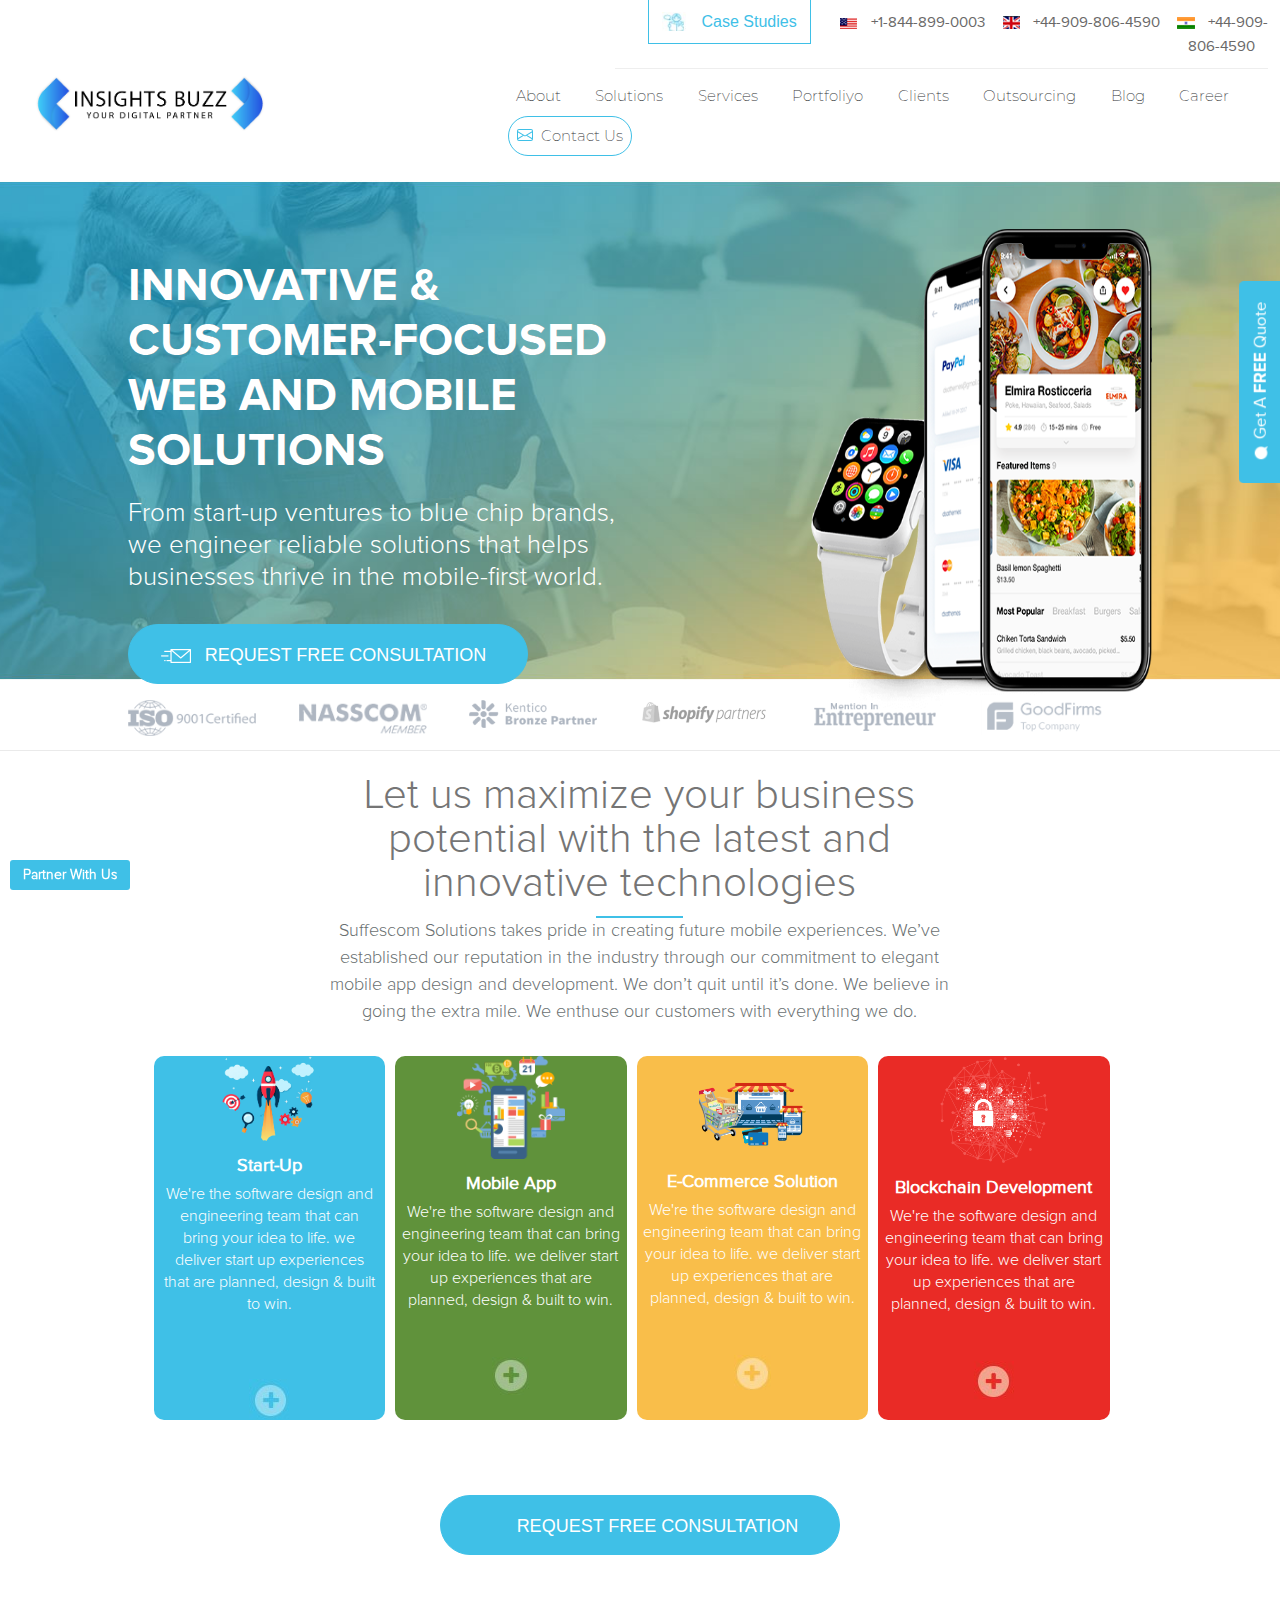
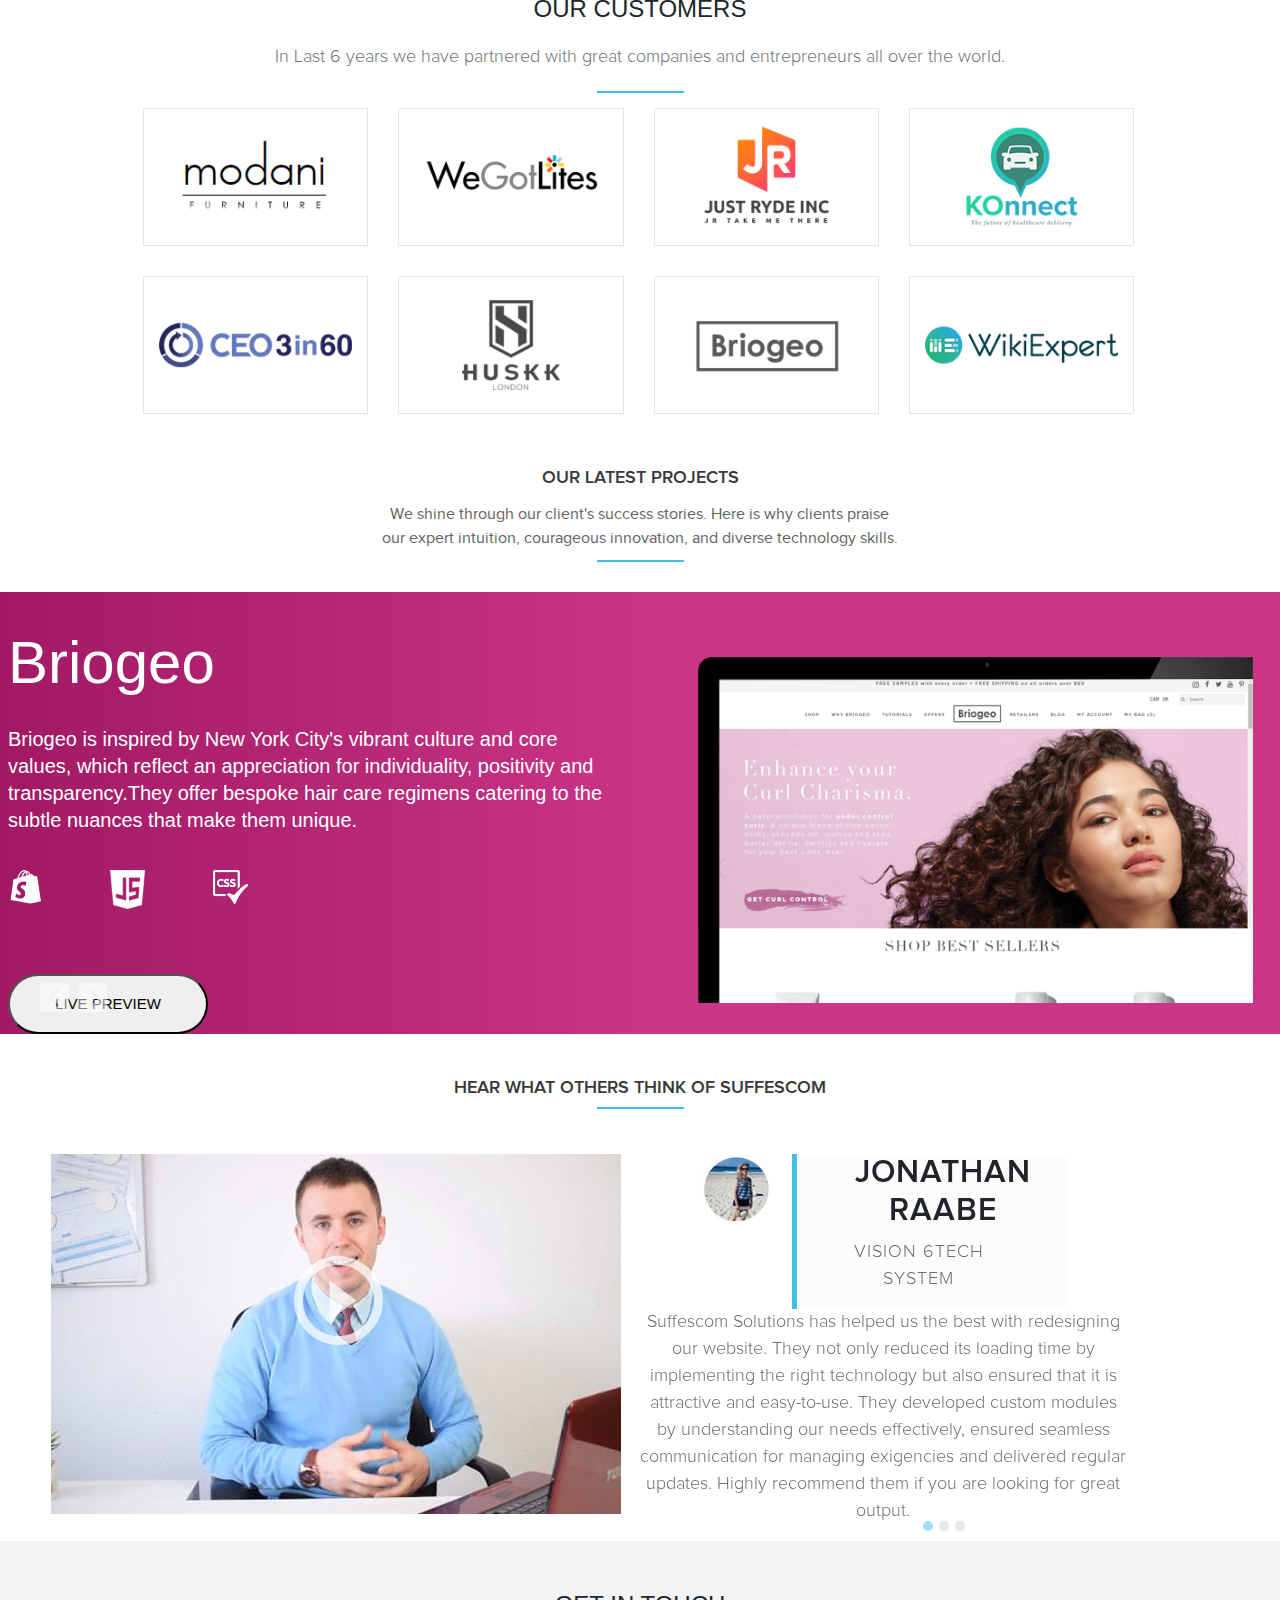
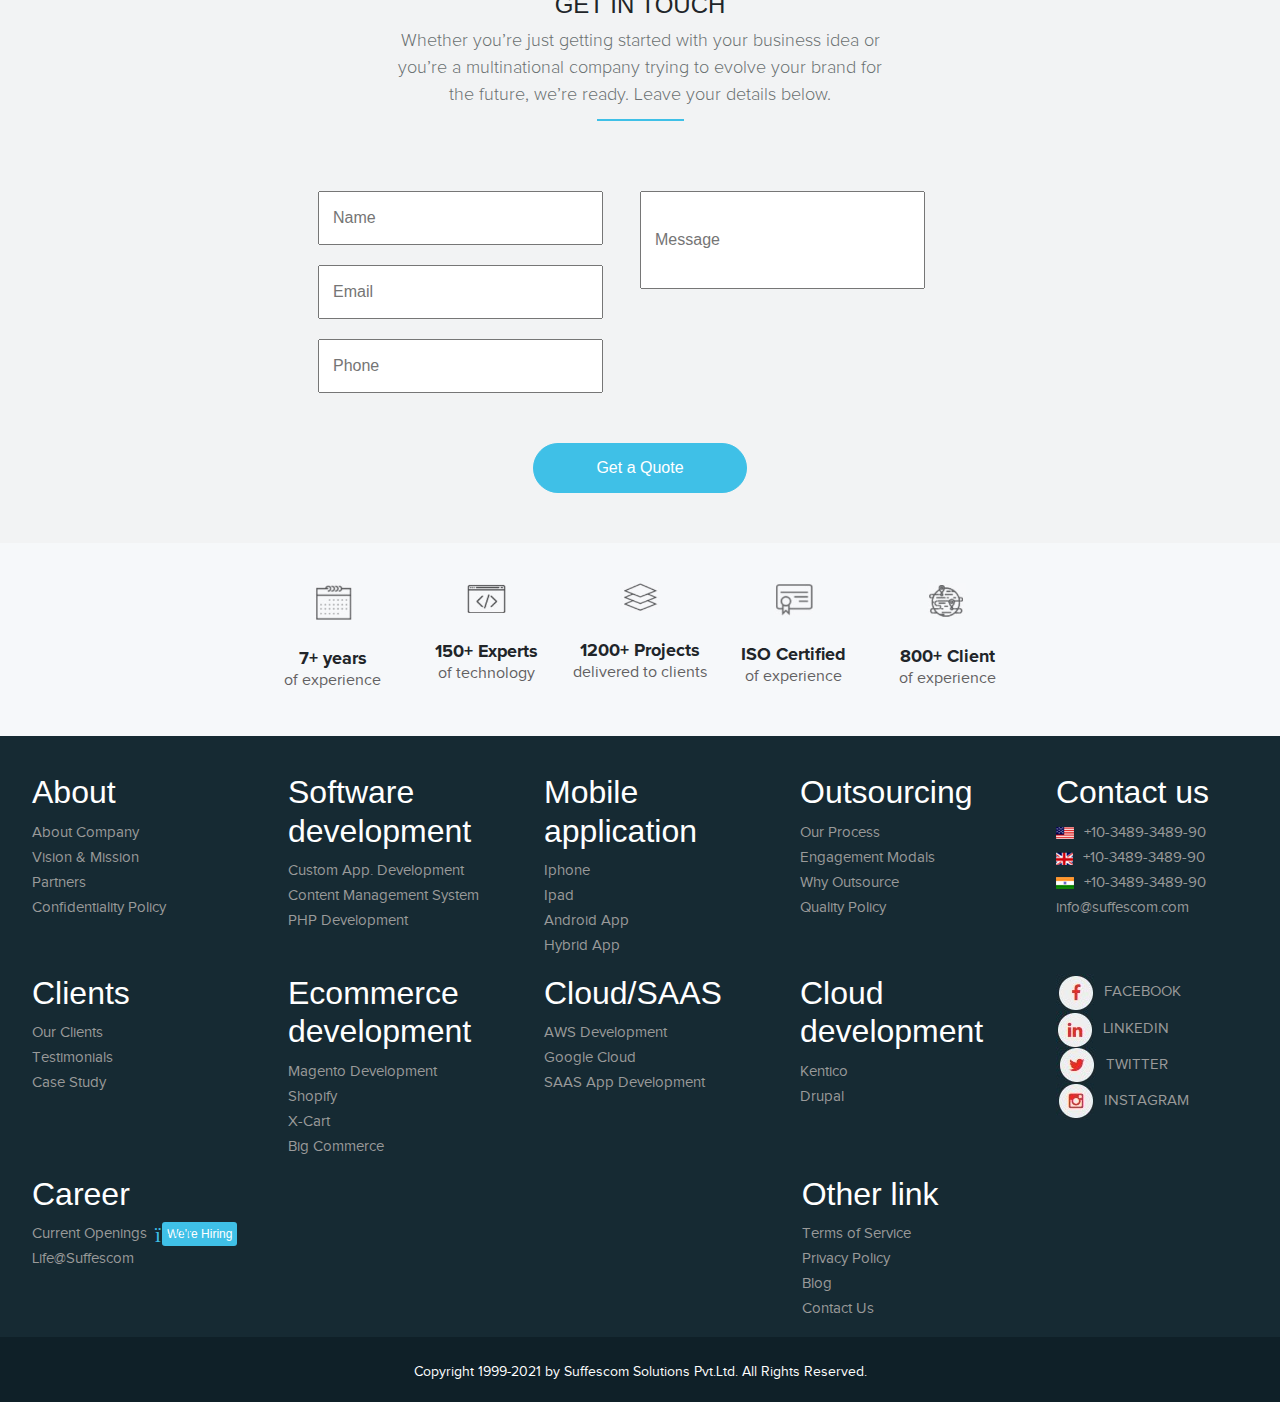
==== index.html @ 18119988 "addcode" ====
<!DOCTYPE html>
<html>
<head>
<meta name="viewport" content="width=device-width, initial-scale=1.0">
<link rel="stylesheet" href="css/bootstrap.min.css">
<link rel="stylesheet" href="css/style.css">
</head>
<body>
<div class="container-fluid">
<div class="header"> 
<div class="sub-header">
<ul>
<li class="case-border"><img src="img/hlogo.jpg" class="h-logo"><span>Case Studies</span></li>
<li class="drop-list-down">
<div class="dropdown">
  <button class="btn dropdown-toggle" type="button" id="dropdownMenuButton1" data-bs-toggle="dropdown" aria-expanded="false">
    Call Us
  </button>
  <ul class="dropdown-menu" aria-labelledby="dropdownMenuButton1">
    <li><a class="dropdown-item" href="#"><img src="img/usa.png" class="img-fluid a-img log"><span class="americ">+1-844-899-0003</span></a></li>
    <li><a class="dropdown-item" href="#"><img src="img/am.png" class="img-fluid uk-img log"><span class="americ">+4-909-806-4590</span></a></li>
    <li><a class="dropdown-item" href="#"><img src="img/india.png" class="img-fluid i-img log"><span class="americ">+4-909-806-4590</span></a></li>
  </ul>
</div>
</li>
<li><img src="" class="img-fluid a-img logo"><span class="america">+1-844-899-0003</span></li>
<li><img src="img/am.png" class="img-fluid uk-img loga"><span class="america">+44-909-806-4590</span></li>
<li><img src="" class="img-fluid i-img logo"><span class="america">+44-909-806-4590</span></li>
</ul>
</div>




<div class="bottom-header">
<nav class="navbar navbar-expand-sm navbar-light">
  <div class="container-fluid">
    
    <button class="navbar-toggler" type="button" data-bs-toggle="collapse" data-bs-target="#mobile-navbar" aria-controls="mobile-navbar" aria-expanded="false" aria-label="Toggle navigation">
      <span class="navbar-toggler-icon"></span>
    </button>
    <div class="header-logo">
    <img src="img/png50.png" class="img-fluid head-logo">
    </div>
    <div id="mobile-navbar" class="default-hidden">
      <div class="accordion accordion-flush" id="accordionFlushExample-about-ex">
        <div class="accordion-item for-col">
          <h2 class="accordion-header" id="flush-headingac">
            <button class="accordion-button collapsed bg-light-1" type="button" data-bs-toggle="collapse" data-bs-target="#flush-collapseac" aria-expanded="false" aria-controls="flush-collapseac">
              About 
            </button>
          </h2>
          <div id="flush-collapseac" class="accordion-collapse collapse" aria-labelledby="flush-headingac" data-bs-parent="#accordionFlushExample-about-ex">
            <div class="accordion-body bg-light-1">
              <ul class="a-company-list">
                <li>About Company</li>
                <li>Vision $ Mission</li>
                <li>Our Partners</li>
                <li>Confidentiality Policy</li>
              </ul>
            </div>
          </div>
        </div>
        <div class="accordion accordion-flush" id="accordionFlushExample-about-exe"></div>
        <div class="accordion-item b-color-grey for-col ">
          <h2 class="accordion-header" id="flush-headingab">
            <button class="accordion-button collapsed bg-light-1" type="button" data-bs-toggle="collapse" data-bs-target="#flush-collapseab" aria-expanded="false" aria-controls="flush-collapseab">
              Solution
            </button>
          </h2>
          <div id="flush-collapseab" class="accordion-collapse collapse" aria-labelledby="flush-headingab" data-bs-parent="#accordionFlushExample-about-exe">
            <div class="accordion-body bg-light-1">
              <div class="accordion accordion-flush" id="accordion-body-1">
                <div class="accordion-item for-col">
                  <h2 class="accordion-header" id="flush-headingO-2">
                    <button class="accordion-button collapsed bg-light-1" type="button" data-bs-toggle="collapse" data-bs-target="#flush-collapseO-2" aria-expanded="false" aria-controls="flush-collapseO-2">
                      Taxi
                    </button>
                  </h2>
                  <div id="flush-collapseO-2" class="accordion-collapse collapse" aria-labelledby="flush-headingO-2" data-bs-parent="#accordion-body-1">
                    <div class="accordion-body bg-light-1">
                      <ul class="acc-list">
                       <li><img src="img/taxi-facing-right.png" class="new-taxi">Taxi Dispatch</li>
                       <li><img src="img/limousine-side.png" class="new-taxi">Limo Dispatch</li>
                      </ul>
                    </div>
                  </div>
                </div>
                
                <div class="accordion-item for-col">
                  <h2 class="accordion-header" id="flush-headingTwo">
                    <button class="accordion-button collapsed bg-light-1" type="button" data-bs-toggle="collapse" data-bs-target="#flush-collapseTwo" aria-expanded="false" aria-controls="flush-collapseTwo">
                      Delivery
                    </button>
                  </h2>
                  <div id="flush-collapseTwo" class="accordion-collapse collapse" aria-labelledby="flush-headingTwo" data-bs-parent="#accordion-body-1">
                    <div class="accordion-body bg-light-1">
                      <ul class="acc-list">
                        <li><img src="img/food-delivery.png" class="new-taxi">Food Delivery</li>
                        <li><img src="img/grocery-icon.png" class="new-taxi">Grocery Delivery</li>
                        <li><img src="img/medicin-de.png" class="new-taxi">Medicine Delivery</li>
                        <li><img src="img/movers.png" class="new-taxi">Movers And Packers</li>
                        <li><img src="img/tow-truck.png" class="new-taxi">Pickup And Delivery</li>
                        <li><img src="img/liquor_icon.png" class="new-taxi">Liqour Delivery App</li>
                       </ul>
                    </div>
                  </div>
                </div>
                <div class="accordion-item for-col">
                  <h2 class="accordion-header" id="flush-headingThree">
                    <button class="accordion-button collapsed bg-light-1" type="button" data-bs-toggle="collapse" data-bs-target="#flush-collapseThree" aria-expanded="false" aria-controls="flush-collapseThree">
                      Services
                    </button>
                  </h2>
                  <div id="flush-collapseThree" class="accordion-collapse collapse" aria-labelledby="flush-headingThree" data-bs-parent="#accordion-body-1">
                    <div class="accordion-body bg-light-1">
                      <ul class="acc-list">
                        <li><img src="img/makeup-icon.png" class="new-taxi">Beauty Service</li>
                        <li><img src="img/carwash.png" class="new-taxi">Car Wash</li>
                        <li><img src="img/food-delivery.png" class="new-taxi">Catering Service</li>
                        <li><img src="img/pest-con-i.png" class="new-taxi">Pest Control Services</li>
                        <li><img src="img/handyman.png" class="new-taxi">Handyman Services<li>
                        <li><img src="img/housekeeping.png" class="new-taxi">Cleaning Services</li>
                        <li><img src="img/tow-truck.png" class="new-taxi">Roadside Assitance App</li>
                        <li><img src="img/baby-stroller.png" class="new-taxi">Babysitters Services</li>
                        <li><img src="img/cutting-lawn.png" class="new-taxi">Lawn Moving Services</li>
                        <li><img src="img/tutor-icon.png" class="new-taxi">Tutors Services</li>
                        <li><img src="img/walking-with-dog.png" class="new-taxi">Dog Walking App<li>
                        <li><img src="img/massage-icon.png" class="new-taxi">Massage Services</li>
                       </ul>
                    </div>
                  </div>
                </div>
              

        <div class="accordion-item for-col">
          <h2 class="accordion-header" id="flush-headingTh">
            <button class="accordion-button collapsed bg-light-1" type="button" data-bs-toggle="collapse" data-bs-target="#flush-collapseTh" aria-expanded="false" aria-controls="flush-collapseTh">
              Healthcare
            </button>
          </h2>
          <div id="flush-collapseTh" class="accordion-collapse collapse" aria-labelledby="flush-headingTh" data-bs-parent="#accordion-body-1">
            <div class="accordion-body bg-light-1">
              <ul class="acc-list">
                <li><img src="img/medicin-de.png" class="new-taxi">Medicine Delivery</li>
                <li><img src="img/personal-trainer.png" class="new-taxi">Personal Trainer</li>
                <li><img src="img/healthcare-consultation.png" class="new-taxi">Healthcare Consultation</li>
                <li><img src="img/emergency.png" class="new-taxi">On-Demand Doctors/Nurses/Caretakers</li>
                <li><img src="img/telemedicine.png" class="new-taxi">Telemedicine App<li>
                </ul>
            </div>
          </div>
        </div>
      
    
    <div class="accordion-item for-col">
      <h2 class="accordion-header" id="flush-headingtl">
        <button class="accordion-button collapsed bg-light-1" type="button" data-bs-toggle="collapse" data-bs-target="#flush-collapsetl" aria-expanded="false" aria-controls="flush-collapsetl">
          Marketplace
        </button>
      </h2>
      <div id="flush-collapsetl" class="accordion-collapse collapse" aria-labelledby="flush-headingtl" data-bs-parent="#accordion-body-1">
        <div class="accordion-body bg-light-1">
          <ul class="acc-list">
            <li><img src="img/rental-market.png" class="new-taxi">Rental Marketplace</li>
            <li><img src="img/freelance-market.png" class="new-taxi">Freelancer Marketplace</li>
            <li><img src="img/ecommerce-new.png" class="new-taxi">Ecomerce Marketplace</li>
            <li><img src="img/healthcare-consultation.png" class="new-taxi">Consultation Marketplace</li>
            
           </ul>
        </div>
      </div>
    </div>
  </div>
  </div>
  </div>
  
    <div class="accordion accordion-flush" id="accordion-service-ex">
      <div class="accordion-item for-col">
        <h2 class="accordion-header" id="flush-headingon2">
          <button class="accordion-button collapsed bg-light-1" type="button" data-bs-toggle="collapse" data-bs-target="#flush-collapseOn2 " aria-expanded="false" aria-controls="flush-collapseOn2">
            Services
          </button>
        </h2>
        <div id="flush-collapseOn2" class="accordion-collapse collapse" aria-labelledby="flush-headingOn2" data-bs-parent="#accordion-service-ex">
          <div class="accordion-body bg-light-1">
            <ul class="a-company-list">
              <li>Web app development</li>
              <li>Mobile app development</li>
              <li>Blockchain app development</li>
              <li>industires
                <ul class="on-demand-list-1">
                 <li>On-demand</li>
                 <li>Ecommerce</li>
                 <li>Real Estate</li>
                 <li>Healthcare</li>
                 <li>Education</li>
                 <li>Fintech</li>
                </ul>
              </li>
            </ul>
          </div>
        </div>
      </div>
      </div>
      <div class="accordion accordion-flush" id="accordionFlushEx">
        <div class="accordion-item for-col">
          <h2 class="accordion-header" id="flush-headingOn3">
            <button class="accordion-button collapsed bg-light-1" type="button" data-bs-toggle="collapse" data-bs-target="#flush-collapseOn3" aria-expanded="false" aria-controls="flush-collapseOn3">
              Portfolio
            </button>
          </h2>
          <div id="flush-collapseOn3" class="accordion-collapse collapse" aria-labelledby="flush-headingOn3" data-bs-parent="#accordionFlushEx">
            <div class="accordion-body bg-light-1">
              <ul class="a-company-list">
                <li>Web </li>
                <li>Mobile</li>
                
              </ul>
            </div>
          </div>
        </div>
        </div>
        <div class="accordion accordion-flush" id="accordionFlushnext">
          <div class="accordion-item for-col">
            <h2 class="accordion-header" id="flush-headingOn4">
              <button class="accordion-button collapsed bg-light-1" type="button" data-bs-toggle="collapse" data-bs-target="#flush-collapseOn4" aria-expanded="false" aria-controls="flush-collapseOn4">
                Clients
              </button>
            </h2>
            <div id="flush-collapseOn4" class="accordion-collapse collapse" aria-labelledby="flush-headingOn4" data-bs-parent="#accordionFlushnext">
              <div class="accordion-body bg-light-1">
                <ul class="a-company-list">
                  <li>Testimonials</li>
                  <li>Clients</li>
                  <li>Case Studies</li>
                  
                </ul>
              </div>
            </div>
          </div>
          </div>
          <div class="accordion accordion-flush" id="accordion-ex-2">
            <div class="accordion-item for-col">
              <h2 class="accordion-header" id="flush-headingOn5">
                <button class="accordion-button collapsed bg-light-1" type="button" data-bs-toggle="collapse" data-bs-target="#flush-collapseOn5" aria-expanded="false" aria-controls="flush-collapseOn5">
                  Outsourcing
                </button>
              </h2>
              <div id="flush-collapseOn5" class="accordion-collapse collapse" aria-labelledby="flush-headingOn5" data-bs-parent="#accordion-ex-2">
                <div class="accordion-body bg-light-1">
                  <ul class="a-company-list">
                    <li>Quality Policy</li>
                    <li>Our Process</li>
                    <li>Why Outsource</li>
                    <li>Engagement Model</li>
                  </ul>
                </div>
              </div>
            </div>
            </div>
            <div class="accordion accordion-flush" id="accordion-ex-3">
              <div class="accordion-item for-col">
                <h2 class="accordion-header" id="flush-headingOn6">
                  <button class="accordion-button collapsed bg-light-1" type="button" data-bs-toggle="collapse" data-bs-target="#flush-collapseOn6" aria-expanded="false" aria-controls="flush-collapseOn6">
                    Career
                  </button>
                </h2>
                <div id="flush-collapseOn6" class="accordion-collapse collapse" aria-labelledby="flush-headingOn6" data-bs-parent="#accordion-ex-3">
                  <div class="accordion-body bg-light-1">
                    <ul class="a-company-list">
                      <li>Jobs</li>
                      <li>Life@Insightsbuzz</li>
                      
                    </ul>
                  </div>
                </div>
              </div>
            </div>
          </div>
          </div>
        </div>
    <div class="collapse navbar-collapse" id="navbarNavAltMarkup">
      <div class="navbar-nav ms-auto">
        <ul class="navbar-ul">
        <li><a class="nav-link" href="#">About</a>
        <div class="sub-menu default-hidden">
          <ul>
            <li>
             <div class="row com-m">
               <div class="col about-company border-right">
                 <img src="img/about-menu-icon-1.png" class="vision">
                 <h5 class="mission">ABOUT COMPANY</h5>
               </div>
               <div class="col about-company border-right">
                <img src="img/about-menu-icon-2.png" class="vision">
                <h5 class="mission">VISION & MISSION</h5>
              </div>
              <div class="col about-company border-right">
                <img src="img/about-menu-icon-3.png" class="vision">
                <h5 class="mission">OUR PARTNERS</h5>
              </div>
              <div class="col about-company">
                <img src="img/about-menu-icon-4.png" class="vision">
                <h5 class="mission">CONFIDENTIALITY POLICY</h5>
              </div>
             </div>
            </li>
          </ul>
        </div></li>
        <li><a class="nav-link" href="#">Solutions</a>
          <div class="sub-menu default-hidden">
          
          <div class="row tab-row menu-pad">
            <div class="col-3 tab-col">
            <div class="tab">
            <ul class="content-list-solution">
            <li><button class="tablinks" onclick="openCity(event, 'London')" id="defaultOpen">Taxi</button></li>
            <li><button class="tablinks" onclick="openCity(event, 'Paris')">Delivery</button></li>
            <li><button class="tablinks" onclick="openCity(event, 'Tokyo')">Service</button></li>
            <li><button class="tablinks" onclick="openCity(event, 'Healthcare')">Healthcare</button></li>
            <li><button class="tablinks" onclick="openCity(event, 'Marketplace')">Marketplace</button></li>
            </ul>
          </div>
          </div>
          <div class="col-9">
          <div id="London" class="tabcontent">
            <div class="row menu-pad">
              <div class="col taxi-dispatch">
                <div class="row">
                  <div class="col-2 taxi-img">
                    <img src="img/taxi-facing-right.png" class="car-texi">
                  </div>
                  <div class="col-10 taxi-text">
                    <h4 class="texi-headin">Taxi Dispatch</h4>
                    <p>A smarter solution for smart travellers. Allowing easy booking with sophisticated taxi app.</p>
                    <ul class="g-dri">
                      <li>Hotel dispatch panel</li>
                      <li>Fleet Management system</li>
                      <li>Ride Sharing platform</li>
                      <li>Real-time bidding system</li>
                    </ul>
                  </div>
                </div>
                <div class="row">
                  <div class="col-2 taxi-img">
                    <img src="img/limousine-side.png" class="car-texi">
                  </div>
                  <div class="col-10 taxi-text">
                    <h4 class="texi-headin">Chauffeur On-Demand</h4>
                    <p>A smarter solution for smart travellers. Allowing easy booking with sophisticated taxi app.</p>
                    <ul class="g-dri">
                      <li>Limo Dispatch System</li>
                      <li>Hire by Hour</li>
                      <li>Airport Pick and Drop</li>
                      
                    </ul>
                  </div>
                </div>
                
              </div>
              <div class="col big-image">
                <img src="img/hidenbnr.jpg" class="big-img-right">
              </div>

            </div>
          </div>
          
          
          <div id="Paris" class="tabcontent">
            <div class="row menu-pad ">
              <div class="col food-col">
                <div class="row">
                  <div class="col-2 taxi-img">
                    <img src="img/food-delivery.png" class="car-texi">
                  </div>
                  <div class="col-10 taxi-text">
                    <h4 class="texi-headin">Food Delivery app</h4>
                    <p>A smarter solution for smart travellers. Allowing easy booking with sophisticated taxi app.</p>
                  </div>
                </div>
              </div>
              
                <div class="col food-col">
                  <div class="row">
                    <div class="col-2 taxi-img">
                      <img src="img/grocery-icon.png" class="car-texi">
                    </div>
                    <div class="col-10 taxi-text">
                      <h4 class="texi-headin">Grocery Delivery</h4>
                      <p>A smarter solution for smart travellers. Allowing easy booking with sophisticated taxi app.</p>
                    </div>
                  </div>
                  
                </div>
            </div>
            <div class="row">
              <div class="col food-col">
                <div class="row">
                  <div class="col-2 taxi-img">
                    <img src="img/medicin-de.png" class="car-texi">
                  </div>
                  <div class="col-10 taxi-text">
                    <h4 class="texi-headin">Madicine Delivery</h4>
                    <p>A smarter solution for smart travellers. Allowing easy booking with sophisticated taxi app.</p>
                  </div>
                </div>
              </div>
              
                <div class="col food-col">
                  <div class="row">
                    <div class="col-2 taxi-img">
                      <img src="img/movers.png" class="car-texi">
                    </div>
                    <div class="col-10 taxi-text">
                      <h4 class="texi-headin">Movers and Packers</h4>
                      <p>A smarter solution for smart travellers. Allowing easy booking with sophisticated taxi app.</p>
                    </div>
                  </div>
                  
                </div>
            </div>
            <div class="row">
              <div class="col food-col">
                <div class="row">
                  <div class="col-2 taxi-img">
                    <img src="img/assitance-truck.png" class="car-texi">
                  </div>
                  <div class="col-10 taxi-text">
                    <h4 class="texi-headin">Pickup And Delivery</h4>
                    <p>A smarter solution for smart travellers. Allowing easy booking with sophisticated taxi app.</p>
                  </div>
                </div>
              </div>
              
                <div class="col food-col">
                  <div class="row">
                    <div class="col-2 taxi-img">
                      <img src="img/liquor_icon.png" class="car-texi">
                    </div>
                    <div class="col-10 taxi-text">
                      <h4 class="texi-headin">Liquor Delivery app</h4>
                      <p>A smarter solution for smart travellers. Allowing easy booking with sophisticated taxi app.</p>
                    </div>
                  </div>
                  
                </div>
            </div>
          </div>
          
          <div id="Tokyo" class="tabcontent">
            <div class="row menu-pad">
              <div class="col service-col">
                <ul>
                  <li><img src="img/makeup-icon.png" class="car-texi"></li>
                  <li><h4 class="texi-head">Beauty Service</h4></li>
                </ul>
              </div>
              <div class="col service-col">
                <ul>
                  <li><img src="img/carwash.png" class="car-texi"></li>
                  <li><h4 class="texi-head">Car Wash</h4></li>
                </ul>
              </div>
              <div class="col service-col">
                <ul>
                  <li><img src="img/buffet.png" class="car-texi"></li>
                  <li><h4 class="texi-head">Catering Services</h4></li>
                </ul>
              </div>
            
          </div>
          <div class="row">
            <div class="col service-col">
              <ul>
                <li><img src="img/pest-con-i.png" class="car-texi"></li>
                <li><h4 class="texi-head">Pest Control Services</h4></li>
              </ul>
            </div>
            <div class="col service-col">
              <ul>
                <li><img src="img/handyman.png" class="car-texi"></li>
                <li><h4 class="texi-head">Handyman Services</h4></li>
              </ul>
            </div>
            <div class="col service-col">
              <ul>
                <li><img src="img/housekeeping.png" class="car-texi"></li>
                <li><h4 class="texi-head">Cleaning Services</h4></li>
              </ul>
            </div>
          
        </div>
        <div class="row">
          <div class="col service-col">
            <ul>
              <li><img src="img/tow-truck.png" class="car-texi"></li>
              <li><h4 class="texi-head">Roadside Assistance App</h4></li>
            </ul>
          </div>
          <div class="col service-col">
            <ul>
              <li><img src="img/baby-stroller.png" class="car-texi"></li>
              <li><h4 class="texi-head">Babysitters Services</h4></li>
            </ul>
          </div>
          <div class="col service-col">
            <ul>
              <li><img src="img/cutting-lawn.png" class="car-texi"></li>
              <li><h4 class="texi-head">Lawn Mowing Service</h4></li>
            </ul>
          </div>
        
      </div>
      <div class="row">
        <div class="col service-col">
          <ul>
            <li><img src="img/tutor-icon.png" class="car-texi"></li>
            <li><h4 class="texi-head">Tutors Service</h4></li>
          </ul>
        </div>
        <div class="col service-col">
          <ul>
            <li><img src="img/walking-with-dog.png" class="car-texi"></li>
            <li><h4 class="texi-head">Dog Walking app</h4></li>
          </ul>
        </div>
        <div class="col service-col">
          <ul>
            <li><img src="img/massage-icon.png" class="car-texi"></li>
            <li><h4 class="texi-head">Massage Service</h4></li>
          </ul>
        </div>
      
    </div>
        </div>
        
        
          <div id="Healthcare" class="tabcontent">
            <div class="row menu-pad hel-p">
              <div class="col">
                <div class="row">
                  <div class="col-2 taxi-img">
                    <img src="img/medicin-de.png" class="car-texi">
                  </div>
                  <div class="col-10 taxi-text">
                    <h4 class="texi-headin">Medicine Delivery</h4>
                    <p>A smarter solution for smart travellers. Allowing easy booking with sophisticated taxi app.</p>
                  </div>
                </div>
              </div>
                <div class="col">
                  <div class="row">
                    <div class="col-2 taxi-img">
                      <img src="img/personal-trainer.png" class="car-texi">
                    </div>
                    <div class="col-10 taxi-text">
                      <h4 class="texi-headin">Personal Trainer</h4>
                      <p>A smarter solution for smart travellers. Allowing easy booking with sophisticated taxi app.</p>
                    </div>
                  </div>
                </div>
                
            </div>
            
            <div class="row">
              <div class="col">
                <div class="row">
                  <div class="col-2 taxi-img">
                    <img src="img/healthcare-consultation.png" class="car-texi">
                  </div>
                  <div class="col-10 taxi-text">
                    <h4 class="texi-headin">Healthcare Consultation</h4>
                    <p>A smarter solution for smart travellers. Allowing easy booking with sophisticated taxi app.</p>
                  </div>
                </div>
                </div>
                <div class="col">
                  <div class="row">
                    <div class="col-2 taxi-img">
                      <img src="img/emergency.png" class="car-texi">
                    </div>
                    <div class="col-10 taxi-text">
                      <h4 class="texi-headin">On-Demand Doctor</h4>
                      <p>A smarter solution for smart travellers. Allowing easy booking with sophisticated taxi app.</p>
                    </div>
                  </div>
                </div>
                
              </div>
            
            <div class="row">
              <div class="col">
                <div class="row">
                  <div class="col-1 taxi-img">
                    <img src="img/telemedicine.png" class="car-texi">
                  </div>
                  <div class="col-11 prop-new taxi-text">
                    <h4 class="texi-headin">Telemedicine App</h4>
                    <p>A smarter solution for smart travellers. Allowing easy booking with sophisticated taxi app.</p>
                  </div>
                </div>
                </div>
                
            
            </div>



           </div>
      
          <div id="Marketplace" class="tabcontent">
          <div class="row menu-pad">
            <div class="col">
              <div class="row">
                <div class="col-2 taxi-img">
                  <img src="img/rental-market.png" class="car-texi">
                </div>
                <div class="col-10 taxi-text">
                  <h4 class="texi-headin">Rental Marketplace</h4>
                  <p>Help individuals and companies to rent out goods and properties</p>
                  <span class="rental">Related examples:</span>
                  <div class="rental-btn">
                  <button type="button" class="airbnb-btn">Airbnb</button>
                  <button type="button" class="airbnb-btn">RentTheRunway</button></div>
                </div>
              </div>
            </div>
              <div class="col">
                <div class="row">
                  <div class="col-2 taxi-img">
                    <img src="img/personal-trainer.png" class="car-texi">
                  </div>
                  <div class="col-10 taxi-text">
                    <h4 class="texi-headin">Personal Trainer</h4>
                    <p>A smarter solution for smart travellers. Allowing easy booking with sophisticated taxi app.</p>
                    <span class="rental">Related examples:</span>
                  <div class="rental-btn">
                  <button type="button" class="airbnb-btn">Upwork</button>
                  <button type="button" class="airbnb-btn">TaskRabbit</button>
                  <button type="button" class="airbnb-btn">Fiverr</button>
                
                  </div>
                  </div>
                </div>
              </div>
              
          </div>
          
          <div class="row">
            <div class="col">
              <div class="row">
                <div class="col-2 taxi-img">
                  <img src="img/healthcare-consultation.png" class="car-texi">
                </div>
                <div class="col-10 taxi-text">
                  <h4 class="texi-headin">Healthcare Consultation</h4>
                  <p>A smarter solution for smart travellers. Allowing easy booking with sophisticated taxi app.</p>
                  <span class="rental">Related examples:</span>
                  <div class="rental-btn">
                  <button type="button" class="airbnb-btn">Amazon</button>
                  <button type="button" class="airbnb-btn">ebay</button>
                  <button type="button" class="airbnb-btn">Etsy</button>
                
                  </div>
                </div>
              </div>
              </div>
              <div class="col">
                <div class="row">
                  <div class="col-2 taxi-img">
                    <img src="img/emergency.png" class="car-texi">
                  </div>
                  <div class="col-10 taxi-text">
                    <h4 class="texi-headin">On-Demand Doctor</h4>
                    <p>A smarter solution for smart travellers. Allowing easy booking with sophisticated taxi app.</p>
                    <span class="rental">Platform for:</span>
                  <div class="rental-btn">
                  <button type="button" class="airbnb-btn">Online Tutorial</button>
                  <button type="button" class="airbnb-btn">Dietition Consultancy</button>
                  <button type="button" class="airbnb-btn">Doctor Consultancy</button>
                  <button type="button" class="airbnb-btn">Astrologer Consultancy</button>
                
                  </div>
                  </div>
                </div>
              </div>
              </div>
            </div>
            </div>
            </div>
        </li>
        <li><a class="nav-link" href="#">Services</a>
          <div class="sub-menu default-hidden">
        <div class="row menu-wid">
          <div class="col">
            <span class="web-span">
                <img src="img/web-app-dev.png" class="web-img">
                Web app development
            </span> 
            <p class="service-para">Get unique web solution based on your business requirment. Our experts focused on collaborative approach understands customer needs to deliver the quailty of work.</p>
          </div>
          <div class="col">
            <span class="web-span">
                <img src="img/exprieance.png" class="web-img">
                Mobile app development
            </span> 
            <p class="service-para">We create impactful digital experiences driven by insight,strategy,design and technology to help customers succeed at the speed of innovation.</p>
          </div>
          <div class="col">
            <span class="web-span">
                <img src="img/chain.png" class="web-img">
                Blockchain app development
            </span> 
            <p class="service-para">Our expert can consult you on your Blochchain needs and help to avoid froud and double-spending. Right from implementing and auditing smart contracts we can do it all.</p>
          </div>
          <div class="col back-color">
            <span class="web-span">
                <img src="img/industires.png" class="web-img">
                Web app development
            </span> 
            <ul class="on-demand-list">
              <li>On-Demand </li>
              <li>Ecommerce</li>
              <li>Real Estate</li>
              <li>Healthcare</li>
              <li>Education</li>
              <li>Fintech</li>
            </ul>
          </div>
        </div>
        </div>
        </li>
        <li><a class="nav-link" href="#">Portfoliyo</a>
          <div class="sub-menu default-hidden">
            <div class="row menu-pad">
              <div class="col-6 web-right border-right">
                <img src="img/portfolio-menu-icon-3.png" class="texi-img">
                <h4 class="texi-heading">MOBILE</h4>

              </div>
              <div class="col-6 web-left">
                <img src="img/portfolio-menu-icon-1.png" class="texi-img">
                <h4 class="texi-heading">WEB</h4>
              </div>
            </div>
          </div>
        </li>
        <li><a class="nav-link" href="#">Clients</a>
          <div class="sub-menu default-hidden">
            <div class="row cient-row menu-pad">
              <div class="col border-right">
                <img src="img/testimonials-menu-icon-1.png" class="texi-img cient-img">
                <h4 class="texi-heading">TESTIMONIALS</h4>
              </div>
              <div class="col border-right">
                <img src="img/testimonials-menu-icon-2.png" class="texi-img">
                <h4 class="texi-heading">CLIENTS</h4>
              </div>
              <div class="col ">
                <img src="img/testimonials-menu-icon-3.png" class="texi-img ">
                <h4 class="texi-heading">CASE STUDIES</h4>
              </div>
            </div>
          </div>
        </li>
        <li><a class="nav-link" href="#">Outsourcing</a>
          <div class="sub-menu default-hidden">
            <div class="row out-row menu-pad">
              <div class="col border-right">
                <img src="img/outsourcing-menu-icon-1.png" class="texi-img">
                <h4 class="texi-heading">QUALITY POLICY</h4>
              </div>
              <div class="col border-right">
                <img src="img/outsourcing-menu-icon-2.png" class="texi-img">
                <h4 class="texi-heading">OUR PROCESS</h4>
              </div>
              <div class="col border-right">
                <img src="img/outsourcing-menu-icon-3.png" class="texi-img ">
                <h4 class="texi-heading">WHY OUTSOURCE</h4>
              </div>
              <div class="col">
                <img src="img/outsourcing-menu-icon-4.png" class="texi-img ">
                <h4 class="texi-heading">ENGAGEMENT MODEL</h4>
              </div>
            </div>
          </div>
        </li>
        <li><a class="nav-link" href="#">Blog</a></li>
        <li><a class="nav-link" href="#">Career</a>
          <div class="sub-menu default-hidden">
            <div class="row careers-row menu-pad">
              <div class="col border-right">
                <img src="img/carrers-menu-icon-1.png" class="texi-img">
                <h4 class="texi-heading">JOBS</h4>
              </div>
              <div class="col">
                <img src="img/carrers-menu-icon-2.png" class="texi-img">
                <h4 class="texi-heading">LIFE@INSIGHTSBUZZ</h4>
              </div>
              </div>
          </div>
        </li>
        <li><a class="nav-link contact-us" href="#"><svg xmlns="http://www.w3.org/2000/svg" width="16" height="16" fill="currentColor" class="bi bi-envelope" viewBox="0 0 16 16">
  <path d="M0 4a2 2 0 0 1 2-2h12a2 2 0 0 1 2 2v8a2 2 0 0 1-2 2H2a2 2 0 0 1-2-2V4zm2-1a1 1 0 0 0-1 1v.217l7 4.2 7-4.2V4a1 1 0 0 0-1-1H2zm13 2.383-4.758 2.855L15 11.114v-5.73zm-.034 6.878L9.271 8.82 8 9.583 6.728 8.82l-5.694 3.44A1 1 0 0 0 2 13h12a1 1 0 0 0 .966-.739zM1 11.114l4.758-2.876L1 5.383v5.73z"/>
</svg>Contact Us</a></li>
</ul>
      </div>
    </div>
  </div>
</nav>
</div>

</div>
</div>
<div class="sec1-container">
<div class="section-1">
<div class="row sec-1-row">
<div class="col-8">
<h1>INNOVATIVE & CUSTOMER-FOCUSED WEB AND MOBILE SOLUTIONS</h1>
<p>From start-up ventures to blue chip brands, we engineer reliable solutions that helps businesses thrive in the mobile-first world.</p>
<button type="button" class="btn btn-sec-1"><span></span>REQUEST FREE CONSULTATION</button>
</div>
<div class="col-4">
<img src="img/custmor.png" class="img-fluid col-4-img">
</div>
</div>
</div>
</div>
<div class="section-2-container">
<div class="sec-2">
<div class="row sec-2-row">
<div class="col-2">
<img src="img/iso.png" class="img-fluid">
</div>
<div class="col-2">

<img src="img/nasscom-member.png" class="img-fluid">
</div>
<div class="col-2">
<img src="img/kentico-partner.png" class="img-fluid">
</div>
<div class="col-2">
<img src="img/shopyfy-partners.png" class="img-fluid">
</div>
<div class="col-2">
<img src="img/entepunere-partner.png" class="img-fluid">
</div>
<div class="col-2">
<img src="img/good-firms-logo.png" class="img-fluid">
</div>

</div>
</div>
</div>
<div class="sec-3-container">
<div class="section-3">
<h2>Let us maximize your business potential
with the latest and innovative technologies</h2>
<div class="new-line"></div>
<p class="display-h1">Suffescom Solutions takes pride in creating future mobile experiences.
We’ve established our reputation in the industry through our commitment to elegant mobile app design and development.
We don’t quit until it’s done. We believe in going the extra mile. We enthuse our customers with everything we do.</p>
</div>

<div class="row sec-3-row">
<div class="col-3 col-sm-6 start-up">
<img src="img/startup-new.png" class="img-fluid rocket-img">
<h3>Start-up</h3>
<p class="sec-3-p">We're the software design and engineering team that can bring your idea to life. we deliver start up experiences that are planned, design & built to win.</p>
<img src="img/blue1.jpg" class="sec-3-l">
</div>
<div class="col-3 col-sm-6 mobile">
<img src="img/mobile.png" class="img-fluid rocket-img">
<h3>Mobile App</h3>
<p class="sec-3-p">We're the software design and engineering team that can bring your idea to life. we deliver start up experiences that are planned, design & built to win.</p>
<img src="img/green.jpg" class="sec-3-logo">
</div>
<div class="col-3 col-sm-6 e-com">
<img src="img/ecommerce-new.png" class="img-fluid rocket-img">
<h3>E-commerce Solution</h3>
<p class="sec-3-p">We're the software design and engineering team that can bring your idea to life. we deliver start up experiences that are planned, design & built to win.</p>
<img src="img/yellow.jpg" class="sec-3-logo">
</div>
<div class="col-3 col-sm-6 blockchain">
<img src="img/blockchain.png" class="img-fluid rocket-img">
<h3>Blockchain Development</h3>
<p class="sec-3-p">We're the software design and engineering team that can bring your idea to life. we deliver start up experiences that are planned, design & built to win.</p>
<img src="img/red1.jpg" class="sec-3-logo">
</div>
</div>
<button type="button" class="btn btn-sec-3"><span></span>REQUEST FREE CONSULTATION</button>
</div>

<div class="sec-4-container">
<div class="section-4">
<h4>OUR CUSTOMERS</h4>
<p class="sec-4-p-1">In Last 6 years we have partnered with great companies and entrepreneurs all over the world.</p>
<div class="new-line"></div>
</div>
<div class="row sec-4-row">
<div class="col-3 sec-4-col">
<img src="img/list12.png" class="img-fluid sec-4-img">
</div>
<div class="col-3 sec-4-col">
<img src="img/list13.png" class="img-fluid sec-4-img">
</div>
<div class="col-3 sec-4-col">
<img src="img/justryde-loh.png" class="img-fluid sec-4-img">
</div>
<div class="col-3 sec-4-col">
<img src="img/konnect-loh.png" class="img-fluid sec-4-img">
</div>
</div>
<div class="row sec-4-row">
<div class="col-3 sec-4-col">
<img src="img/ceo-logo.png" class="img-fluid sec-4-img">
</div>
<div class="col-3 sec-4-col">
<img src="img/new1.png" class="img-fluid sec-4-img">
</div>
<div class="col-3 sec-4-col">
<img src="img/briog.png" class="img-fluid sec-4-img">
</div>
<div class="col-3 sec-4-col">
<img src="img/wikiexpert.png" class="img-fluid sec-4-img">
</div>
</div>
</div>

<div class="sec-5-container">
<h4>OUR LATEST PROJECTS</h4>
<p class="sec-4-p-3">We shine through our client's success stories.
Here is why clients praise our expert intuition, courageous innovation, and diverse technology skills.</p>
<div class="new-line"></div>
</div>
<div class="sec-5-container-2">
<div class="section-5">
<div id="carouselExampleControls" class="carousel slide" >
  <div class="carousel-inner">
    <div class="carousel-item active item-1">
      <div class="row">
      <div class="col-xs-12 col-sm-6 mx-2 slider-img">
      <h2 class="slider-h2-h3">Briogeo</h2>
      <p class="slider-p-h3">Briogeo is inspired by New York City's vibrant culture and core values, which reflect an appreciation for individuality, positivity and transparency.They offer bespoke hair care regimens catering to the subtle nuances that make them unique.</p>
      <div class="row">
      <div class="col-2 bri-col">
      <a><img src="img/shopify1.png"></a>
      </div>
      <div class="col-2 bri-col">
      <a><img src="img/js-logo.png"></a>
      </div>
      <div class="col-2 bri-col">
      <a><img src="img/css.png"></a>
      </div>
      </div>
      <button type="button" class="bri-btn">LIVE PREVIEW</button>
      </div>
      <div class="col-xs-12 col-sm-6 mx-2 slider-img">
      <img src="img/brio.png" class=" img-fluid slider-big-img">
      </div>
      </div>


    </div>
    <div class="carousel-item item-2">
      <div class="row">
      <div class="col-xs-12 col-md-6 mx-2 slider-img">
      <h2 class="slider-h2-h3">Health and gaming</h2>
      <p class="slider-p-h3">Offers innovative gaming accessories for pro gamers and beginners. The company aims to offer complete solutions that gamers can choose for enhancing their gaming experience and visualizing games at the next level, without straining their eyes.</p>
      <div class="row">
      <div class="col-2 bri-col">
      <a><img src="img/css.png"></a>
      </div>
      <div class="col-2 bri-col">
      <a><img src="img/js-logo.png"></a>
      </div>
      <div class="col-2 bri-col">
      <a><img src="img/php.png"></a>
      </div>
      <div class="col-2 bri-col">
      <a><img src="img/word.png"></a>
      </div>
      <div class="col-2 bri-col">
      <a><img src="img/css.png"></a>
      </div>
      </div>
      <button type="button" class="bri-btn">LIVE PREVIEW</button>
      </div>
      <div class="col-xs-12 col-md-6 mx-2 slider-img">
      <img src="img/healthand.png" class="slider-big-img">
      </div>
      </div>
    </div>
    <div class="carousel-item item-3">
      <div class="row">
      <div class="col-xs-12 col-md-6 mx-2 slider-img">

      <div class="row for-slider">
      <div class="col-1">
      <img src="img/zappfresh2.webp" class="zapp-logo short-img">
      </div>
      <div class="col zap-fresh">
      <h2 class="slider-h2">Zappfresh</h2>
      <p class="slider-p">Food Delivery App</p>
      </div>
      </div>
      <p class="slider-p">Offers innovative gaming accessories for pro gamers and beginners. The company aims to offer complete solutions that gamers can choose for enhancing their gaming experience and visualizing games at the next level, without straining their eyes.</p>
      <div class="row">
      <div class="col zapp-col mdline">
      <span>100K+</span>
      <p class="slider-p">Downloads</p>
      <p><span class="imdline"></span></p>
      </div>
      <div class="col zapp-col mdline">
      <span>4.5+</span>
      <p class="slider-p">Avg.Ratings</p>
      <p><span class="imdline"></span></p>
      </div>
      <div class="col zapp-col">
      <span>$8M+</span>
      <p class="slider-p">Fundings Raised</p>
      <p><span class="imdline"></span></p>
      </div>
      
      </div>
      <a class="app-logo"><img src="img/logo_appstore.svg"></a>
      <a class="app-logo"><img src="img/logo_play_store.svg"></a>
      </div>
      <div class="col-xs-12 col-md-6 mx-2 slider-img img-mr">
      <img src="img/zappfreshhalf.png">
      </div>
      </div>
    </div>
    <div class="carousel-item item-4">
      <div class="row">
      <div class="col-xs-12 col-md-6 mx-2 slider-img">

      <div class="row for-slider">
      <div class="col-1">
      <img src="img/sendy.png" class="zapp-logo short-img">
      </div>
      <div class="col zap-fresh">
      <h2 class="slider-h2">Sendy</h2>
      <p class="slider-p">Pick up & Delivery</p>
      </div>
      </div>
      <p class="slider-p">Offers innovative gaming accessories for pro gamers and beginners. The company aims to offer complete solutions that gamers can choose for enhancing their gaming experience and visualizing games at the next level, without straining their eyes.</p>
      <div class="row">
      <div class="col zapp-col mdline">
      <span>100K+</span>
      <p class="slider-p">Downloads</p>
      <p><span class="imdline"></span></p>
      </div>
      <div class="col zapp-col mdline">
      <span>4.5+</span>
      <p class="slider-p">Avg.Ratings</p>
      </div>
      <div class="col zapp-col">
      <span>$8M+</span>
      <p class="slider-p">Fundings Raised</p>
      </div>
      
      </div>
      <a class="app-logo"><img src="img/logo_appstore.svg"></a>
      <a class="app-logo"><img src="img/logo_play_store.svg"></a>
      </div>
      <div class="col-xs-12 col-md-6 mx-2 slider-img img-mr">
      <img src="img/sendyhalf.png">
      </div>
      </div>
    </div>
    <div class="carousel-item item-5">
      <div class="row for-slider">
      <div class="col-xs-12 col-md-6 mx-2 col-xl-9 slider-img">

      <div class="row">
      <div class="col-1">
      <img src="img/Picap.jpg" class="zapp-logo short-img">
      </div>
      <div class="col zap-fresh">
      <h2 class="slider-h2">Picap</h2>
      <p class="slider-p">Mobile App</p>
      </div>
      </div>
      <p class="slider-p">Picap - easiest and fastest way to book a taxi. Whether you need a car for business or personal use just download Picap application and make your booking in minutes. The app tells you exactly how long your car will take to arrive.</p>
      <div class="row">
      <div class="col zapp-col mdline">
      <span>100K+</span>
      <p class="slider-p">Downloads</p>
      <p><span class="imdline"></span></p>
      </div>
      <div class="col zapp-col mdline">
      <span>4.5+</span>
      <p class="slider-p">Avg.Ratings</p>
      </div>
      <div class="col zapp-col">
      <span>43%</span>
      <p class="slider-p">Increase In Customers</p>
      </div>
      
      </div>
      <a class="app-logo"><img src="img/logo_appstore.svg"></a>
      <a class="app-logo"><img src="img/logo_play_store.svg"></a>
      </div>
      <div class="col-xs-12 col-md-6 mx-2 col-xl-3 slider-img img-mr">
      <img src="img/picaphalf.png">
      </div>
      </div>
    </div>
  </div>
  <button class="carousel-control-prev" type="button" data-bs-target="#carouselExampleControls" data-bs-slide="prev">
    <span class="carousel-control-prev-icon" aria-hidden="true"></span>
    <span class="visually-hidden">Previous</span>
  </button>
  <button class="carousel-control-next" type="button" data-bs-target="#carouselExampleControls" data-bs-slide="next">
    <span class="carousel-control-next-icon" aria-hidden="true"></span>
    <span class="visually-hidden">Next</span>
  </button>
</div>

</div>
</div>

<div class="section-6">
<div class="hear-what">
<h4>Hear What Others Think of Suffescom</h4>
<div class="new-line"></div>
</div>
<div class="row sec-6-row">
<div class="col-6 sec-6-col vdo-pic">
<div class="home-video">
                               
<a class="video-play-btn video-trigger" href="javascript:void(0)" data-video-path="https://player.vimeo.com/video/219345865?title=1&amp;byline=1&amp;portrait=1&amp;autoplay=true"><svg version="1.1" id="Capa_1" xmlns="http://www.w3.org/2000/svg" xmlns:xlink="http://www.w3.org/1999/xlink" x="0px" y="0px" width="89px" height="89px" viewBox="0 0 510 510" style="enable-background:new 0 0 510 510;" xml:space="preserve">
	<g id="play-circle-outline">
		<path d="M204,369.75L357,255L204,140.25V369.75z M255,0C114.75,0,0,114.75,0,255s114.75,255,255,255s255-114.75,255-255
			S395.25,0,255,0z M255,459c-112.2,0-204-91.8-204-204S142.8,51,255,51s204,91.8,204,204S367.2,459,255,459z"></path>
	</g>
</svg>
</a>
</div>
</div>
<div class="col-6 sec-6-col">
<div id="carouselExampleIndicators" class="carousel slide" data-bs-ride="carousel">
  <div class="carousel-indicators">
    <button type="button" data-bs-target="#carouselExampleIndicators" data-bs-slide-to="0" class="active" aria-current="true" aria-label="Slide 1"></button>
    <button type="button" data-bs-target="#carouselExampleIndicators" data-bs-slide-to="1" class="color" aria-label="Slide 2"></button>
    <button type="button" data-bs-target="#carouselExampleIndicators" data-bs-slide-to="2" class="color" aria-label="Slide 3"></button>
  </div>
  <div class="carousel-inner">
    <div class="carousel-item carou-i active">
      <div class="row carousal-row">
      <div class="col-3 carousal-col-3">
      <img src="img/sli3.jpg" class="img-fluid carousel-img-1">
      </div>
      <div class="col-9 carousel-col-9">
      <h2 class="display-head">JONATHAN RAABE</h2>
      <p class="display-para">VISION 6TECH SYSTEM</p>
      </div>
      </div>
      <div class="fantastic-work">
      <p class="display-para">Suffescom Solutions has helped us the best with redesigning our website. They not only reduced its loading time by implementing the right technology but also ensured that it is attractive and easy-to-use. They developed custom modules by understanding our needs effectively, ensured seamless communication for managing exigencies and delivered regular updates. Highly recommend them if you are looking for great output.</p>
      </div>
    </div>
    <div class="carousel-item carou-i">
      <div class="row carousal-row">
      <div class="col-3 carousal-col-3">
      <img src="img/sli1.jpg" class="img-fluid carousel-img-1">
      </div>
      <div class="col-9 carousel-col-9">
      <h2 class="display-head">JONATHAN RAABE</h2>
      <p class="display-para">VISION 6TECH SYSTEM</p>
      </div>
      </div>
      <div class="fantastic-work">
      <p class="display-para">Suffescom Solutions has helped us the best with redesigning our website. They not only reduced its loading time by implementing the right technology but also ensured that it is attractive and easy-to-use. They developed custom modules by understanding our needs effectively, ensured seamless communication for managing exigencies and delivered regular updates. Highly recommend them if you are looking for great output.</p>
      </div>
    </div>
    <div class="carousel-item carou-i">
      <div class="row carousal-row">
      <div class="col-3 carousal-col-3">
      <img src="img/sli2.jpg" class="img-fluid carousel-img-1">
      </div>
      <div class="col-9 carousel-col-9">
      <h2 class="display-head">JONATHAN RAABE</h2>
      <p class="display-para">VISION 6TECH SYSTEM</p>
      </div>
      </div>
      <div class="fantastic-work">
      <p class="display-para">Suffescom Solutions has helped us the best with redesigning our website. They not only reduced its loading time by implementing the right technology but also ensured that it is attractive and easy-to-use. They developed custom modules by understanding our needs effectively, ensured seamless communication for managing exigencies and delivered regular updates. Highly recommend them if you are looking for great output.</p>
      </div>
    </div>
  </div>
  <button class="carousel-control-prev" type="button" data-bs-target="#carouselExampleIndicators" data-bs-slide="prev">
    <span class="carousel-control-prev-icon" aria-hidden="true"></span>
    <span class="visually-hidden">Previous</span>
  </button>
  <button class="carousel-control-next" type="button" data-bs-target="#carouselExampleIndicators" data-bs-slide="next">
    <span class="carousel-control-next-icon" aria-hidden="true"></span>
    <span class="visually-hidden">Next</span>
  </button>
</div>
</div>
</div>

</div>

<div class="section-7">
<div class="sec-7-container">
<div class="get-in">
<h4>GET IN TOUCH</h4>
<p class="sec-7-p">Whether you’re just getting started with your business idea or
you’re a multinational company trying to evolve your brand for the future, we’re ready.
Leave your details below.</p>
<div class="new-line"></div>
</div>
<div class="grid">
<div class="input1">
<input type="text" class="name" placeholder="Name">
<input type="email" class="email" placeholder="Email">
<input type="tel" id="phone" class="phone" placeholder="Phone" pattern="[0-9]{3}-[0-9]{2}-[0-9]{3}">
</div>
<div class="input2">
<input type="text" class="message" placeholder="Message">
</div>
</div>
<button type="button" class="last-btn">Get a Quote</button>
</div>
</div>
<div class="section-8">
<div class="sec-8-container">
<div class="row sec-8-row">
<div class="col sec-8-col mb-1">
<img src="img/f1.jpg" class="img-fluid sec-8-img">
<h6>7+ years</h6>
<p class="sec-4-p">of experience</p>
</div>
<div class="col sec-8-col">
<img src="img/f2.jpg" class="img-fluid sec-8-img">
<h6>150+ Experts</h6>
<p class="sec-4-p">of technology</p>
</div>
<div class="col sec-8-col">
<img src="img/f3.jpg" class="img-fluid sec-8-img">
<h6>1200+ Projects</h6>
<p class="sec-4-p">delivered to clients</p>
</div>
<div class="col sec-8-col">
<img src="img/f4.jpg" class="img-fluid sec-8-img">
<h6>ISO Certified</h6>
<p class="sec-4-p">of experience</p>
</div>
<div class="col sec-8-col">
<img src="img/f5.jpg" class="img-fluid sec-8-img to-change">
<h6>800+ Client</h6>
<p class="sec-4-p">of experience</p>
</div>
</div>
</div>
</div>
<div class="footer">
  <div class="sub-footer">

    <div class="row f-row">
    <div class="col f-col">
      <div class="accordion accordion-flush" id="accordionFlushExample">
        <div class="accordion-item">
          <h2 class="accordion-header" id="flush-headingOne">
            <button class="accordion-button collapsed" type="button" data-bs-toggle="collapse" data-bs-target="#flush-collapseOne" aria-expanded="false" aria-controls="flush-collapseOne">
              About
            </button>
          </h2>
          <div id="flush-collapseOne" class="accordion-collapse collapse" aria-labelledby="flush-headingOne" data-bs-parent="#accordionFlushExample">
            <div class="accordion-body">
              <ul>
            
                <li><a href="" class="foot-a">About Company</a></li>
                <li><a href="" class="foot-a">Vision & Mission</a></li>
                <li><a href="" class="foot-a">Partners</a></li>
                <li><a href="" class="foot-a">Confidentiality Policy</a></li>
                </ul>
    
            </div>
          </div>
        </div>
        </div>
            
    
    </div>
    <div class="col f-col">
      <div class="accordion accordion-flush" id="accordionFlushExample">
        <div class="accordion-item">
          <h2 class="accordion-header" id="flush-headingtwo">
            <button class="accordion-button collapsed" type="button" data-bs-toggle="collapse" data-bs-target="#flush-collapsetwo" aria-expanded="false" aria-controls="flush-collapsetwo">
              Software development
            </button>
          </h2>
          <div id="flush-collapsetwo" class="accordion-collapse collapse" aria-labelledby="flush-headingtwo" data-bs-parent="#accordionFlushExample">
            <div class="accordion-body">
              <ul>
                
                <li><a href="" class="foot-a">Custom App. Development</a></li>
                <li><a href="" class="foot-a">Content Management System</a></li>
                <li><a href="" class="foot-a">PHP Development</a></li>
        
                </ul>
            </div>
          </div>
        </div>
        </div>
    
            
          
    
    </div>
    <div class="col f-col">
      <div class="accordion accordion-flush" id="accordionFlushExample">
        <div class="accordion-item">
          <h2 class="accordion-header" id="flush-headingthree">
            <button class="accordion-button collapsed" type="button" data-bs-toggle="collapse" data-bs-target="#flush-collapsethree" aria-expanded="false" aria-controls="flush-collapsethree">
              Mobile application
            </button>
          </h2>
          <div id="flush-collapsethree" class="accordion-collapse collapse" aria-labelledby="flush-headingthree" data-bs-parent="#accordionFlushExample">
            <div class="accordion-body">
              <ul>
                
                <li><a href="" class="foot-a">Iphone</a></li>
                <li><a href="" class="foot-a">Ipad</a></li>
                <li><a href="" class="foot-a">Android App</a></li>
                <li><a href="" class="foot-a">Hybrid App</a></li>
                </ul>
            </div>
          </div>
        </div>
        </div>
    
            
    </div>
    <div class="col f-col">
      <div class="accordion accordion-flush" id="accordionFlushExample">
        <div class="accordion-item">
          <h2 class="accordion-header" id="flush-headingfour">
            <button class="accordion-button collapsed" type="button" data-bs-toggle="collapse" data-bs-target="#flush-collapsefour" aria-expanded="false" aria-controls="flush-collapsefour">
              Outsourcing
            </button>
          </h2>
          <div id="flush-collapsefour" class="accordion-collapse collapse" aria-labelledby="flush-headingfour" data-bs-parent="#accordionFlushExample">
            <div class="accordion-body">
              <ul>
              
                <li><a href="" class="foot-a">Our Process</a></li>
                <li><a href="" class="foot-a">Engagement Modals</a></li>
                <li><a href="" class="foot-a">Why Outsource</a></li>
                <li><a href="" class="foot-a">Quality Policy</a></li>
                </ul>
            </div>
          </div>
        </div>
        </div>
    
               
          
    
    </div>
    <div class="col f-col">
      <div class="accordion accordion-flush" id="accordionFlushExample">
        <div class="accordion-item">
          <h2 class="accordion-header" id="flush-headingfive">
            <button class="accordion-button collapsed" type="button" data-bs-toggle="collapse" data-bs-target="#flush-collapsefive" aria-expanded="false" aria-controls="flush-collapsefive">
              Contact us
            </button>
          </h2>
          <div id="flush-collapsefive" class="accordion-collapse collapse" aria-labelledby="flush-headingfive" data-bs-parent="#accordionFlushExample">
            <div class="accordion-body">
              <ul>
           
                <li><a href="" class="foot-a"><img src="img/usa.png" class="img-fluid">+10-3489-3489-90</a></li>
                <li><a href="" class="foot-a"><img src="img/am.png" class="img-fluid">+10-3489-3489-90</a></li>
                <li><a href="" class="foot-a"><img src="img/india.png" class="img-fluid">+10-3489-3489-90</a></li>
                <li><a href="" class="foot-a">info@suffescom.com</a></li>
                </ul>
            </div>
          </div>
        </div>
        </div>
    
           
    </div>
    </div>
    <div class="row f-row">
    <div class="col f-col">
      <div class="accordion accordion-flush" id="accordionFlushExample">
        <div class="accordion-item">
          <h2 class="accordion-header" id="flush-headingsix">
            <button class="accordion-button collapsed" type="button" data-bs-toggle="collapse" data-bs-target="#flush-collapsesix" aria-expanded="false" aria-controls="flush-collapsesix">
              Clients
            </button>
          </h2>
          <div id="flush-collapsesix" class="accordion-collapse collapse" aria-labelledby="flush-headingsix" data-bs-parent="#accordionFlushExample">
            <div class="accordion-body">
              <ul>
           
                <li><a href="" class="foot-a">Our Clients</a></li>
                <li><a href="" class="foot-a">Testimonials</a></li>
                <li><a href="" class="foot-a">Case Study</a></li>
        
                </ul>
            </div>
          </div>
        </div>
        </div>
            
          
    
    </div>
    <div class="col f-col">
      <div class="accordion accordion-flush" id="accordionFlushExample">
        <div class="accordion-item">
          <h2 class="accordion-header" id="flush-headingsev">
            <button class="accordion-button collapsed" type="button" data-bs-toggle="collapse" data-bs-target="#flush-collapsesev" aria-expanded="false" aria-controls="flush-collapsesev">
              Ecommerce development
            </button>
          </h2>
          <div id="flush-collapsesev" class="accordion-collapse collapse" aria-labelledby="flush-headingsev" data-bs-parent="#accordionFlushExample">
            <div class="accordion-body">
              <ul>
                
                <li><a href="" class="foot-a">Magento Development</a></li>
                <li><a href="" class="foot-a">Shopify</a></li>
                <li><a href="" class="foot-a">X-Cart</a></li>
                <li><a href="" class="foot-a">Big Commerce</a></li>
                </ul>
   
            </div>
          </div>
        </div>
        </div>
    
                 
    
    </div>
    <div class="col f-col">
      <div class="accordion accordion-flush" id="accordionFlushExample">
        <div class="accordion-item">
          <h2 class="accordion-header" id="flush-headingeig">
            <button class="accordion-button collapsed" type="button" data-bs-toggle="collapse" data-bs-target="#flush-collapseeig" aria-expanded="false" aria-controls="flush-collapseeig">
              Cloud/SAAS
            </button>
          </h2>
          <div id="flush-collapseeig" class="accordion-collapse collapse" aria-labelledby="flush-headingeig" data-bs-parent="#accordionFlushExample">
            <div class="accordion-body">
              <ul>
           
                <li><a href="" class="foot-a">AWS Development</a></li>
                <li><a href="" class="foot-a">Google Cloud</a></li>
                <li><a href="" class="foot-a">SAAS App Development</a></li>
         
                </ul>
            </div>
          </div>
        </div>
        </div>
    
           
          
    
    </div>
    <div class="col f-col">
      <div class="accordion accordion-flush" id="accordionFlushExample">
        <div class="accordion-item">
          <h2 class="accordion-header" id="flush-headingnine">
            <button class="accordion-button collapsed" type="button" data-bs-toggle="collapse" data-bs-target="#flush-collapsenine" aria-expanded="false" aria-controls="flush-collapsenine">
              Cloud development
            </button>
          </h2>
          <div id="flush-collapsenine" class="accordion-collapse collapse" aria-labelledby="flush-headingnine" data-bs-parent="#accordionFlushExample">
            <div class="accordion-body">
              <ul>
                <li><h2 class="about">Cloud development</h2></li>
                <li><a href="" class="foot-a">Kentico</a></li>
                <li><a href="" class="foot-a">Drupal</a></li>
                </ul>
            </div>
          </div>
        </div>
      </div>
           
         
    
    </div>
    <div class="col f-col inline-f">
      <div class="accordion accordion-flush" id="accordionFlushExample">
        <div class="accordion-item">
          <h2 class="accordion-header" id="flush-headingsit">
            <button class="accordion-button collapsed" type="button" data-bs-toggle="collapse" data-bs-target="#flush-collapsesit" aria-expanded="false" aria-controls="flush-collapsesit">
            
            </button>
          </h2>
          <div id="flush-collapsesit" class="accordion-collapse collapse" aria-labelledby="flush-headingsit" data-bs-parent="#accordionFlushExample">
            <div class="accordion-body">
              <ul>
    
                <li><a href="" class="foot-a"><img src="img/facelogo.jpg" class="img-fluid"><i class="ffa-facebook" aria-hidden="true"></i>FACEBOOK</a></li>
                <li><a href="" class="foot-a"><img src="img/linklogo.jpg" class="img-fluid">LINKEDIN</a></li>
                <li><a href="" class="foot-a"><img src="img/twilogo.jpg" class="img-fluid">TWITTER</a></li>
                <li><a href="" class="foot-a"><img src="img/inslogo.jpg" class="img-fluid">INSTAGRAM</a></li>
                </ul>
            </div>
          </div>
        </div>
        </div>
    
            
        
    </div>
    </div>
    <div class="row f-row">
    <div class="col f-col">
      <div class="accordion accordion-flush" id="accordionFlushExample">
        <div class="accordion-item">
          <h2 class="accordion-header" id="flush-headingthir">
            <button class="accordion-button collapsed" type="button" data-bs-toggle="collapse" data-bs-target="#flush-collapsethir" aria-expanded="false" aria-controls="flush-collapsethir">
              Career
            </button>
          </h2>
          <div id="flush-collapsethir" class="accordion-collapse collapse" aria-labelledby="flush-headingthir" data-bs-parent="#accordionFlushExample">
            <div class="accordion-body">
              <ul>
            
                <li class="current"><a href="" class="foot-a ">Current Openings</a><span class="new-h3">We're Hiring</span></li>
                <li><a href="" class="foot-a">Life@Suffescom</a></li>
        
        
                </ul>
            </div>
          </div>
        </div>
      </div>
        
    </div>
    
    
    <div class="col-5 f-col">
      <div class="accordion accordion-flush" id="accordionFlushExample">
        <div class="accordion-item">
          <h2 class="accordion-header" id="flush-headingfout">
            <button class="accordion-button collapsed" type="button" data-bs-toggle="collapse" data-bs-target="#flush-collapsefout" aria-expanded="false" aria-controls="flush-collapsefout">
              Other link
            </button>
          </h2>
          <div id="flush-collapsefout" class="accordion-collapse collapse" aria-labelledby="flush-headingfout" data-bs-parent="#accordionFlushExample">
            <div class="accordion-body">
              <ul>
            
                <li><a href="" class="foot-a">Terms of Service</a></li>
                <li><a href="" class="foot-a">Privacy Policy</a></li>
                <li><a href="" class="foot-a">Blog </a></li>
                <li><a href="" class="foot-a">Contact Us</a></li>
        
                </ul>
            </div>
          </div>
        </div>
        </div>
    
    
            
         
    </div>
    
    <div class="show-on-mobile">
    
           <ul>
    
           <li><a href="" class="foot-a d-non"><img src="img/facelogo.jpg" class="img-fluid"><i class="ffa-facebook" aria-hidden="true"></i></a></li>
           <li><a href="" class="foot-a d-non"><img src="img/linklogo.jpg" class="img-fluid"></a></li>
           <li><a href="" class="foot-a d-non"><img src="img/twilogo.jpg" class="img-fluid"></a></li>
           <li><a href="" class="foot-a d-non"><img src="img/inslogo.jpg" class="img-fluid"></a></li>
           </ul>
         
     
    
    </div>
    </div>
    </div>

<div class="top-footer">

<div class="row f-row">
<div class="col f-col">

        <ul>
        <li><h2 class="about">About</h2></li>
        <li><a href="" class="foot-a">About Company</a></li>
        <li><a href="" class="foot-a">Vision & Mission</a></li>
        <li><a href="" class="foot-a">Partners</a></li>
        <li><a href="" class="foot-a">Confidentiality Policy</a></li>
        </ul>
      

<ul>

</div>
<div class="col f-col">

        <ul>
        <li><h2 class="about">Software development</h2></li>
        <li><a href="" class="foot-a">Custom App. Development</a></li>
        <li><a href="" class="foot-a">Content Management System</a></li>
        <li><a href="" class="foot-a">PHP Development</a></li>

        </ul>
      

</div>
<div class="col f-col">

        <ul>
        <li><h2 class="about">Mobile application</h2></li>
        <li><a href="" class="foot-a">Iphone</a></li>
        <li><a href="" class="foot-a">Ipad</a></li>
        <li><a href="" class="foot-a">Android App</a></li>
        <li><a href="" class="foot-a">Hybrid App</a></li>
        </ul>
      
</div>
<div class="col f-col">

           <ul>
           <li><h2 class="about">Outsourcing</h2></li>
           <li><a href="" class="foot-a">Our Process</a></li>
           <li><a href="" class="foot-a">Engagement Modals</a></li>
           <li><a href="" class="foot-a">Why Outsource</a></li>
           <li><a href="" class="foot-a">Quality Policy</a></li>
           </ul>
      

</div>
<div class="col f-col">

       <ul>
       <li><h2 class="about">Contact us</h2></li>
       <li><a href="" class="foot-a"><img src="img/usa.png" class="img-fluid">+10-3489-3489-90</a></li>
       <li><a href="" class="foot-a"><img src="img/am.png" class="img-fluid">+10-3489-3489-90</a></li>
       <li><a href="" class="foot-a"><img src="img/india.png" class="img-fluid">+10-3489-3489-90</a></li>
       <li><a href="" class="foot-a">info@suffescom.com</a></li>
       </ul>
     
</div>
</div>
<div class="row f-row">
<div class="col f-col">
        <ul>
        <li><h2 class="about">Clients</h2></li>
        <li><a href="" class="foot-a">Our Clients</a></li>
        <li><a href="" class="foot-a">Testimonials</a></li>
        <li><a href="" class="foot-a">Case Study</a></li>

        </ul>
      

</div>
<div class="col f-col">

             <ul>
             <li><h2 class="about">Ecommerce development</h2></li>
             <li><a href="" class="foot-a">Magento Development</a></li>
             <li><a href="" class="foot-a">Shopify</a></li>
             <li><a href="" class="foot-a">X-Cart</a></li>
             <li><a href="" class="foot-a">Big Commerce</a></li>
             </ul>


</div>
<div class="col f-col">

       <ul>
       <li><h2 class="about">Cloud/SAAS</h2></li>
       <li><a href="" class="foot-a">AWS Development</a></li>
       <li><a href="" class="foot-a">Google Cloud</a></li>
       <li><a href="" class="foot-a">SAAS App Development</a></li>

       </ul>
      

</div>
<div class="col f-col">

       <ul>
       <li><h2 class="about">Cloud development</h2></li>
       <li><a href="" class="foot-a">Kentico</a></li>
       <li><a href="" class="foot-a">Drupal</a></li>
       </ul>
     

</div>
<div class="col f-col inline-f">

        <ul>

        <li><a href="" class="foot-a"><img src="img/facelogo.jpg" class="img-fluid"><i class="ffa-facebook" aria-hidden="true"></i>FACEBOOK</a></li>
        <li><a href="" class="foot-a"><img src="img/linklogo.jpg" class="img-fluid">LINKEDIN</a></li>
        <li><a href="" class="foot-a"><img src="img/twilogo.jpg" class="img-fluid">TWITTER</a></li>
        <li><a href="" class="foot-a"><img src="img/inslogo.jpg" class="img-fluid">INSTAGRAM</a></li>
        </ul>
    
</div>
</div>
<div class="row f-row">
<div class="col f-col">


        <ul>
        <li><h2 class="about">Career</h2></li>
        <li class="current"><a href="" class="foot-a ">Current Openings</a><span class="new-h3">We're Hiring</span></li>
        <li><a href="" class="foot-a">Life@Suffescom</a></li>


        </ul>
    
</div>


<div class="col-5 f-col">


        <ul>
        <li><h2 class="about">Other link</h2></li>
        <li><a href="" class="foot-a">Terms of Service</a></li>
        <li><a href="" class="foot-a">Privacy Policy</a></li>
        <li><a href="" class="foot-a">Blog </a></li>
        <li><a href="" class="foot-a">Contact Us</a></li>

        </ul>
     
</div>

<div class="show-on-mobile">

       <ul>

       <li><a href="" class="foot-a d-non"><img src="img/facelogo.jpg" class="img-fluid"><i class="ffa-facebook" aria-hidden="true"></i></a></li>
       <li><a href="" class="foot-a d-non"><img src="img/linklogo.jpg" class="img-fluid"></a></li>
       <li><a href="" class="foot-a d-non"><img src="img/twilogo.jpg" class="img-fluid"></a></li>
       <li><a href="" class="foot-a d-non"><img src="img/inslogo.jpg" class="img-fluid"></a></li>
       </ul>
     
 

</div>
</div>
</div>

<div class="footer-bottom">


<p class="f-p">Copyright 1999-2021 by Suffescom Solutions Pvt.Ltd. All Rights Reserved.</p>

</div>

</div>
<div class="partner">
<button type="button" class="btn btn-f">Partner With Us</button>
</div>
<button class="btn btn-primary btn-lg  quick-code triggerQuoteModal mobhide" type="button">
<img src="img/mess.png">
get a <span>Free</span>
quote
</button>



</div>
   <script src="https://cdn.jsdelivr.net/npm/@popperjs/core@2.9.1/dist/umd/popper.min.js" integrity="sha384-SR1sx49pcuLnqZUnnPwx6FCym0wLsk5JZuNx2bPPENzswTNFaQU1RDvt3wT4gWFG" crossorigin="anonymous"></script>

   <script src="https://code.jquery.com/jquery-3.6.0.min.js" integrity="sha256-/xUj+3OJU5yExlq6GSYGSHk7tPXikynS7ogEvDej/m4=" crossorigin="anonymous"></script>
   <script src="js/bootstrap.min.js"></script>
   <script>
    function openCity(evt, cityName) {
      var i, tabcontent, tablinks;
      tabcontent = document.getElementsByClassName("tabcontent");
      for (i = 0; i < tabcontent.length; i++) {
        tabcontent[i].style.display = "none";
      }
      tablinks = document.getElementsByClassName("tablinks");
      for (i = 0; i < tablinks.length; i++) {
        tablinks[i].className = tablinks[i].className.replace(" active", "");
      }
      document.getElementById(cityName).style.display = "block";
      evt.currentTarget.className += " active";
    }
    
  
    document.getElementById("defaultOpen").click();
  
    $(document).ready(function(){
      $(".for-col").click(function(){
        if($(this).find(".bi").hasClass(".bi-plus-square"))
        {
            $(this).find(".bi").removeClass(".bi-plus-square");
            $(this).find(".bi").addClass(".bi-dash-square");
        }
      
      });

    });
   </script>
</body>
</html>
---- css/style.css ----
body{
    padding: 0px;
    margin: 0px;
    font-family: sans-serif;
}
@font-face {
    font-family: montserrat;
    src: url(../fonts/Montserrat-ExtraLight.ttf);
}
@font-face {
    font-family: proxima_novalight;
    src: url(../fonts/FontsFree-Net-Proxima-Nova-Light.otf);
}
@font-face {
    font-family: proxima_novabold;
    src: url(../fonts/FontsFree-Net-Proxima-Nova-Bold.otf);
}
@font-face {
    font-family: proxima_novaregular;
    src: url(../fonts/FontsFree-Net-proxima_nova_reg-webfont.ttf);
}
@font-face {
    font-family: proxima_novasemibold;
    src: url(../fonts/FontsFree-Net-Proxima-Nova-Sbold.otf);
}
.container {
    max-width: 95%;
    margin: 0px auto;
}
.about-company {
    text-align: center;
    width: 90%;
    margin: 0px auto;
    padding: 40px;
}
.border-right {
    border-right: 1px solid gray;
}
.sub-footer {
    display: none;
}
.sub-header li {
    display: inline;
}
.sub-header ul {
    text-align: end;
    margin-bottom: 10px;
    margin: 10px 0px;
}
.row.com-m {
    margin: 0px 80px;
}
.about {
    color: white;
}
.car-texi {
    width: 52px;
    margin-bottom: 0px;
    padding-left: 19px;
}
.texi-head {
    color: #303134;
    float: left;
    font-family: proxima_novaregular;
    font-size: 18px;
    padding: 20px 0px 0px 40px;
}
.tablinks {
    background-color: transparent;
    border: none;
    color: white;
    font-size: 18px;
    letter-spacing: 1px;
    line-height: 40px;
    border-radius: 50px 0 0px 50px;
    padding: 5px 208px 5px 25px;
}
.menu-pad{
    padding-top: 30px;
}
#Paris{
    margin-top: 77px;
}
#Healthcare{
    margin-top: 77px;
}
.airbnb-btn {
    background-color: transparent;
    color: #eb4a46;
    display: inline-block;
    line-height: 13px;
    padding: 2px;
    margin-bottom: 8px;
    border-radius: 3px;
    font-size: 13px;
    border: 1px solid #eb4a46;
}
.content-list-solution li {
    margin: 10px auto;
}
.content-list-solution {
    display: grid;
    background-color: #0fa3cf;
    padding: 50px 0px 50px 50px;
}
.tablinks.active {
    background-color: #fff !important;
    font-weight: 600;
    color: #0fa3cf;
}
.texi-headin {
    color: #303134;
    font-family: proxima_novaregular;
    font-size: 18px;
    line-height: 1;
}
.taxi-text p {
    margin-bottom: 15px;
    font-size: 15px;
    color: #575757;
    line-height: 21px;
}
.g-dri {
    display: grid;
    margin-bottom: 15px;
}
.slider-img img {
    padding: 0px 0px 0px 0px;
    margin-top: 0px;
    height: auto;
    width: 50%;
}

.col-md-6 {
    flex: 0 0 auto;
    width: 48%;
}
.col-sm-6 {
    flex: 0 0 auto;
    width: 48%;
}
.video-play-btn {
    position: absolute;
    left: auto;
    right: auto;
    width: auto;
    height: auto;
    transition: all .5s ease 0s;
    z-index: 16;
    top: auto;
    margin: 102px -42px;
    fill: rgba(255, 255, 255, .7);
}
.vdo-pic {
    margin-bottom: 25px;
    background-image: url(../img/video-poster.jpg);
    background-repeat: no-repeat;
    background-position-x: center;
}
.contact span{
    float: right;
    color: #696868;
    font-size: 15px;
    font-family: proxima_novaregular;
    padding: 0 14px;
}
.sub-header {
    width: 52%;
    margin-left: auto;
    border-bottom: 1px solid #eee;
    padding-left: 0;
}
.contact {
    padding-right: 80px;
}
.case-studies {
    
    color: #3fc0e7;
    padding: 0px 10px 5px 10px;
}
.default-hidden{
    display: none;
}
#navbarNavAltMarkup .sub-menu {
    position: absolute;
    right: 0px;
    width: 100%;
    left: 0;
    background: white;
    z-index: 9;
    padding: 25px;
}
?.navbar-nav a:hover {
    border-bottom: 3px solid red;
        border-bottom-color: red;
        border-bottom-style: solid;
        border-bottom-width: 3px;
    width: 14%;
    padding: 10px 0px;
}
.navbar-light .navbar-nav .nav-link:focus, .navbar-light .navbar-nav .nav-link:hover {
    color: red;
    width: auto;
}
.texi-img {
    width: 20%;
}
.web-img {
    width: 25%;
    padding: 10px 15px;
}
.web-span {
    border-bottom: 1px solid #d1dbde;
    padding: 28px 0px;
    color: #303134;
    font-size: 16px;
    padding-left: 4px;
    font-family: proxima_novaregular;
}
.service-para {
    font-size: 13px;
    color: #575757;
    line-height: 23px;
    margin: 10px 5px;
}
.col-6.web-right.border-right {
    text-align: end;
}
.col-6.web-left {
    text-align: left;
}
.web-right h4 {
    padding-right: 129px;
    text-align: right !important;
    padding-top: 44px;
}
.row.cient-row {
    text-align: center;
    margin: 0px auto;
    width: 50%;
}
.texi-img.cient-img {
    width: 92px;
}
.row.careers-row {
    text-align: center;
    margin: 0px auto;
    width: 50%;
}
.careers-row h4 {
    padding-top: 20px;
}
.cient-row h4 {
    padding-top: 20px;
}
.web-right img {
    padding-right: 10px;
    margin-right: 106px;
    width: 9%;
}
.col-6.web-left h4 {
    padding-left: 142px;
    padding-top: 66px;
    text-align: left !important;
}
.row.out-row {
    text-align: center;
    margin: 0px auto;
    width: 73%;
}
.out-row h4 {
    padding-top: 20px;
}
.row.menu-wid {
    width: 76%;
    margin: 0px auto;
}
.web-left img {
    padding-left: 10px;
    margin-left: 113px;
    width: 9%!important;
}
.on-demand-list{
    font-size: 13px;
    color: #575757;
    line-height: 23px;
    margin-top: 10px;
    display: grid;
}
.col.back-color {
    background: #f1f1f1;
    padding: 0px 15px;
}
#navbarNavAltMarkup .navbar-ul li:hover .sub-menu{
    display: block;

}
.mission {
    text-align: center !important;
    font-size: 18px !important;
    color: #556063;
    text-transform: uppercase;
    font-family: proxima_novasemibold !important;
    letter-spacing: .4px;
    margin-top: 20px;
}
.america {
    color: #696868;
    font-size: 15px;
    font-family: proxima_novaregular;
    padding: 0 13px;
}
.img-fluid.head-logo {
    width: 50%;
    margin-top: -42px;
}
.section-6 {
    margin: 0px auto;
    width: 95%;
    text-align: center;
}
.nav-link {
    color: #303134;
    font-family: Montserrat, sans-serif;
    font-size: 15px;
    font-weight: 400;
}
.app-logo img {
    width: 25%;
}
.slider-img img {
    padding: 0px;
    margin-top: 0px;
    height: auto;
}
.bri-col img {
    padding: 0px;
    margin-top: 0px;
    height: auto;
    width: 34%;
}
.navbar-light .navbar-nav .nav-link {
    color: #303134;
    margin: 0px 7px;
}
.navbar-ul {
    text-decoration: none;
    display: inline-block;
    padding: 0px;
}
.content-list-solution {
    display: grid;
}
.texi-heading {
    text-align: center !important;
    font-size: 18px !important;
    font-family: proxima_novasemibold !important;
    letter-spacing: .4px;
}
.ms-auto li {
    display: inline-block;
}
.h-logo {
    float: none;
    height: 19px;
    width: 24px;
    margin: 0px 15px 3px 0px;
}
.case-border{
    background-color: transparent;
    border: 1px solid #3fc0e7;
    padding: 13px;
    margin-right: 25px;
}
.case-border span{
    color: #3fc0e7;
}
.bottom-header {
    padding: 0px 10px;
}
.logo {
    
    background: url(../img/sprite-icon-all.png);
}
.img-fluid.a-img.logo {
    width: 18px;
    height: 12px;
    background-position: -777px 120px;
}
.img-fluid.uk-img.loga {
    width: 17px;
    height: 13px;
    background-position: -799px -126px;
}
.img-fluid.i-img.logo {
    width: 18px;
    height: 12px;
    background-position: -821px -127px;
}
.footer-bottom li{
    display: inline-block;
}
.footer-bottom{
    background-color: #0f2028;
}
.btn.btn-f {
    font-size: 14px;
    color: #fff;
    font-family: proxima_novalight;
    background: #3fc0e7;
    width: auto;
    text-align: center;
    margin-left: 10px;
    margin-bottom: 10px;
    border-radius: 3px;
    position: fixed;
    bottom: 0;
    height: 30px;
    line-height: 28px;
    left: 0px;
    font-weight: bold;
    padding: 0 12px;
    z-index: 11;
}
.footer-bottom ul{
    margin: 0px;
    padding: 0px;
}
.f-p {
    color: #fff;
    font-family: proxima_novaregular;
    font-size: 14px;
    text-align: center;
    padding: 20px;
    margin: 0px;
}
.f-center {
    float: right;
    padding-top: 17px;
    margin-right: 13px;
}
.top-footer {
    background-color: #162a33;
    float: none;
    padding-top: 37px;
    width: 100%;
    border-bottom: 4px solid #0f2028;
}
h5 {
    color: #ddd;
    font-family: proxima_novasemibold;
    font-size: 18px;
    margin-bottom: 12px;
}
.foot-a {
    color: #9a9a9a;
    font-family: proxima_novaregular;
    font-size: 15px;
    line-height: 25px;
    text-decoration: none;
}
.col-5.f-col {
    padding-left: 23px;
}
.new-h3 {
    background-color: #3fc0e7;
    border-radius: 3px;
    color: #fff;
    font-size: 12px;
    height: 24px;
    line-height: 22px;
    margin-bottom: 0 !important;
    margin-top: 0 !important;
    padding: 5px;
    margin-left: 15px;
}
.new-h3::before {
    color: #3fc0e7;
    content: "ïƒ™";
    font-family: fontawesome;
    font-size: 21px;
    left: auto;
    position: absolute;
    transform: translateY(12%);
    margin-left: -12px;

}
.row.f-row img {
    margin-right: 10px;
}
.bi.bi-envelope {
    margin-right: 8px;
    margin-bottom: 3px;
    color: #3fc0e7;
}
.btn.btn-primary.btn-lg.quick-code {
    background-color: #3fc0e7;
    border: none;
    border-bottom-left-radius: 0 !important;
    border-bottom-right-radius: 0 !important;
    float: right;
    font-size: 17px;
    padding: 9px 20px;
    position: fixed;
    right: -82px;
    text-transform: capitalize;
    top: 40%;
    transform: rotate(-90deg);
    z-index: 21;
    
    backface-visibility: hidden;
    font-family: proxima_novaregular;
}
.btn.btn-primary.btn-lg.quick-code > img {
    height: 13px;
    object-fit: scale-down;
    width: 20px;
}
.btn.btn-primary.btn-lg.quick-code span {
    text-transform: uppercase;
    font-family: proxima_novabold;
}
.foot-a:hover {
    color: #3fc0e7;
}
ul {
    list-style: none;
}
.row {
    --bs-gutter-x: 0px;
    --bs-gutter-y: 0;
    display: flex;
    flex-wrap: wrap;
    margin-top: calc(var(--bs-gutter-y) * -1);
    margin-right: calc(var(--bs-gutter-x)/ -2);
    margin-left: calc(var(--bs-gutter-x)/ -2);
}
.section-8 {
    background: #f6f8fa;
}
.sec-8-container {
    margin: 0px auto;
    width: 60%;
    text-align: center;
}
.row.sec-8-row {
    padding: 40px 0px;
}
.img-fluid.sec-8-img {
    width: 25%;
    margin-bottom: 30px;
}
h6 {
    font-family: 'proxima_novabold';
    font-size: 18px;
    line-height: 18px;
    margin-bottom: 0px;
    font-weight: 500;
}
.sec-4-p {
    font-family: 'proxima_novaregular';
    font-size: 16px;
    color: #626061;
    margin-bottom: 0px;
}
.grid {
    display: grid;
    grid-template-columns: 50% 50%;
    margin-top: 40px;
}
.section-7 {
    background: #f2f3f4;
}
.sec-7-container {
    margin: 0px auto;
    text-align: center;
    width: 80%;
    padding: 50px 0px;
}
.section-6 h4 {
    color: #3a3939;
    font-family: proxima_novasemibold;
    font-size: 18px;
    line-height: normal;
    margin-bottom: 0;
    text-transform: uppercase;
    text-align: center;
    margin-top: 0;
}
.sec-7-p {
    color: #6a7071;
    font-family: proxima_novalight;
    font-size: 18px;
    line-height: 27px;
    margin-top: 0;
    width: 50%;
    margin: auto;
}
.new-line {
    height: 2px;
    background-color: #3fc0e7;
    margin: auto;
    width: 87px;
    margin-top: 10px;
}
.grid input {
    width: 60%;
    margin-bottom: 20px;
}
.name {
    padding: 13px;
}
.input1{
    text-align: end;
    padding-right: 37px;
    padding-top: 30px;

}
.input2{
    text-align: left;
    padding-right: 37px;
    padding-top: 30px;

}
.input3{
    text-align: end;
    padding-right: 37px;
    padding-top: 30px;

}
.input5{
    text-align: end;
    padding-right: 37px;
    padding-top: 30px;

}
.email {
    padding: 13px;
}
#phone {
    padding: 13px;
}
.message {
    padding: 35px 13px;
}
.another-line {
    height: 2px;
    background-color: #3fc0e7;
    width: 67px;
    margin: auto;
        margin-top: auto;
    margin-top: 15px;
}
#carouselExampleIndicators .carousel-indicators [data-bs-target] {
    box-sizing: content-box;
    flex: 0 1 auto;
    width: 10px;
    height: 10px;
    padding: 0;
    margin-right: 3px;
    margin-left: 3px;
    text-indent: -999px;
    cursor: pointer;
    background-color: #cdcdcd !important;
    background-clip: padding-box;
    border: 0;
    border-top: 10px solid transparent;
    border-bottom: 10px solid transparent;
    opacity: .5;
    transition: opacity .6s ease;
    border-radius: 50%;
}
.carousel-indicators {
    position: absolute;
    right: 0;
    bottom: 0;
    left: 0;
    z-index: 2;
    display: flex;
    justify-content: center;
    padding: 0;
    margin-right: 15%;
    margin-bottom: 0rem;
    margin-left: 15%;
    list-style: none;
    
}
#mobile-navbar.show {
    display: block;
    width: 100%;
}
#carouselExampleIndicators .carousel-indicators .active{
    background-color: #3fc0e7 !important;
    border-color: #3fc0e7;
    box-sizing: content-box;
    flex: 0 1 auto;
    width: 10px;
    height: 10px;
    padding: 0;
    margin-right: 3px;
    margin-left: 3px;
    text-indent: -999px;
    cursor: pointer;
    
    background-clip: padding-box;
    border: 0;
    border-top: 10px solid transparent;
    border-bottom: 10px solid transparent;
    opacity: .5;
    transition: opacity .6s ease;
    border-radius: 50%;
    
}
.display-para {
    color: #6a7071;
    font-family: proxima_novalight;
    font-size: 18px;
    line-height: 27px;
    margin-top: 0;
    width: 80%;
}
.sec1-container{
    background-image: url(../img/banner.jpg);
background-position: center center;
background-repeat: no-repeat;
background-size: cover;
height: 500px;
position: relative;
width: 100%;
}
.section-1{
    margin: 0px auto;
    width: 80%;
}
h1 {
    font-size: 46px;
    margin-top: 80px;
    text-shadow: 0 0px 0px rgba(0, 0, 0, .5);
    color: #fff;
    font-family: proxima_novabold;
    font-weight: 700;
    margin-bottom: 17px;
    width: 75%;
}
.section-1 p {
    font-family: proxima_novalight;
    font-weight: 400;
    font-size: 26px;
    line-height: 32px;
    color: #fff;
    width: 75%;
}
.btn.btn-sec-1 {
    font-size: 18px;
    height: 60px;
    margin-top: 15px;
    max-width: 100%;
    padding: 17px 25px 17px 60px;
    border: 1px solid #3fc0e7;
    background: #3fc0e7;
    color: #fff !important;
    border-radius: 50px;
    width: 400px;
}
.section-1 span{
    background: url(../img/request-quote.png) no-repeat #3fc0e7;
    background-position-x: 0%;
    background-position-y: 0%;
    width: 30px;
    height: 14px;
    position: absolute;
    transition: all .5s ease 0s;
    background-position: 0 -16px !important;
    margin: 7px 0px 0px -44px;
}
.img-fluid.col-4-img {
    margin-top: 49px;
    height: 480px;
}
.section-2-container {
    width: 100%;
    border-bottom: 1px solid #eaeaea;
    padding: 20px 0 13px;
    margin-bottom: 23px;
}
.sec-2 {
    margin: 0px auto;
    width: 80%;
}
.sec-2 img {
    width: 75%;
}
.sec-3-container {
    margin: 0px auto;
    width: 76%;
    text-align: center;
}
.section-3 h2 {
    color: #757575;
    font-size: 42px;
    line-height: 44px;
    margin: 0px auto;
    font-family: proxima_novalight;
    font-weight: 500;
    width: 68%;
}
.display-h1 {
    color: #6a7071;
    font-family: proxima_novalight;
    font-size: 18px;
    line-height: 27px;
    width: 66%;
    margin: auto;
}
.row.sec-3-row {
    width: 100%;
    margin: 30px auto;
    padding: 0px;
    text-align: center;
}
.col-3.start-up {
    background-color: #3fc0e7;
    border-radius: 10px;
    display: inline-block;
    height: auto;
    margin-right: 10px;
    max-width: 100%;
    
    width: 23.8%;
    position: unset;
    padding: 0px 10px;
}
.img-fluid.rocket-img {
    width: 48%;
}
h3 {
    color: #fff;
    font-size: 18px;
    line-height: 36px;
    text-transform: capitalize;
    font-family: proxima_novaregular;
    margin-top: 6px;
    margin-bottom: 0;
    font-weight: 700;
}
.sec-3-p {
    color: #fff;
    font-size: 16px;
    line-height: 22px;
    font-family: proxima_novalight;
}
.sec-3-logo {
    margin-top: 30px;
}
.sec-3-l {
    margin-top: 48px;
}
.col-3.mobile {
    border-radius: 10px;
    display: inline-block;
    height: auto;
    margin-right: 10px;
    max-width: 100%;
    
    width: 23.8%;
    position: unset;
    background-color: #60923b;
    padding: 0px 4px;
}
.col-3.e-com {
    border-radius: 10px;
    display: inline-block;
    height: auto;
    margin-right: 10px;
    max-width: 100%;
    
    width: 23.8%;
    position: unset;
    background-color: #f9be4a;
    padding: 0px 4px;
}
.col-3.blockchain {
    border-radius: 10px;
    display: inline-block;
    height: auto;
    margin-right: 10px;
    max-width: 100%;
    
    width: 23.8%;
    position: unset;
    background-color: #E92B26;
    padding: 0px 4px;
}
.btn.btn-sec-3 {
    font-size: 18px;
    height: 60px;
    margin-top: 45px;
    max-width: 100%;
    padding: 17px 25px 17px 60px;
    border: 1px solid #3fc0e7;
    background: #3fc0e7;
    color: #fff !important;
    border-radius: 50px;
    width: 400px;
    margin-bottom: 40px;
}
.sec-3-container span {
    background: url(../img/index.png) no-repeat #3fc0e76;
        background-position-x: 0%;
        background-position-y: 0%;
    background-position-x: 0%;
    background-position-y: 0%;
    background-position-x: 0%;
    background-position-y: 0%;
    width: 30px;
    height: 14px;
    position: absolute;
    transition: all .5s ease 0s;
    background-position: 0 0px !important;
    margin: 8px 0px 0px -49px;
}
.sec-4-container {
    margin: 0px auto;
    text-align: center;
    width: 80%;
}
.sec-4-p-1 {
    color: #6a7071;
    font-family: proxima_novalight;
    font-size: 18px;
    line-height: 27px;
    margin: 20px;
}
.col-3.sec-4-col {
    border: 1px solid #e6e6e6;
    padding: 15px;
    margin: 15px;
    width: 22%;
}
.sec-5-container h4 {
    color: #3a3939;
    font-family: proxima_novasemibold;
    font-size: 18px;
    line-height: normal;
    margin-bottom: 15px;
    text-transform: uppercase;
    text-align: center;
    margin-top: 40px;
}
.sec-4-p-3 {
    font-family: 'proxima_novaregular';
    font-size: 16px;
    color: #626061;
    margin-bottom: 0px;
    text-align: center;
    width: 41%;
    margin: auto;
}
.last-btn {
    padding: 12px 62px;
    border: 1px solid #3fc0e7;
    border-radius: 50px;
    background-color: #3fc0e7;
    color: white;
    margin-top: 30px;
}
.col-9.carousel-col-9 {
    background: rgba(0, 0, 0, .01);
    border-left: 5px solid #3fc0e7;
    display: table-cell;
    float: none;
    font-family: proxima_novasemibold;
    font-size: 20px;
    letter-spacing: 1px;
    margin: 0;
    padding-left: 24px;
    text-transform: capitalize;
    vertical-align: middle;
    width: 45%;
}
.img-fluid.carousel-img-1 {
    margin-left: 40px;
    width: 47%;
}
.hear-what {
    margin: 45px;
}
.show-on-mobile {
    display: none;
}
.carousel-control-next, .carousel-control-prev{
    position: absolute;
    top: 0;
    bottom: 0;
    z-index: 1;
    display: flex;
    align-items: flex-end;
    justify-content: left;
    width: 97%;
    padding: 0;
    color: #fff;
    text-align: center;
    border: 0;
    opacity: .5;
    transition: opacity .15s ease;
    padding-left: 40px;
    background: 0 0;
    padding-bottom: 20px;
 }
 .carousel-item {
    position: relative;
    display: none;
    float: left;
    width: 100%;
    margin-right: -100%;
    -webkit-backface-visibility: hidden;
    backface-visibility: hidden;
    transition: transform .6s ease-in-out;
    min-height: 300px;
    
}

.carousel-control-prev-icon {
    display: inline-block;
    width: 2rem;
    height: 2rem;
    background-repeat: no-repeat;
    background-size: 800px;
    background-position: -532px -107px;
    background-image: url(../img/sprite-icon-all.png);
}
.carousel-control-next-icon{
    display: inline-block;
    width: 2rem;
    height: 2rem;
    background-repeat: no-repeat;
    background-size: 800px;
    background-position: -565px -107px;
    background-image: url(../img/sprite-icon-all.png);
}
.contact-us img {
    padding: 0px 0px;
    margin-bottom: 4px;
}
a.nav-link.contact-us {
    border: 1px solid #3fc0e7;
    border-radius: 50px;
    height: 40px;
    top: 0px;
    width: auto;
    line-height: 22px;
    background-color: transparent;
    opacity: 1;
    transition: .5s;
}
.carousel-item.item-2 {
    background: linear-gradient(to right, #2b214d 0, #342362 48%, #3c6d7a 100%);
    width: 100%;
    
}
.carousel-item.item-4{
    background: linear-gradient(to left,#16679e 0,#1b7fc3 48%,#1b7fc3 100%);
    width: 100%;
}
.carousel-item.item-3{
    width: 100%;
    background: linear-gradient(to left,#bc150f 0,#e51a12 48%,#e51a12 100%);
}
.carousel-item.item-1{
    
    background: linear-gradient(to left, #cb3588 0, #cb3588 48%, #a11964 100%);
}
.carousel-item.item-5{
    background: linear-gradient(to left,#872cd1 0,#aa33cb 48%,#aa33cb 100%);
    width: 100%;        
}
h2.slider-h2{
    margin: 0;
    color: #fff;
    font-weight: normal;
    font-size: 24px;
}
p.slider-p {
    font-weight: normal;
    font-size: 14px;
    color: white;
}
img.zapp-logo {
    width: 90%;
    padding: 30px 0px;
}
.col.slider-img {
    text-align: center;
}
.col.zap-fresh {
    padding-top: 36px;
    padding-left: 10px;
}
.short-img {
    padding: 40px 0px 0px 60px;
    margin-top: 25px;
    height: auto;
    width: 50%;
}
.zapp-col span {
    color: #fff !important;
    display: inline-block !important;
    font-size: 30px !important;
    font-weight: 500 !important;
    line-height: 48px !important;
    margin-bottom: 0px !important;
}
.sec-5-container-2 {
    margin-top: 30px;
}
.col.slider-col {
    padding-left: 40px;
}
h2.slider-h2-h3 {
    float: left;
    font-size: 60px;
    line-height: 71px;
    width: 100%;
    margin-top: 35px;
    color: white;
}
p.slider-p-h3 {
    float: left;
    font-size: 20px;
    line-height: 27px;
    width: 100%;
    color: white;
    padding: 20px 0px;
}
img.slider-big-img {
    padding: 40px 0px 0px 60px;
    margin-top: 25px;
    height: auto;
    width: 100%;
}
.row {
    width: 100%;
}
button.bri-btn {
    margin-top: 65px;
    font-size: 15px;
    height: auto;
    padding: 17px 0px;
    border-radius: 50px;
    width: 200px;
}
.mdline {
    border-right: 2px solid white;
    height: 65px;
    margin-right: 26px;
    margin-bottom: 40px;
}
.dropdown {
    display: none;
}
 @media only screen and (max-width: 768px) {
    .sec1-container{
        text-align: center;
        height: auto;
        top: 50%;
        margin: 0 auto;
        left: 0;
        right: 0;
    }
    .sub-footer {
        display: block;
        background-color: #162a33;
        float: none;
        padding-top: 0px;
        width: 100%;
        border-bottom: 4px solid #0f2028;
    }
    .accordion-button:focus {
        z-index: 3;
        border-color: #86b7fe;
        outline: 0;
    
    }
    .accordion-button.bg-light-1.collapsed{
        background-image: url(../img/plus-square.svg)!important;
        background-repeat: no-repeat;
        background-position: right;
    }
    .accordion-button.bg-light-1{
        background-image: url(../img/dash-square.svg)!important;
        background-repeat: no-repeat;
        background-position: right;

    }
    #accordionFlushExample-about-ex .bg-light-1 {
        background-color: white;
    }
    .on-demand-list-1 {
        background-color: lavender;
    }
    #accordionFlushExample-about-ex .accordion-button:not(.collapsed)::after {

        background-image: url("data:image/svg+xml,%3csvg xmlns='http://www.w3.org/2000/svg' viewBox='0 0 16 16' fill='%230c63e4'%3e%3cpath fill-rule='evenodd' d='M1.646 4.646a.5.5 0 0 1 .708 0L8 10.293l5.646-5.647a.5.5 0 0 1 .708.708l-6 6a.5.5 0 0 1-.708 0l-6-6a.5.5 0 0 1 0-.708z'/%3e%3c/svg%3e");
        transform: rotate(180deg);
        display: none;
    }
    .accordion-button.bg-light-1.collapsed::after {
        display: none;
    }
    .bi.bi-plus-square {
        margin-left: auto;
    }
    .accordion-item {
        margin-bottom: -1px;
        border: 0px solid rgba(0,0,0,.125);
            border-top-color: rgba(0, 0, 0, 0.125);
            border-top-style: solid;
            border-top-width: 0px;
            border-right-color: rgba(0, 0, 0, 0.125);
            border-right-style: solid;
            border-right-width: 0px;
            border-left-color: rgba(0, 0, 0, 0.125);
            border-left-style: solid;
            border-left-width: 0px;
    }
    .for-col {
        background-color: transparent;
        color: black;
        font-family: 'proxima_novaregular' !important;
        font-size: 14px;
    }
    .accordion-button.collapsed.bg-light-1 {
        color: black !important;
    }
    #accordionFlushExample-about-ex .accordion-button {
        color: blue;
    }
    .bg-light-1:hover:active {
        color: blue !important;
    }
    .bg-light-1:hover {
        color: blue !important;
    }
    .new-taxi {
        width: 15%;
        padding: 5px 5px;
    }
    .accordion-item:last-of-type .accordion-button.collapsed {
        border-bottom-right-radius: 0px;
        border-bottom-left-radius: 0px;
    }
    .accordion-flush .accordion-item .accordion-button {
        border-radius: 0;
        background-color: #0f2028;
        color: white;
    }
    .f-col {
        flex: 100%;
        width: 100%;
    }
    .accordion-button::after {
        flex-shrink: 0;
        width: 1.25rem;
        height: 1.25rem;
        margin-left: auto;
        content: "";
        background-image: url("data:image/svg+xml,%3csvg xmlns='http://www.w3.org/2000/svg' viewBox='0 0 16 16' fill='%23fff'%3e%3cpath fill-rule='evenodd' d='M1.646 4.646a.5.5 0 0 1 .708 0L8 10.293l5.646-5.647a.5.5 0 0 1 .708.708l-6 6a.5.5 0 0 1-.708 0l-6-6a.5.5 0 0 1 0-.708z'/%3e%3c/svg%3e");
        background-repeat: no-repeat;
        background-size: 1.25rem;
        transition: transform .2s ease-in-out;
    }
    .accordion-body {
        padding: 1rem 1.25rem;
        background-color: #0f2028;
    }
    .sub-footer {
        display: block;
        background-color: #162a33;
        float: none;
        padding-top: 37px;
        width: 100%;
        border-bottom: 4px solid #0f2028;
    }
    .f-col ul {
        padding-left: 0rem;
        width: 300px;
    }
    .col-4 {
        flex: 0 0 auto;
        width: 33.3333333333%;
        display: none;
    }
    .col-8 {
        width: 100%;
    }
    .bri-col {
        flex: 0 0 auto;
        width: 28.666667%;
    }
    button.bri-btn {
        margin-top: 8px;
        font-size: 15px;
        height: auto;
        padding: 17px 0px;
        border-radius: 50px;
        width: 200px;
        margin-bottom: 15px;
    }
    h1 {
        text-align: center;
        font-size: 24px;
        margin-top: 0px;
        width: 100%;
    }
    .section-1 p {
        font-size: 18px;
        max-width: 100%;
        line-height: normal;
        width: 100%;
    }
    .btn.btn-sec-1 {
        display: none;
    }
    .section-3 h2 {
        font-size: 22px;
        line-height: 25px;
        width: 100%;
    }
    .display-h1 {
        color: #6a7071;
        font-family: proxima_novalight;
        font-size: 12px;
        line-height: 22px;
        width: 100%;
        margin: auto;
    }
    .col-3.start-up {
        border-radius: 10px;
display: inline-block;
height: auto;
margin-right: 0px;
transition: all 150ms linear 0s;
width: 100%;
position: relative;
background-color: #3fc0e7;
padding: 0px 4px;
margin-top: 10px;
max-width: 100%;
    }
    .sec-3-l {
        margin-top: 0px;
    }
    .col-3.mobile{
        border-radius: 10px;
display: inline-block;
height: auto;
margin-right: 0px;
transition: all 150ms linear 0s;
width: 100%;
position: relative;
background-color: #60923b;
padding: 0px 4px;
margin-top: 10px;
max-width: 100%;
    }
    .sec-3-logo {
        margin-top: 0px;
    }
    .col-3.e-com {
        border-radius: 10px;
        display: inline-block;
        height: auto;
        margin-right: 0px;
        max-width: 100%;
        transition: all 150ms linear 0s;
        width: 100%;
        position: relative;
        background-color: #f9be4a;
        padding: 0px 4px;
        margin-top:10px;
    }
    .col-3.blockchain {
        border-radius: 10px;
        display: inline-block;
        height: auto;
        margin-right: 0px;
        max-width: 100%;
        transition: all 150ms linear 0s;
        width: 100%;
        position: relative;
        background-color: #E92B26;
        padding: 0px 4px;
        margin-top: 10px;
    }
    .btn.btn-sec-3 {
        font-size: 12px;
        height: 50px;
        margin-top: 18px;
        max-width: 100%;
        padding: 17px 25px 17px 69px;
        border: 1px solid #3fc0e7;
        background: #3fc0e7;
        color: #fff !important;
        border-radius: 50px;
        width: 292px;
        margin-bottom: 25px;
    }
    .sec-3-container span {
        background: url(../img/index.png) no-repeat #3fc0e7;
        width: 30px;
        height: 14px;
        position: absolute;
        transition: all .5s ease 0s;
        background-position: 0 0px !important;
        margin: 2px 0px 0px -51px;
    }
    .col-3.sec-4-col {
        border: 1px solid #e6e6e6;
        padding: 15px;
        margin: 15px;
        width: 40%;
    }
    .sec-4-p-3 {
        font-family: 'proxima_novaregular';
        font-size: 12px;
        color: #626061;
        margin-bottom: 0px;
        text-align: center;
        width: 100%;
    }
    .col-6.sec-6-col {
        flex: 0 0 auto;
        width: 100%;
    }
    .section-6 h4 {
        color: #3a3939;
        font-family: proxima_novasemibold;
        font-size: 11px;
        line-height: normal;
        margin-bottom: 0;
        text-transform: uppercase;
        text-align: center;
        margin-top: 0;
    }
    .sec-7-container {
        margin: 0px auto;
        text-align: center;
        width: 90%;
        padding: 10px 0px;
    }
    
    .grid input {
        width: 100%;
    }
    .input1 {
        text-align: left;
        padding-right: 0px;
        padding-top: 0px;
    }
    .grid {
        display: grid;
        grid-template-columns: 100%;
        margin-top: 40px;
    }
    .input2 {
        text-align: left;
        padding-right: 0px;
        padding-top: 20px;
    }
    .input3 {
        text-align: end;
        padding-right: 0px;
        padding-top: 20px;
    }
    .input4 {
        display: none;
    }
    .input5 {
        text-align: end;
        padding-right: 0px;
        padding-top: 20px;
    }
    .last-btn {
        padding: 12px 62px;
        border: 1px solid #3fc0e7;
        border-radius: 50px;
        background-color: #3fc0e7;
        color: white;
        margin: 5px;
    }
    .row.sec-3-row {
        width: 100%;
        margin-top: 5px;
    }
    .sec-8-container {
        margin: 0px auto;
        width: 90%;
        text-align: center;
    }
    .btn.btn-f {
        font-size: 14px;
        color: #fff;
        font-family: proxima_novalight;
        background: #3fc0e7;
        width: auto;
        text-align: center;
        margin-left: 10px;
        margin-bottom: 10px;
        border-radius: 3px;
        position: fixed;
        bottom: 0;
        height: 30px;
        line-height: 28px;
        left: 0px;
        font-weight: bold;
        padding: 0 12px;
        z-index: 11;
        display: none;
    }
    
    .col-5.f-col {
        padding-left: 0px;
    }
    .display-para {
        color: #6a7071;
        font-family: proxima_novalight;
        font-size: 12px;
        line-height: 20px;
        margin-top: 0;
        width: 90%;
        text-align: center;
        margin: 0px auto;
    }
    .col-9.carousel-col-9 {
        background: rgba(0, 0, 0, .01);
        border-left: 5px solid #3fc0e7;
        display: table-cell;
        float: none;
        font-family: proxima_novasemibold;
        font-size: 20px;
        letter-spacing: 1px;
        margin-bottom: 15px;
        padding-left: 16px;
        text-transform: capitalize;
        vertical-align: middle;
        width: 70%;
    }
    .img-fluid.carousel-img-1 {
        margin-left: 29px;
        width: 47%;
        margin-top: 7px;
    }
    .display-para {
        color: #6a7071;
        font-family: proxima_novalight;
        font-size: 12px;
        line-height: 20px;
        margin-top: 0;
        width: 90%;
        text-align: left;
        margin: 0px auto;
    }
    .col-6.sec-6-col {
        flex: 0 0 auto;
        width: 100%;
        margin-bottom: 0px;
    }
    .carousel-indicators {
        position: absolute;
        right: 0;
        bottom: 0;
        left: 0;
        z-index: 2;
        display: flex;
        justify-content: center;
        padding: 0;
        margin-right: 15%;
        margin-bottom: 1rem;
        margin-left: 15%;
        list-style: none;
    }
    .america {
        color: #696868;
        font-size: 15px;
        font-family: proxima_novaregular;
        padding: 0 13px;
        display: none;
    }
    .img-fluid.a-img.logo {
        width: 18px;
        height: 12px;
        background-position: -777px 120px;
        display: none;
    }
    .img-fluid.uk-img.loga {
        width: 17px;
        height: 13px;
        background-position: -799px -126px;
        display: none;
    }
    .img-fluid.i-img.logo {
        width: 18px;
        height: 12px;
        background-position: -821px -127px;
        display: none;
    }
    .section-3 h2 {
        font-size: 15px;
        line-height: 19px;
        width: 100%;
    }
    .new-line {
        height: 2px;
        background-color: #3fc0e7;
        margin: auto;
        width: 87px;
        margin-top: 10px;
        margin-bottom: 10px;
    }
    .sec-7-p {
        color: #6a7071;
        font-family: proxima_novalight;
        font-size: 12px;
        line-height: 25px;
        margin-top: 0;
        width: 100%;
        margin: auto;
    }
    .show-on-mobile {
        display: block;
        padding-top: 15px;
    }
    .col.f-col.inline-f {
        display: none;
    }
    .show-on-mobile li {
        display: inline;
    }
    .show-on-mobile ul {
        text-align: center;
    }
    .col.slider-col {
        padding-left: 20px;
        width: 99%;
        flex: none;
    }
    .col-1 {
        flex: 0 0 auto;
        width: 16.333333%;
    }
    .input2 {
        text-align: left;
        padding-right: 0px;
        padding-top: 0px;
    }
    img.zapp-logo {
        width: 90%;
        padding: 0px;
        padding-top: 10px;
    }
    .col.zap-fresh {
        padding-top: 15px;
        padding-left: 0px;
    }
    .col.zapp-col {
        width: 32%;
    }
    .carousel-control-next, .carousel-control-prev {
        position: absolute;
        top: 0;
        bottom: 0;
        z-index: 1;
        display: flex;
        align-items: flex-end;
        justify-content: left;
        width: 0%;
        padding: 0;
        color: #fff;
        text-align: center;
        border: 0;
        opacity: .5;
        transition: opacity .15s ease;
        padding-left: 40px;
        background: 0 0;
        padding-bottom: 20px;
        
    }
    .slider-img img {
        padding: 0px 0px 0px 0px;
        margin-top: 20px;
        height: auto;
        width: 50%;
    }
    .sub-header {
        width: 100%;
        margin-left: auto;
        border-bottom: 1px solid #eee;
        padding-left: 0;
        
    }
    .sub-header ul {
        margin: 4px 0px;
        text-align: center;
        padding: 0px;
    }
    .container-fluid {
        width: auto;
        margin-left: auto;
        padding: 0px;
        margin-right: 0px;
        height: auto;
    }
    .img-fluid.head-logo {
        width: 50%;
        margin-top: -66px;
    }
    img.video-wrapper-image {
        width: 80%;
    }
    .video-play-btn {
        fill: rgba(255, 255, 255, .7);
        position: absolute;
        left: 0px;
        right: 0;
        margin: 0 auto;
        width: auto;
        height: auto;
        transform: translate(0, 60%);
        transition: all .5s ease 0s;
    }
    .sec-8-col.col {
        flex: 50%;
    }
    .dropdown {
        display: inline;
    }
    #dropdownMenuButton1 {
        color: #3fc0e7;
        padding: 0px;
        margin-bottom: -21px;
    }
    .case-border {
        background-color: transparent;
        border: 1px solid #3fc0e7;
        padding: 8px;
        margin-right: 0px;
    }
    .dropdown {
        display: inline-grid;
    }
    .navbar-light .navbar-toggler {
        color: rgba(37, 78, 176, 0.55);
        border-color: rgba(55, 98, 181, 0.1);
        margin-left: auto;
        margin-top: 15px;
    }
    .navbar {
        position: relative;
        display: flex;
        flex-wrap: wrap;
        align-items: center;
        justify-content: space-between;
        padding-top: 0px;
        padding-bottom: 0px;
    }
    .col.slider-img.col-xs-12.col-md-6 {
        flex: 100%;
    }
    .col-sm-6 {
        flex: 0 0 auto;
        width: 100%;
        padding: 0px 15px;
    }
    .col-md-6 {
        flex: 0 0 auto;
        width: 100%;
        padding: 0px 15px;
    }
    .top-footer {
        background-color: #162a33;
        float: none;
        padding-top: 37px;
        width: 100%;
        border-bottom: 4px solid #0f2028;
        display: none;
    }
    .img-fluid.sec-8-img.to-change {
        width: 14%!important;
        margin-top: 25px!important;
        margin-bottom: 15px!important;
    }


}
@media only screen and (max-width: 992px) and (min-width: 768px){
    .sub-header {
        width: 66%;
        margin-left: auto;
        border-bottom: 1px solid #eee;
        padding-left: 0;
    }
    
    .sub-footer {
        display: none;
    }
    .case-border {
        background-color: transparent;
        border: 1px solid #3fc0e7;
        padding: 13px;
        margin-right: 5px;
    }
    .america {
        color: #696868;
        font-size: 12px;
        font-family: proxima_novaregular;
        padding: 0 4px;
    }
    .navbar-light .navbar-nav .nav-link {
        color: #303134;
        margin: 0px;
        font-size: 12px;
    }
    h1 {
        font-size: 30px;
        margin-top: 65px;
        text-shadow: 0 0px 0px rgba(0, 0, 0, .5);
        color: #fff;
        font-family: proxima_novabold;
        font-weight: 700;
        margin-bottom: 10px;
        width: 80%;
    }
    .section-3 h2 {
        color: #757575;
        font-size: 23px;
        line-height: 30px;
        margin: 0px auto;
        font-family: proxima_novalight;
        font-weight: 500;
        width: 100%;
    }
    .sec-3-container {
        margin: 0px auto;
        width: 76%;
        text-align: center;
    }
    .display-h1 {
        color: #6a7071;
        font-family: proxima_novalight;
        font-size: 14px;
        line-height: 23px;
        width: 100%;
        margin: auto;
    }
    .col-3.mobile {
        border-radius: 10px;
        display: inline-block;
        height: 376px;
        margin: 0px auto;
        transition: all 150ms linear 0s;
        width: 47.8%;
        position: relative;
        background-color: #60923b;
        padding: 0px 4px;
    }
    .col-3.start-up {
        background-color: #3fc0e7;
        border-radius: 10px;
        display: inline-block;
        height: 376px;
        margin: 0px auto;
        transition: all 150ms linear 0s;
        width: 47.8%;
        position: relative;
        padding: 0px 10px;
    }
    .col-3.e-com {
        border-radius: 10px;
        display: inline-block;
        height: 376px;
        margin: 10px auto;
        transition: all 150ms linear 0s;
        width: 40%;
        position: relative;
        background-color: #f9be4a;
        padding: 0px 4px;
    }
    .col-3.blockchain {
        border-radius: 10px;
        display: inline-block;
        height: 376px;
        max-width: 275px;
        transition: all 150ms linear 0s;
        width: 40.8%;
        position: relative;
        background-color: #E92B26;
        padding: 0px 4px;
        margin: 10px auto;
    }
    .col-3.sec-4-col {
        border: 1px solid #e6e6e6;
        padding: 15px;
        margin: 15px;
        width: 20%;
    }
    .sec-4-p-3 {
        font-family: 'proxima_novaregular';
        font-size: 16px;
        color: #626061;
        text-align: center;
        width: 90%;
        margin: auto;
    }
    .col-2 {
        flex: 0 0 auto;
        width: 16.667%;
    }
    .slider-img img {
        padding-left: 0px;
        margin-top: 0px;
        height: auto;
        width: 70%;
        padding-top: 0px;
    }
    p.slider-p-h3 {
        float: left;
        font-size: 16px;
        line-height: 26px;
        width: 100%;
        color: white;
        padding-left: 0px;
        padding-bottom: 0px;
        margin-bottom: 0px;
    }
    h2.slider-h2-h3 {
        float: none;
        font-size: 40px;
        line-height: 71px;
        width: 100%;
        margin-top: 35px;
        color: white;
        padding-left: 0px;
    }
    .col-xs-12.col-md-6.mx-2.slider-img {
        padding-left: 40px;
    }
    .img-fluid.col-4-img {
        margin-top: 100px;
        height: auto;
        width: 100%;
    }
    .container-fluid{
        padding: 5px;
    }
    .img-fluid.head-logo {
        width: 74%;
        margin-top: -54px;
    }
    .video-play-btn {
        position: absolute;
        left: 195px;
        right: 0;
        margin: 0px;
        width: 91px;
        height: 89px;
        transform: translate(0, 116%);
        transition: all .5s ease 0s;
        fill: rgba(255, 255, 255, .7);
    }
    .video-wrapper-image {
        width: 100%;
    }
    .col-9.carousel-col-9 {
        background: rgba(0, 0, 0, .01);
        border-left: 5px solid #3fc0e7;
        display: table-cell;
        float: none;
        font-family: proxima_novasemibold;
        font-size: 15px;
        letter-spacing: 1px;
        margin: 0;
        padding-left: 0px;
        text-transform: capitalize;
        
        width: 75%;
    }
    .display-head {
        font-size: 20px;
        text-align: left;
        padding-left: 10px;
    }
    .display-para {
        color: #6a7071;
        font-family: proxima_novalight;
        font-size: 13px;
        line-height: 23px;
        margin-top: 0;
        width: 94%;
        text-align: left;
        padding-left: 10px;
    }
    .fantastic-work {
       
        padding-left: 30px;
        padding-top: 15px;
    }
    .sec-7-p {
        color: #6a7071;
        font-family: proxima_novalight;
        font-size: 18px;
        line-height: 27px;
        width: 100%;
        margin: auto;
    }
    .grid input {
        width: 90%;
        margin-bottom: 20px;
    }
    .input1 {
        text-align: left;
        padding-right: 0px;
        padding-top: 30px;
    }
    .input2 {
        text-align: right;
        padding-right: 0px;
        padding-top: 30px;
    }
    .sec-8-container {
        margin: 0px auto;
        width: 90%;
        text-align: center;
    }
    .col-xs-12.col-sm-6.mx-2.slider-img {
        width: 48%;
        padding-left: 30px;
    }
    .col-md-6 {
        flex: 0 0 auto;
        width: 48%;
    }
    .slider-img img {
        padding-left: 0px;
        margin-top: 0px;
        height: auto;
        width: 84%;
        padding-top: 50px;
    }
    .bri-col img {
        width: 75%;
    }
    .app-logo img {
        width: 40%;
    }
    img.zapp-logo {
        width: 100%;
        padding: 48px 0px;
    }
    .slider-big-img {
        padding-left: 0px;
        margin-top: 0px;
        height: auto;
        width: 100%;
        padding-top: 50px;
        margin-bottom: 0px;
    }
    
    .carousel-control-next, .carousel-control-prev{
        width: 0%;
    }
    button.bri-btn {
        margin-top: 8px;
        font-size: 15px;
        height: auto;
        padding: 10px 0px;
        border-radius: 50px;
        width: 200px;
        margin-bottom: 0px;
    }
    .sub-header ul {
        text-align: end;
        margin: 0px 0px 10px 0px;
    }
    a.nav-link.contact-us {
        border: 1px solid #3fc0e7;
        border-radius: 50px;
        height: 36px;
        top: 0px;
        width: auto;
        line-height: 17px;
        background-color: transparent;
        opacity: 1;
        transition: .5s;
    }

    








}
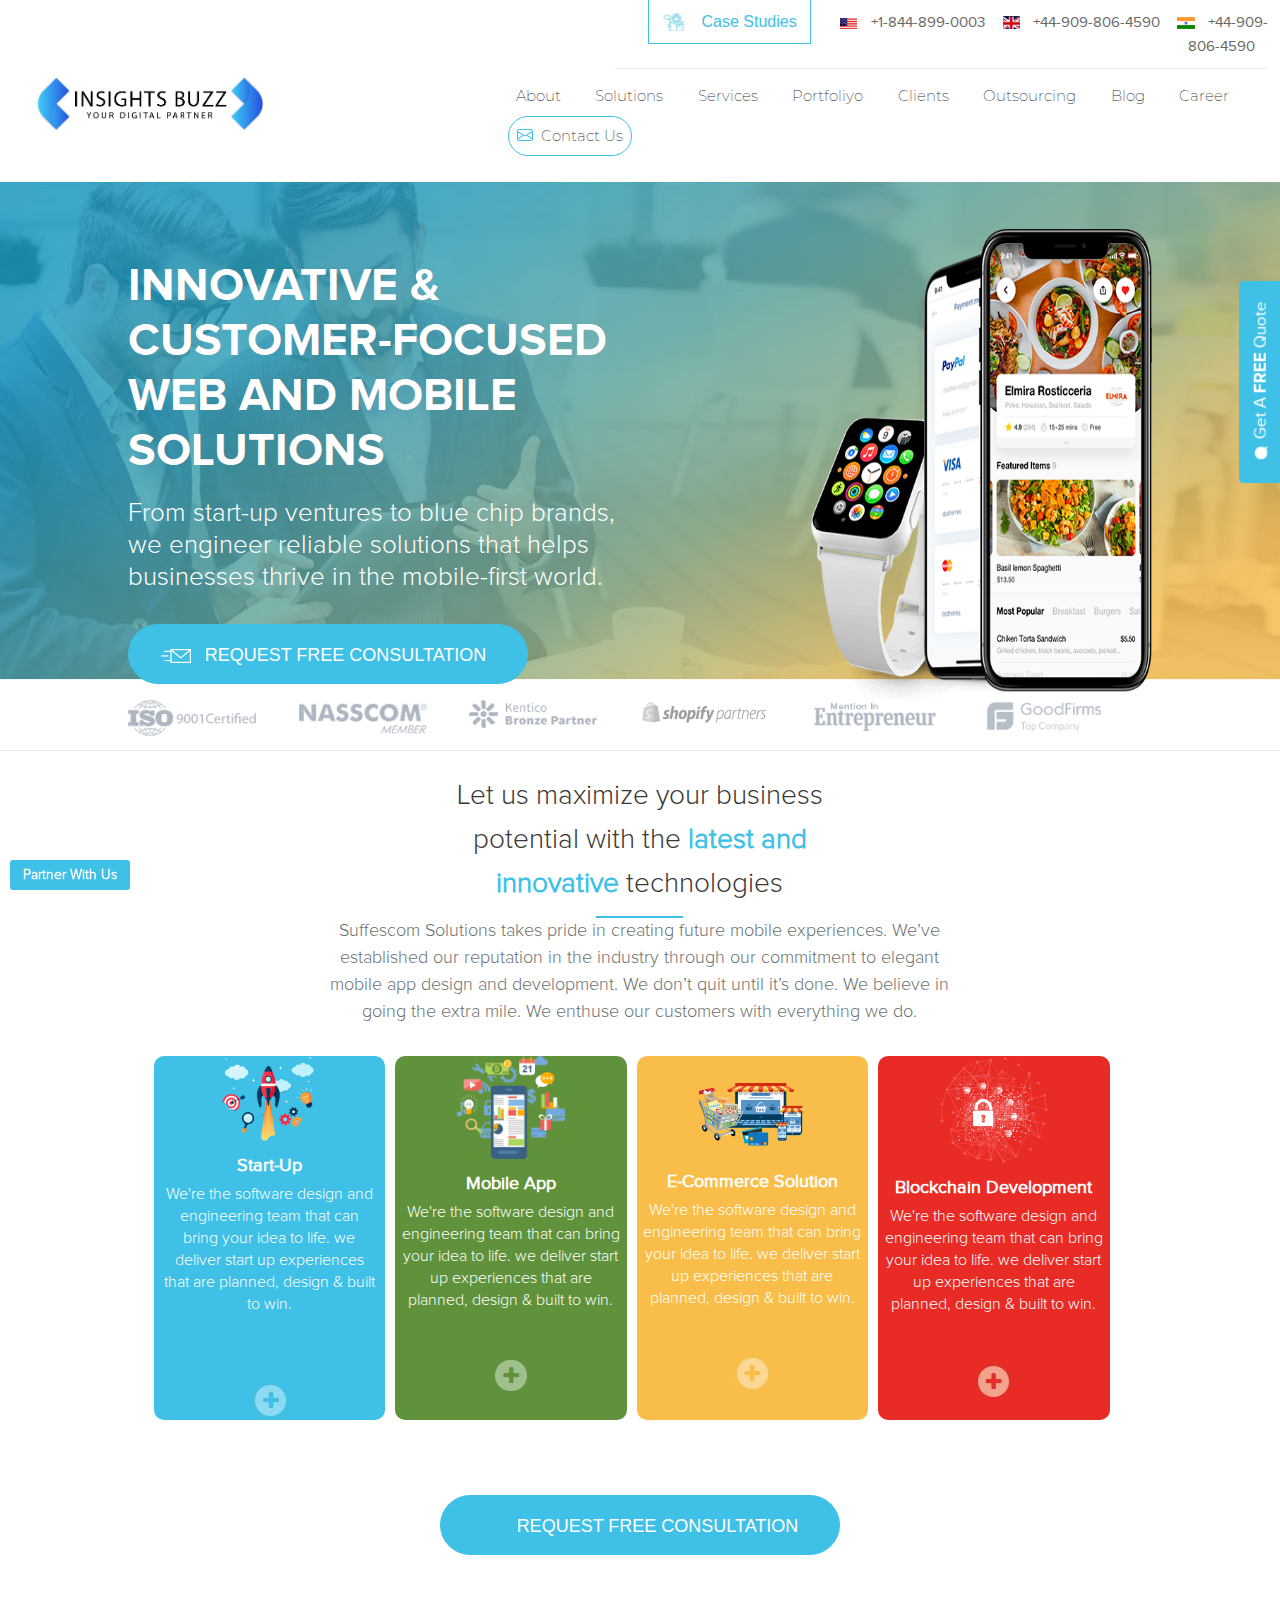
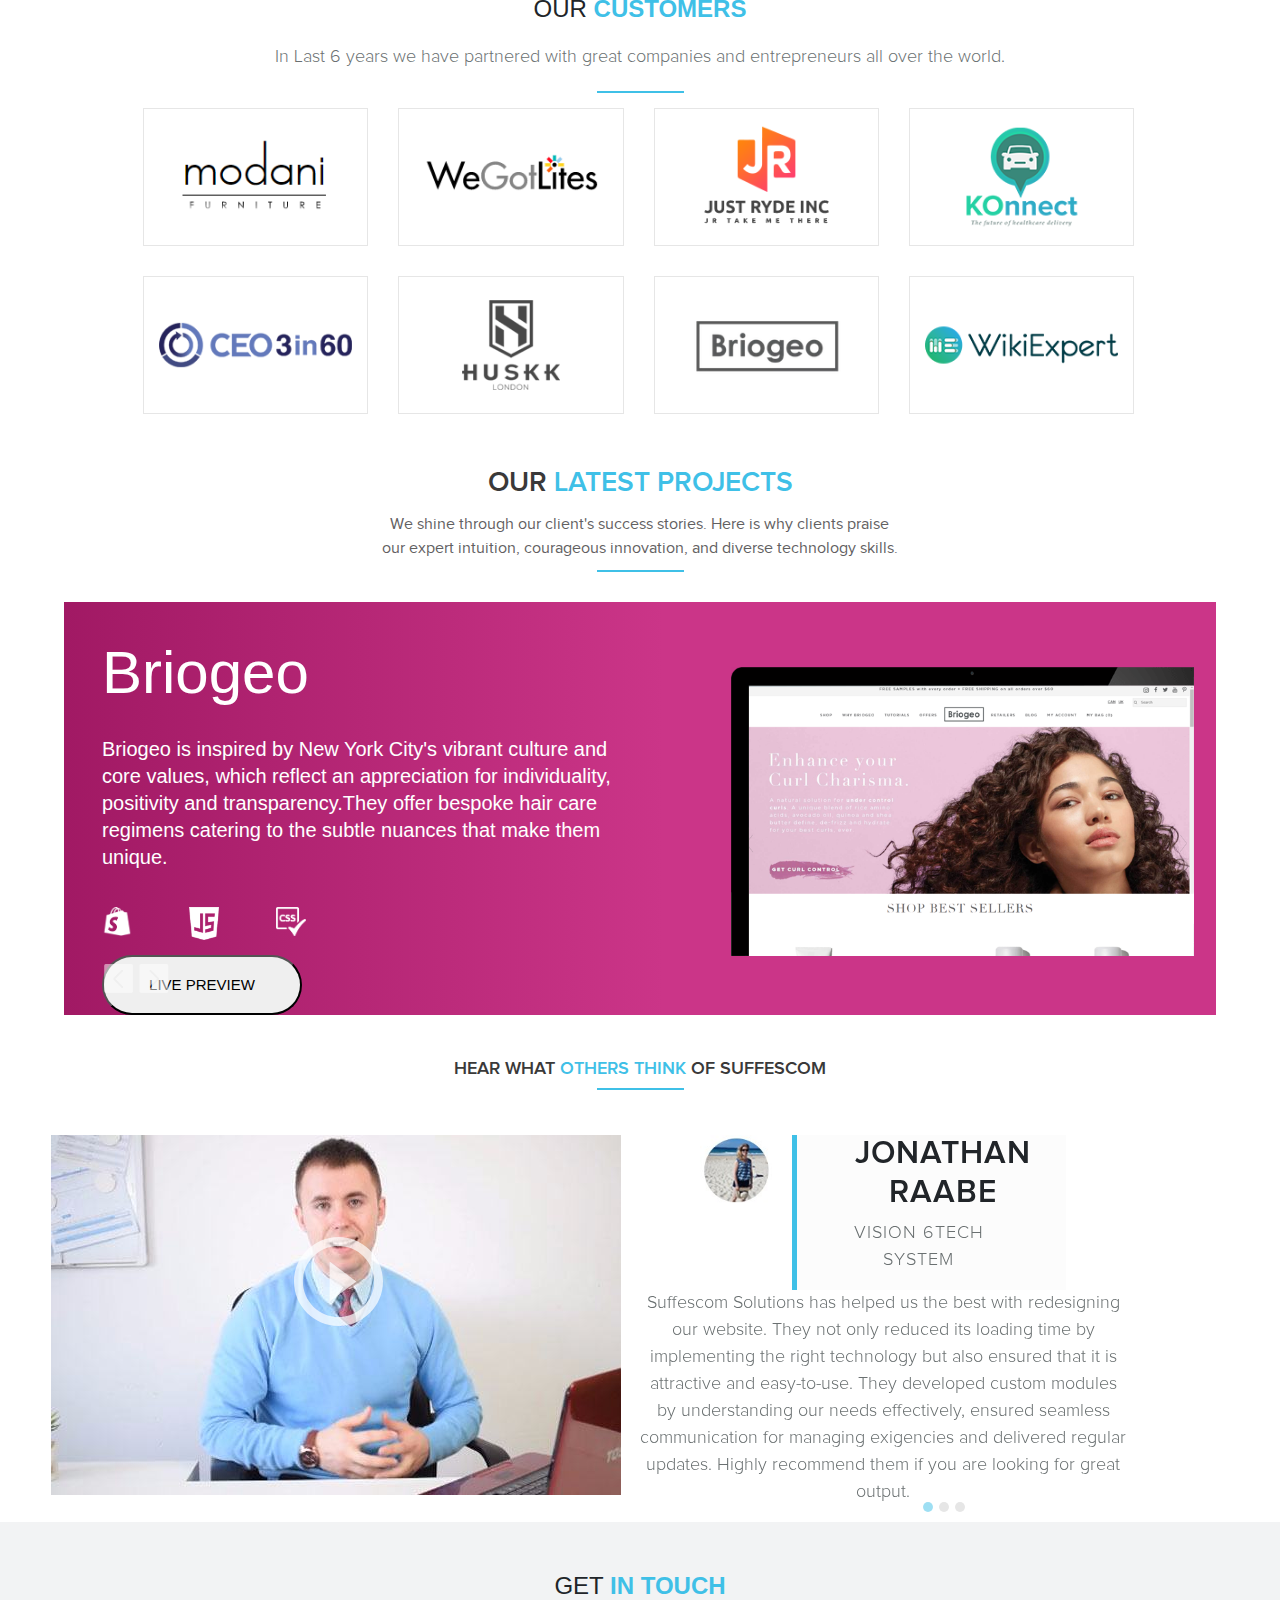
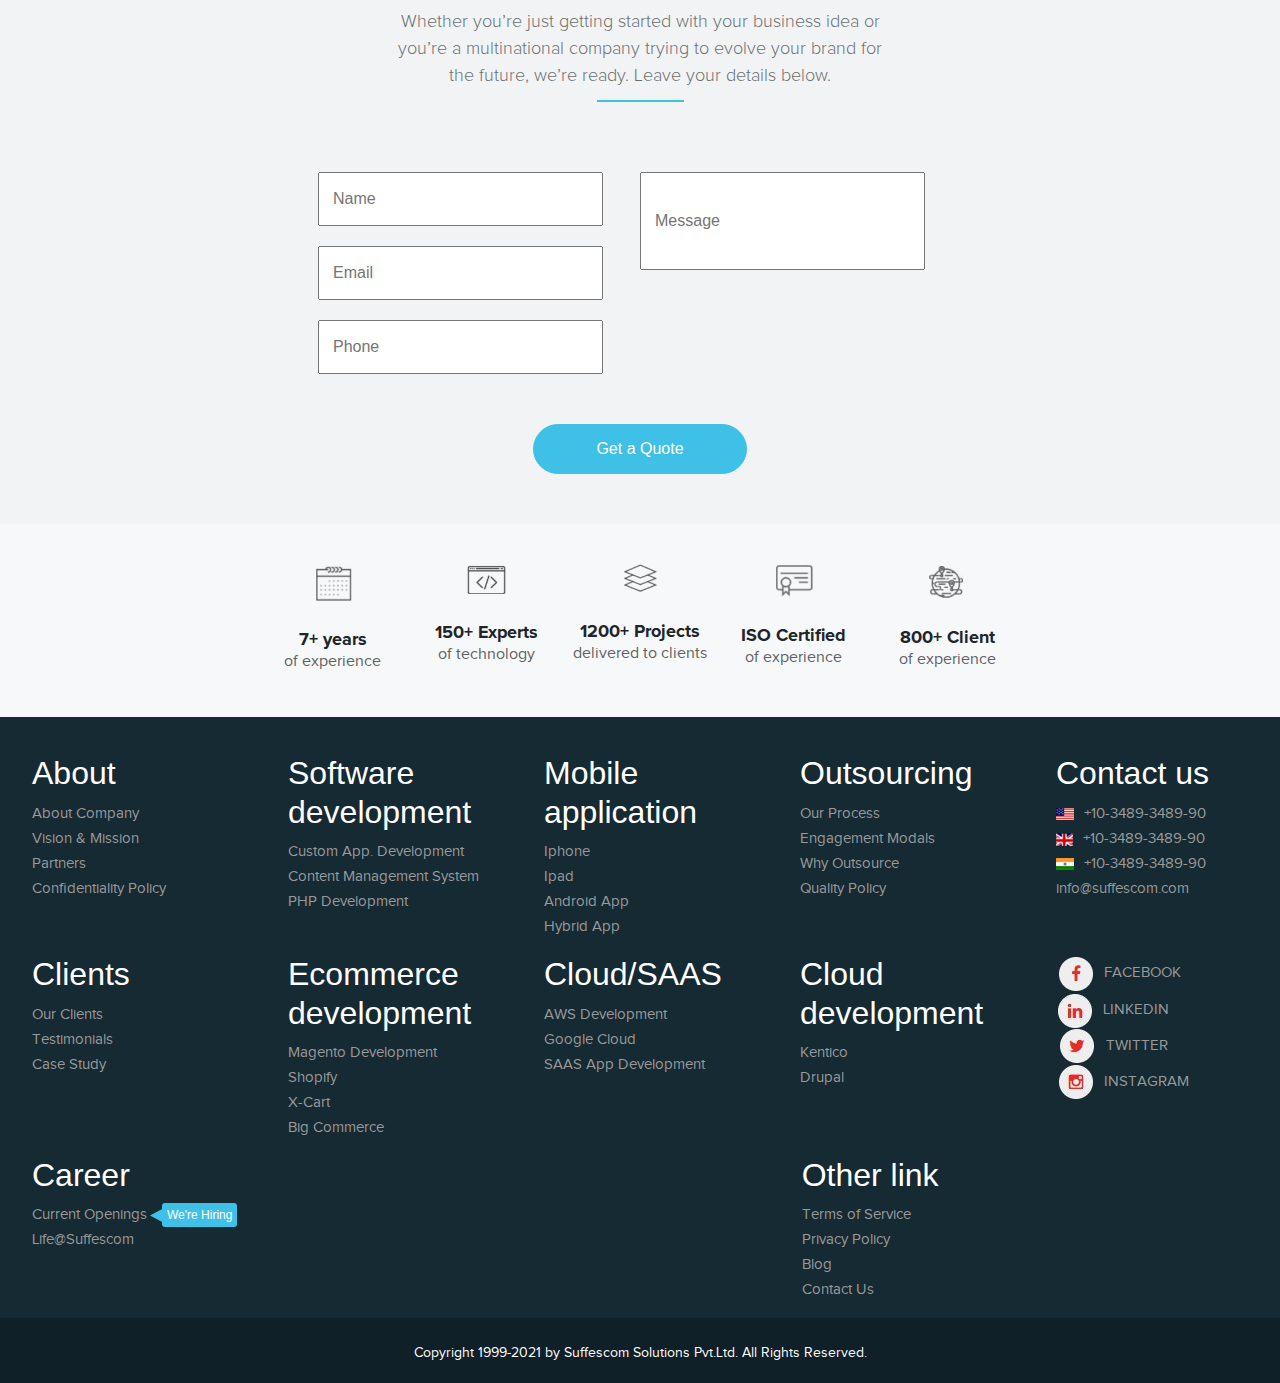
==== commit 7ae9a0b1: "newcode" ====
--- a/index.html
+++ b/index.html
@@ -284,10 +284,11 @@
       <div class="navbar-nav ms-auto">
         <ul class="navbar-ul">
         <li><a class="nav-link" href="#">About</a>
-        <div class="sub-menu default-hidden">
+        <div class="sub-menu default-hidden about-property">
           <ul>
             <li>
-             <div class="row com-m">
+              <div class="com-container">
+              <div class="row com-m">
                <div class="col about-company border-right">
                  <img src="img/about-menu-icon-1.png" class="vision">
                  <h5 class="mission">ABOUT COMPANY</h5>
@@ -304,6 +305,7 @@
                 <img src="img/about-menu-icon-4.png" class="vision">
                 <h5 class="mission">CONFIDENTIALITY POLICY</h5>
               </div>
+             </div>
              </div>
             </li>
           </ul>
@@ -312,7 +314,7 @@
           <div class="sub-menu default-hidden">
           
           <div class="row tab-row menu-pad">
-            <div class="col-3 tab-col">
+            <div class="col-2 tab-col">
             <div class="tab">
             <ul class="content-list-solution">
             <li><button class="tablinks" onclick="openCity(event, 'London')" id="defaultOpen">Taxi</button></li>
@@ -323,7 +325,7 @@
             </ul>
           </div>
           </div>
-          <div class="col-9">
+          <div class="col-10">
           <div id="London" class="tabcontent">
             <div class="row menu-pad">
               <div class="col taxi-dispatch">
@@ -856,7 +858,7 @@
 <div class="sec-3-container">
 <div class="section-3">
 <h2>Let us maximize your business potential
-with the latest and innovative technologies</h2>
+with the <strong>latest and innovative</strong> technologies</h2>
 <div class="new-line"></div>
 <p class="display-h1">Suffescom Solutions takes pride in creating future mobile experiences.
 We’ve established our reputation in the industry through our commitment to elegant mobile app design and development.
@@ -894,7 +896,7 @@
 
 <div class="sec-4-container">
 <div class="section-4">
-<h4>OUR CUSTOMERS</h4>
+<h4>OUR<strong> CUSTOMERS</strong></h4>
 <p class="sec-4-p-1">In Last 6 years we have partnered with great companies and entrepreneurs all over the world.</p>
 <div class="new-line"></div>
 </div>
@@ -929,7 +931,7 @@
 </div>
 
 <div class="sec-5-container">
-<h4>OUR LATEST PROJECTS</h4>
+<h4>OUR <strong>LATEST PROJECTS</strong></h4>
 <p class="sec-4-p-3">We shine through our client's success stories.
 Here is why clients praise our expert intuition, courageous innovation, and diverse technology skills.</p>
 <div class="new-line"></div>
@@ -1124,7 +1126,7 @@
 
 <div class="section-6">
 <div class="hear-what">
-<h4>Hear What Others Think of Suffescom</h4>
+<h4>Hear What <strong>Others Think</strong> of Suffescom</h4>
 <div class="new-line"></div>
 </div>
 <div class="row sec-6-row">
@@ -1208,7 +1210,7 @@
 <div class="section-7">
 <div class="sec-7-container">
 <div class="get-in">
-<h4>GET IN TOUCH</h4>
+<h4>GET <strong>IN TOUCH</strong></h4>
 <p class="sec-7-p">Whether you’re just getting started with your business idea or
 you’re a multinational company trying to evolve your brand for the future, we’re ready.
 Leave your details below.</p>
--- a/css/style.css
+++ b/css/style.css
@@ -48,7 +48,23 @@
     margin: 10px 0px;
 }
 .row.com-m {
-    margin: 0px 80px;
+    margin: 0px auto;
+    position: absolute;
+    background-color: white;
+}
+.col-md-6 {
+    flex: 0 0 auto;
+    width: 48%;
+    padding-left: 30px;
+}
+.section-3 h2 {
+    color: #3a3939;
+    font-size: 28px;
+    line-height: 44px;
+    margin: 0px auto;
+    font-family: proxima_novalight;
+    font-weight: 500;
+    width: 44%;
 }
 .about {
     color: white;
@@ -79,7 +95,7 @@
     padding-top: 30px;
 }
 #Paris{
-    margin-top: 77px;
+    margin-top: 10px;
 }
 #Healthcare{
     margin-top: 77px;
@@ -138,6 +154,7 @@
 .col-sm-6 {
     flex: 0 0 auto;
     width: 48%;
+    padding-left: 30px;
 }
 .video-play-btn {
     position: absolute;
@@ -190,17 +207,15 @@
     z-index: 9;
     padding: 25px;
 }
-?.navbar-nav a:hover {
-    border-bottom: 3px solid red;
-        border-bottom-color: red;
-        border-bottom-style: solid;
-        border-bottom-width: 3px;
+.navbar-nav a:hover {
+    
     width: 14%;
     padding: 10px 0px;
 }
 .navbar-light .navbar-nav .nav-link:focus, .navbar-light .navbar-nav .nav-link:hover {
     color: red;
     width: auto;
+    box-shadow: 0px 3px #0fa3cf;
 }
 .texi-img {
     width: 20%;
@@ -257,6 +272,10 @@
     padding-right: 10px;
     margin-right: 106px;
     width: 9%;
+}
+.big-img-right {
+    width: 90%;
+    float: inline-end;
 }
 .col-6.web-left h4 {
     padding-left: 142px;
@@ -303,6 +322,12 @@
     font-family: proxima_novasemibold !important;
     letter-spacing: .4px;
     margin-top: 20px;
+}
+.col.service-col {
+    margin: 20px;
+}
+.col.food-col {
+    margin: 20px;
 }
 .america {
     color: #696868;
@@ -476,14 +501,18 @@
 }
 .new-h3::before {
     color: #3fc0e7;
-    content: "ïƒ™";
+    content: "";
     font-family: fontawesome;
     font-size: 21px;
     left: auto;
     position: absolute;
-    transform: translateY(12%);
-    margin-left: -12px;
-
+    transform: translateY(34%);
+    margin-left: -17px;
+    width: 0;
+    height: 0;
+    border-top: 8px solid transparent;
+    border-right: 15px solid;
+    border-bottom: 8px solid transparent;
 }
 .row.f-row img {
     margin-right: 10px;
@@ -795,14 +824,17 @@
     width: 76%;
     text-align: center;
 }
+strong {
+    color: #3fc0e7;
+}
 .section-3 h2 {
-    color: #757575;
-    font-size: 42px;
+    color: #3a3939;
+    font-size: 28px;
     line-height: 44px;
     margin: 0px auto;
     font-family: proxima_novalight;
     font-weight: 500;
-    width: 68%;
+    width: 44%;
 }
 .display-h1 {
     color: #6a7071;
@@ -940,7 +972,7 @@
 .sec-5-container h4 {
     color: #3a3939;
     font-family: proxima_novasemibold;
-    font-size: 18px;
+    font-size: 28px;
     line-height: normal;
     margin-bottom: 15px;
     text-transform: uppercase;
@@ -1111,7 +1143,8 @@
     margin-bottom: 0px !important;
 }
 .sec-5-container-2 {
-    margin-top: 30px;
+    margin: 30px auto;
+    width: 90%;
 }
 .col.slider-col {
     padding-left: 40px;
@@ -1142,7 +1175,7 @@
     width: 100%;
 }
 button.bri-btn {
-    margin-top: 65px;
+    margin-top: 15px;
     font-size: 15px;
     height: auto;
     padding: 17px 0px;
@@ -1157,6 +1190,11 @@
 }
 .dropdown {
     display: none;
+}
+.img-mr img {
+    float: inline-end;
+    padding-right: 0px;
+    margin-right: 90px;
 }
  @media only screen and (max-width: 768px) {
     .sec1-container{
@@ -1435,7 +1473,7 @@
     .section-6 h4 {
         color: #3a3939;
         font-family: proxima_novasemibold;
-        font-size: 11px;
+        font-size: 28px;
         line-height: normal;
         margin-bottom: 0;
         text-transform: uppercase;
@@ -1924,13 +1962,11 @@
     }
     p.slider-p-h3 {
         float: left;
-        font-size: 16px;
-        line-height: 26px;
-        width: 100%;
-        color: white;
-        padding-left: 0px;
-        padding-bottom: 0px;
-        margin-bottom: 0px;
+        font-size: 20px;
+        line-height: 27px;
+        width: 100%;
+        color: #fff;
+        padding: 20px 0px;
     }
     h2.slider-h2-h3 {
         float: none;
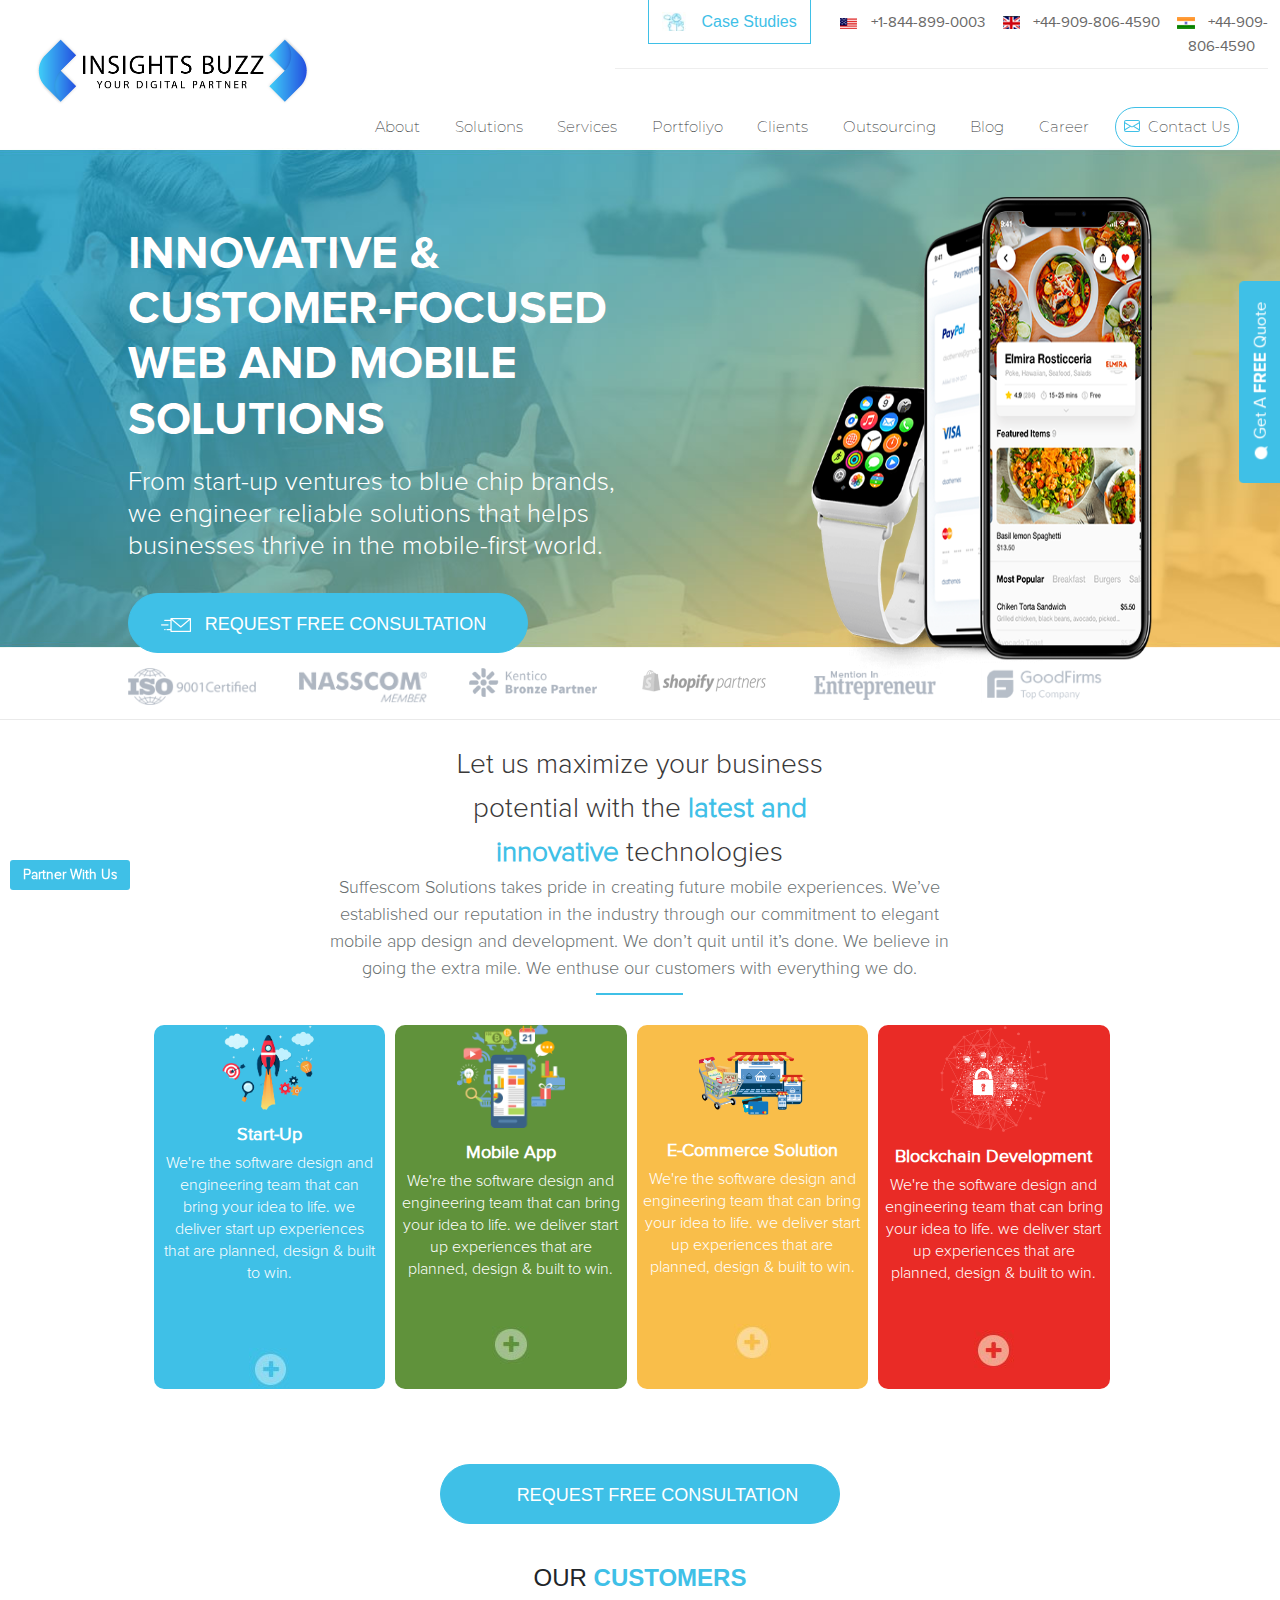
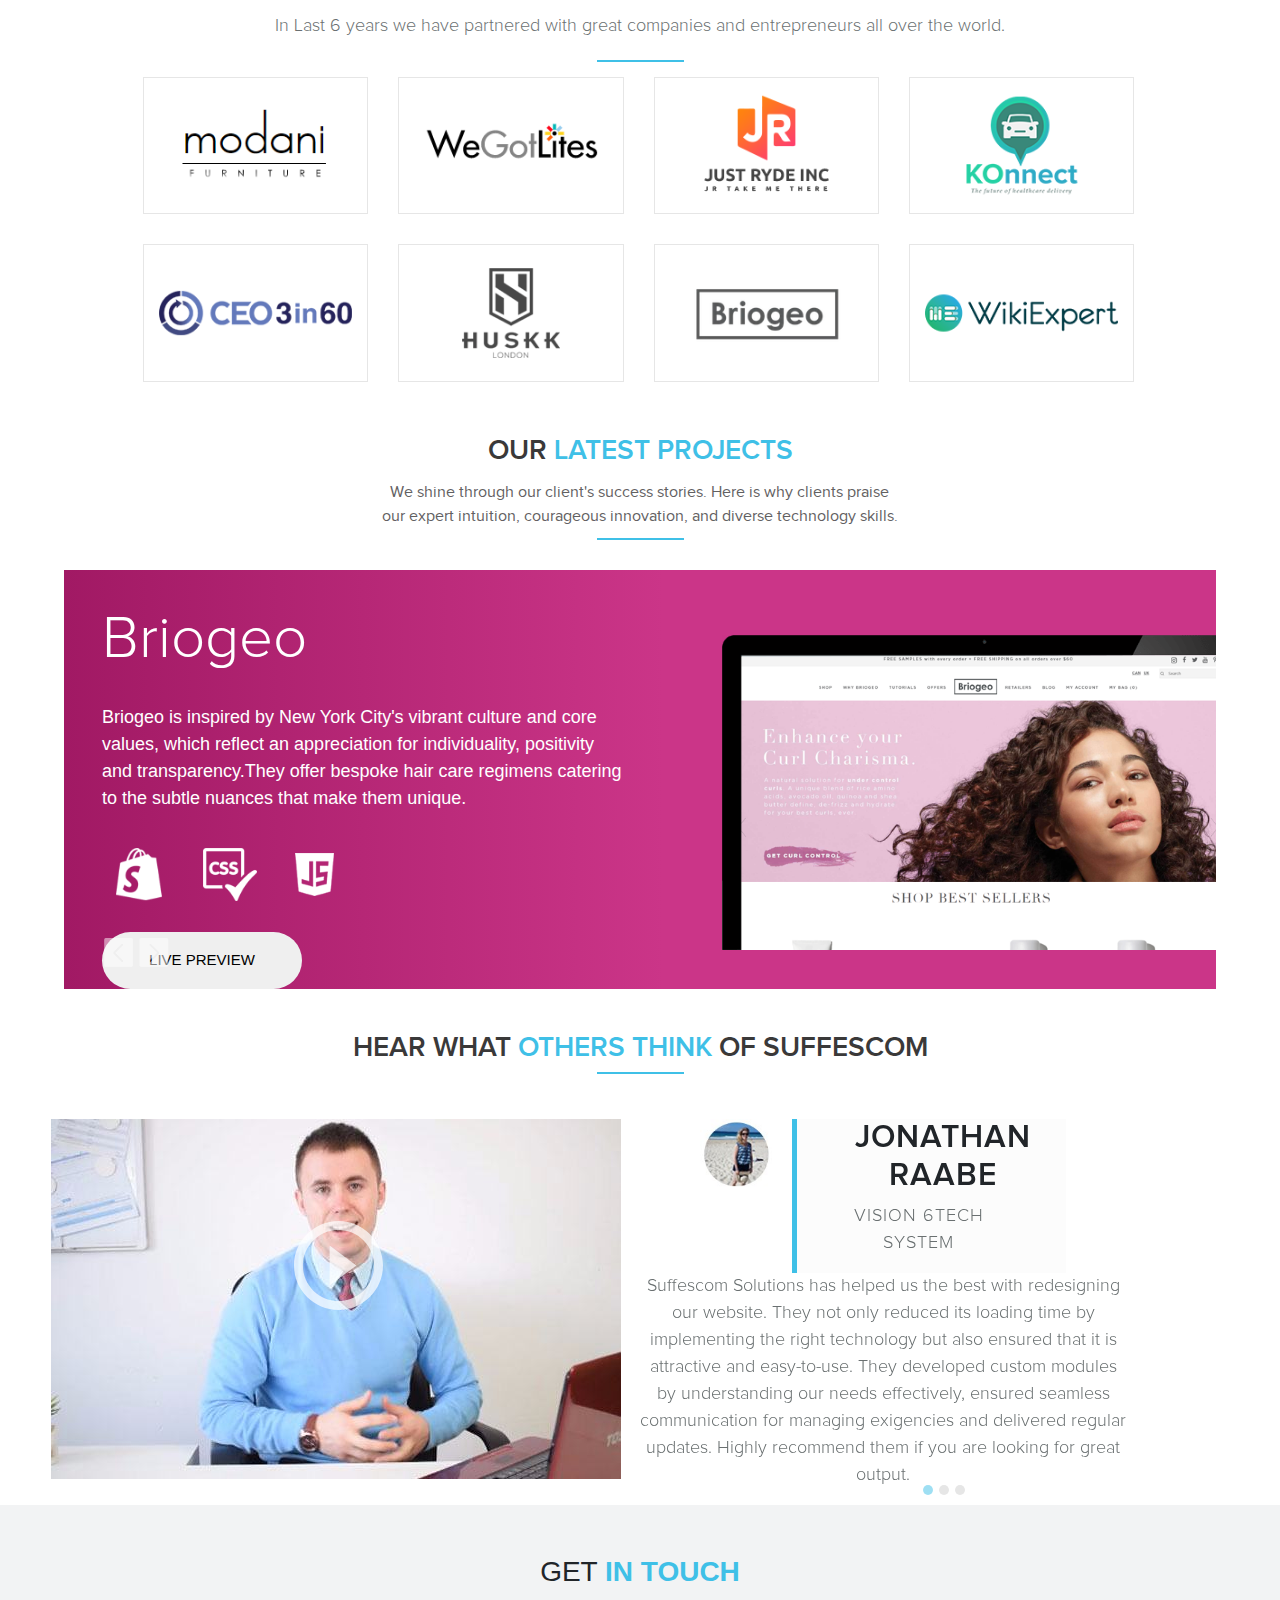
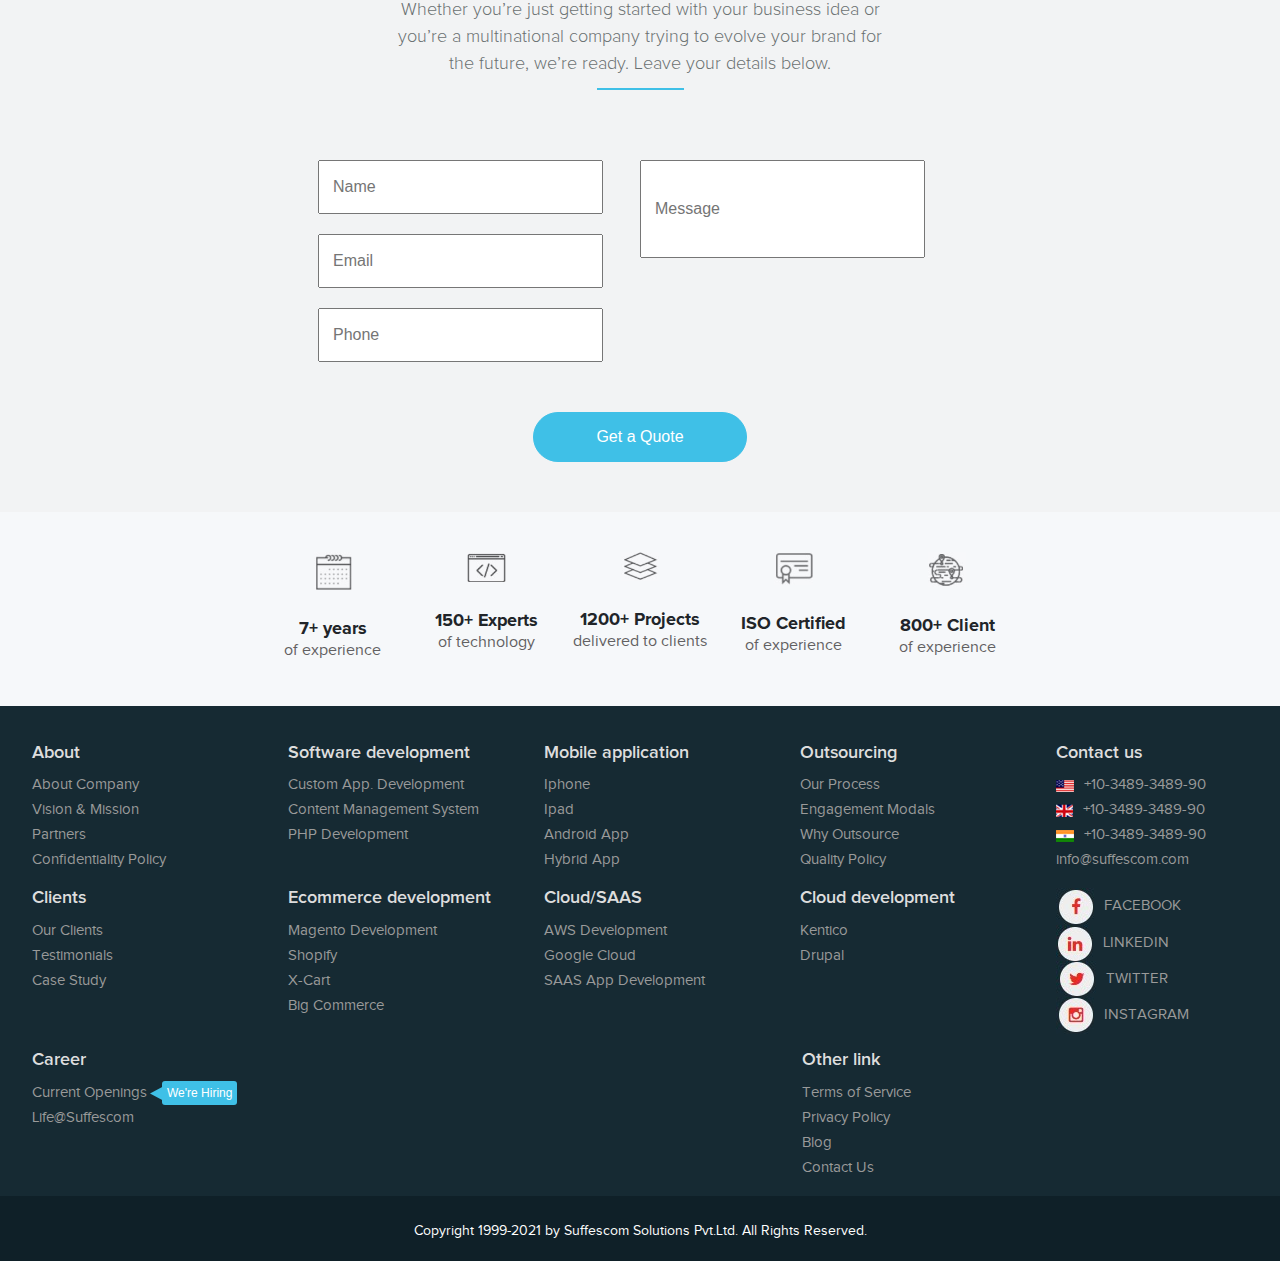
==== commit 99d6ae89: "code1" ====
--- a/index.html
+++ b/index.html
@@ -1,6 +1,7 @@
 <!DOCTYPE html>
-<html>
+<html lang="en">
 <head>
+<meta charset="utf-8"/>
 <meta name="viewport" content="width=device-width, initial-scale=1.0">
 <link rel="stylesheet" href="css/bootstrap.min.css">
 <link rel="stylesheet" href="css/style.css">
@@ -859,10 +860,11 @@
 <div class="section-3">
 <h2>Let us maximize your business potential
 with the <strong>latest and innovative</strong> technologies</h2>
-<div class="new-line"></div>
+
 <p class="display-h1">Suffescom Solutions takes pride in creating future mobile experiences.
 We’ve established our reputation in the industry through our commitment to elegant mobile app design and development.
 We don’t quit until it’s done. We believe in going the extra mile. We enthuse our customers with everything we do.</p>
+<div class="new-line"></div>
 </div>
 
 <div class="row sec-3-row">
@@ -945,20 +947,18 @@
       <div class="col-xs-12 col-sm-6 mx-2 slider-img">
       <h2 class="slider-h2-h3">Briogeo</h2>
       <p class="slider-p-h3">Briogeo is inspired by New York City's vibrant culture and core values, which reflect an appreciation for individuality, positivity and transparency.They offer bespoke hair care regimens catering to the subtle nuances that make them unique.</p>
-      <div class="row">
-      <div class="col-2 bri-col">
-      <a><img src="img/shopify1.png"></a>
-      </div>
-      <div class="col-2 bri-col">
-      <a><img src="img/js-logo.png"></a>
-      </div>
-      <div class="col-2 bri-col">
-      <a><img src="img/css.png"></a>
-      </div>
-      </div>
+      <ul class="small-img">
+        <li>
+          <li><a href="javascript:void(0)"><img src="img/shopify1.png" alt="img/shopify1.png"></a></li>
+          <li><a href="javascript:void(0)"><img src="img/css.png" alt="img/css.png"></a></li>
+                                      
+        <li><a href="javascript:void(0)"><img src="img/js-logo.png" alt="img/css5.png"></a></li>
+
+        
+        </ul>
       <button type="button" class="bri-btn">LIVE PREVIEW</button>
       </div>
-      <div class="col-xs-12 col-sm-6 mx-2 slider-img">
+      <div class="col-xs-12 col-sm-6 mx-2 slider-img move-right">
       <img src="img/brio.png" class=" img-fluid slider-big-img">
       </div>
       </div>
@@ -970,26 +970,18 @@
       <div class="col-xs-12 col-md-6 mx-2 slider-img">
       <h2 class="slider-h2-h3">Health and gaming</h2>
       <p class="slider-p-h3">Offers innovative gaming accessories for pro gamers and beginners. The company aims to offer complete solutions that gamers can choose for enhancing their gaming experience and visualizing games at the next level, without straining their eyes.</p>
-      <div class="row">
-      <div class="col-2 bri-col">
-      <a><img src="img/css.png"></a>
-      </div>
-      <div class="col-2 bri-col">
-      <a><img src="img/js-logo.png"></a>
-      </div>
-      <div class="col-2 bri-col">
-      <a><img src="img/php.png"></a>
-      </div>
-      <div class="col-2 bri-col">
-      <a><img src="img/word.png"></a>
-      </div>
-      <div class="col-2 bri-col">
-      <a><img src="img/css.png"></a>
-      </div>
-      </div>
+      <ul class="small-img">
+									                        
+        <li><a href="javascript:void(0)"><img src="img/css.png" alt="img/"></a></li>
+         <li><a href="javascript:void(0)"><img src="img/php.png" alt="img/php.png"></a></li>
+                    <li><a href="javascript:void(0)"><img src="img/js-logo.png" alt="img/ps.png"></a></li>
+        <li><a href="javascript:void(0)"><img src="img/css.png" alt="img/css.png"></a></li>
+        <li><a href="javascript:void(0)"><img src="img/js-logo.png" alt="img/css5.png"></a></li>
+              
+            </ul>
       <button type="button" class="bri-btn">LIVE PREVIEW</button>
       </div>
-      <div class="col-xs-12 col-md-6 mx-2 slider-img">
+      <div class="col-xs-12 col-md-6 mx-2 slider-img move-right">
       <img src="img/healthand.png" class="slider-big-img">
       </div>
       </div>
--- a/css/style.css
+++ b/css/style.css
@@ -201,21 +201,21 @@
 #navbarNavAltMarkup .sub-menu {
     position: absolute;
     right: 0px;
-    width: 100%;
+    width: 97%;
     left: 0;
     background: white;
     z-index: 9;
-    padding: 25px;
 }
 .navbar-nav a:hover {
     
-    width: 14%;
-    padding: 10px 0px;
+    width: auto;
+    
 }
 .navbar-light .navbar-nav .nav-link:focus, .navbar-light .navbar-nav .nav-link:hover {
-    color: red;
-    width: auto;
-    box-shadow: 0px 3px #0fa3cf;
+    color: blue;
+    border-bottom-color: blue;
+}
+    
 }
 .texi-img {
     width: 20%;
@@ -349,6 +349,7 @@
     font-family: Montserrat, sans-serif;
     font-size: 15px;
     font-weight: 400;
+    border-bottom: 2px solid transparent;
 }
 .app-logo img {
     width: 25%;
@@ -372,6 +373,7 @@
     text-decoration: none;
     display: inline-block;
     padding: 0px;
+    margin-bottom: 0px;
 }
 .content-list-solution {
     display: grid;
@@ -606,10 +608,18 @@
     width: 80%;
     padding: 50px 0px;
 }
+.get-in h4 {
+    font-size: 28px;
+}
+.top-footer h2 {
+    font-size: 18px;
+    color: #ddd;
+    font-family: proxima_novasemibold;
+}
 .section-6 h4 {
     color: #3a3939;
     font-family: proxima_novasemibold;
-    font-size: 18px;
+    font-size: 28px;
     line-height: normal;
     margin-bottom: 0;
     text-transform: uppercase;
@@ -1128,6 +1138,15 @@
     padding-top: 36px;
     padding-left: 10px;
 }
+.navbar {
+    position: relative;
+    display: flex;
+    flex-wrap: wrap;
+    align-items: center;
+    justify-content: space-between;
+    padding-top: .5rem;
+    padding-bottom: 0px;
+}
 .short-img {
     padding: 40px 0px 0px 60px;
     margin-top: 25px;
@@ -1155,15 +1174,17 @@
     line-height: 71px;
     width: 100%;
     margin-top: 35px;
-    color: white;
+    font-family: proxima_novalight;
+    text-align: left;
+    color: #fff;
 }
 p.slider-p-h3 {
     float: left;
-    font-size: 20px;
     line-height: 27px;
     width: 100%;
-    color: white;
     padding: 20px 0px;
+    color: #fff;
+    font-size: 18px;
 }
 img.slider-big-img {
     padding: 40px 0px 0px 60px;
@@ -1181,6 +1202,8 @@
     padding: 17px 0px;
     border-radius: 50px;
     width: 200px;
+    box-shadow: 0 0 1px transparent;
+    border: none;
 }
 .mdline {
     border-right: 2px solid white;
@@ -1195,6 +1218,28 @@
     float: inline-end;
     padding-right: 0px;
     margin-right: 90px;
+}
+.small-img {
+    padding: 0px;
+}
+.small-img li {
+    display: inline-block;
+}
+.small-img img {
+    width: 84%;
+    padding: 0px 10px;
+}
+.move-right {
+    width: 49%;
+    position: relative;
+    left: auto;
+    right: -21px;
+    margin-right: 0px !important;
+    padding: 0px;
+    bottom: 0;
+    top: 0;
+    z-index: 1;
+    height: auto;
 }
  @media only screen and (max-width: 768px) {
     .sec1-container{
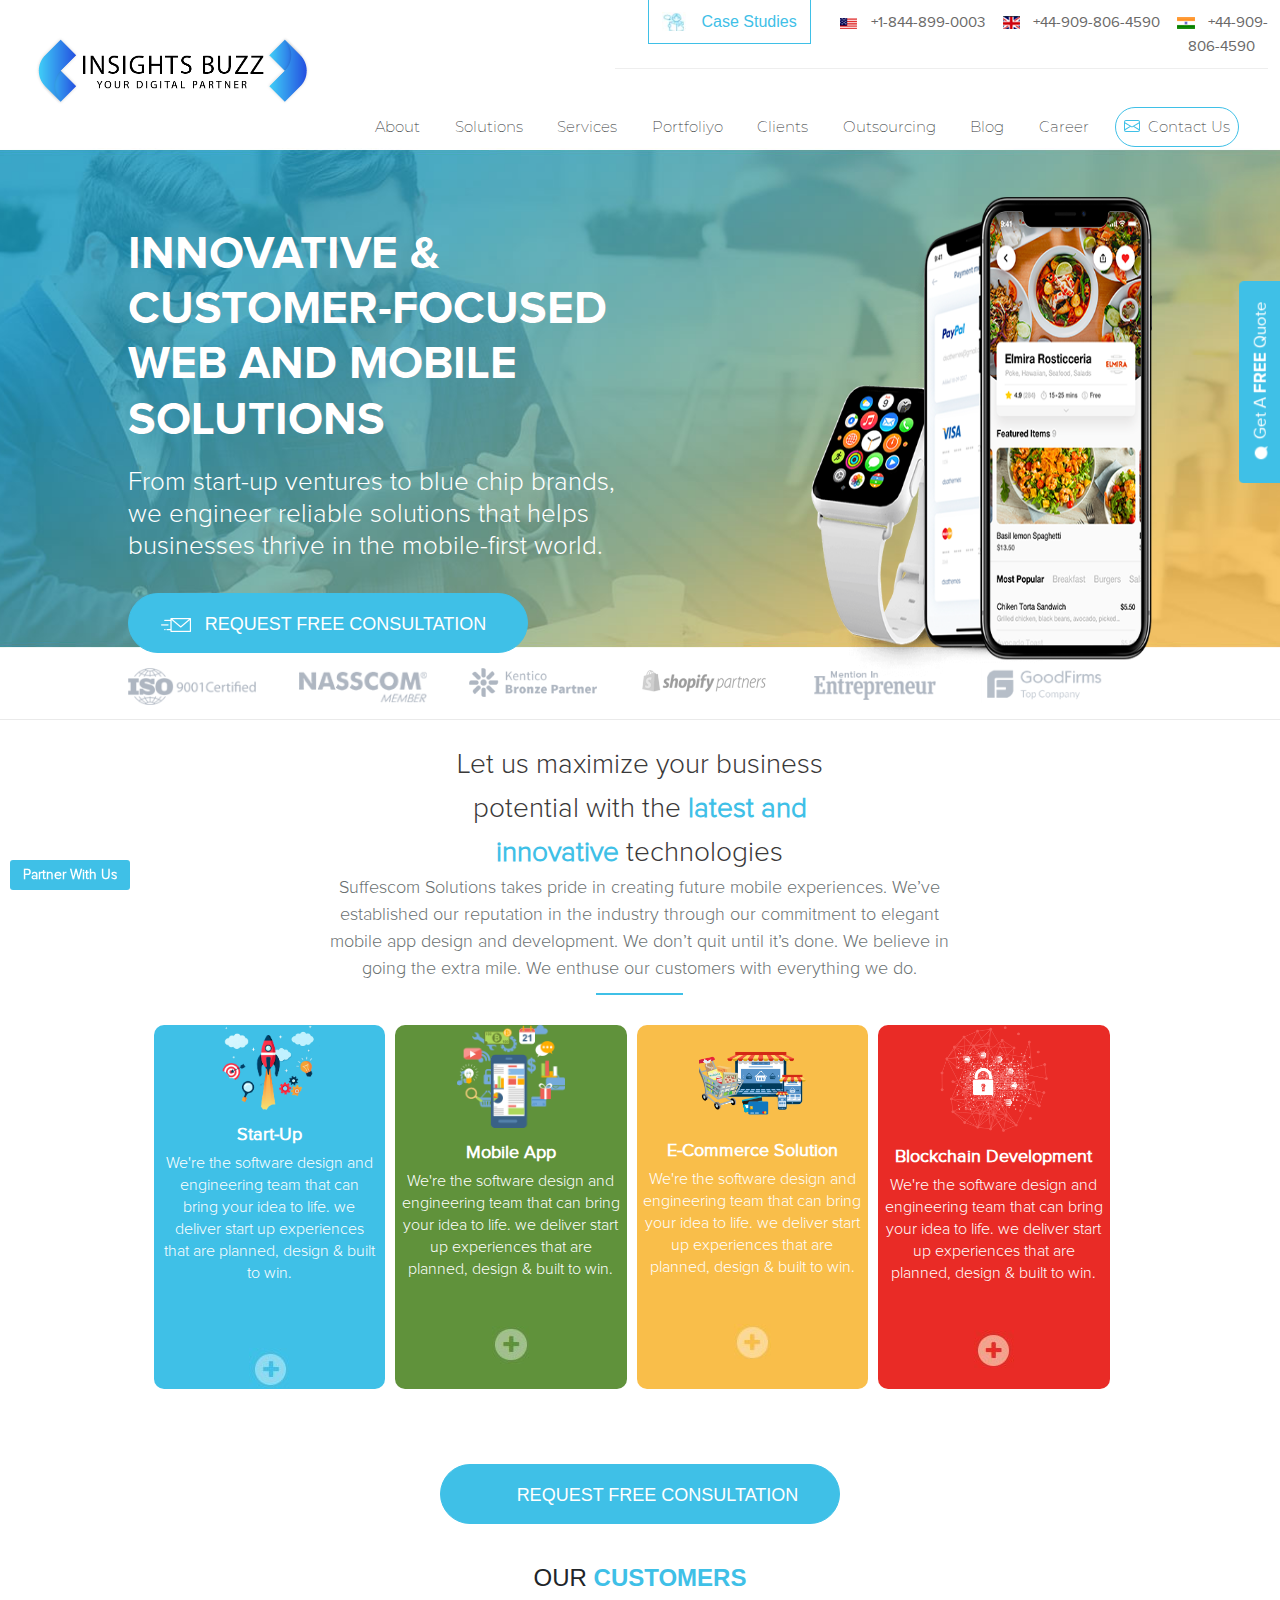
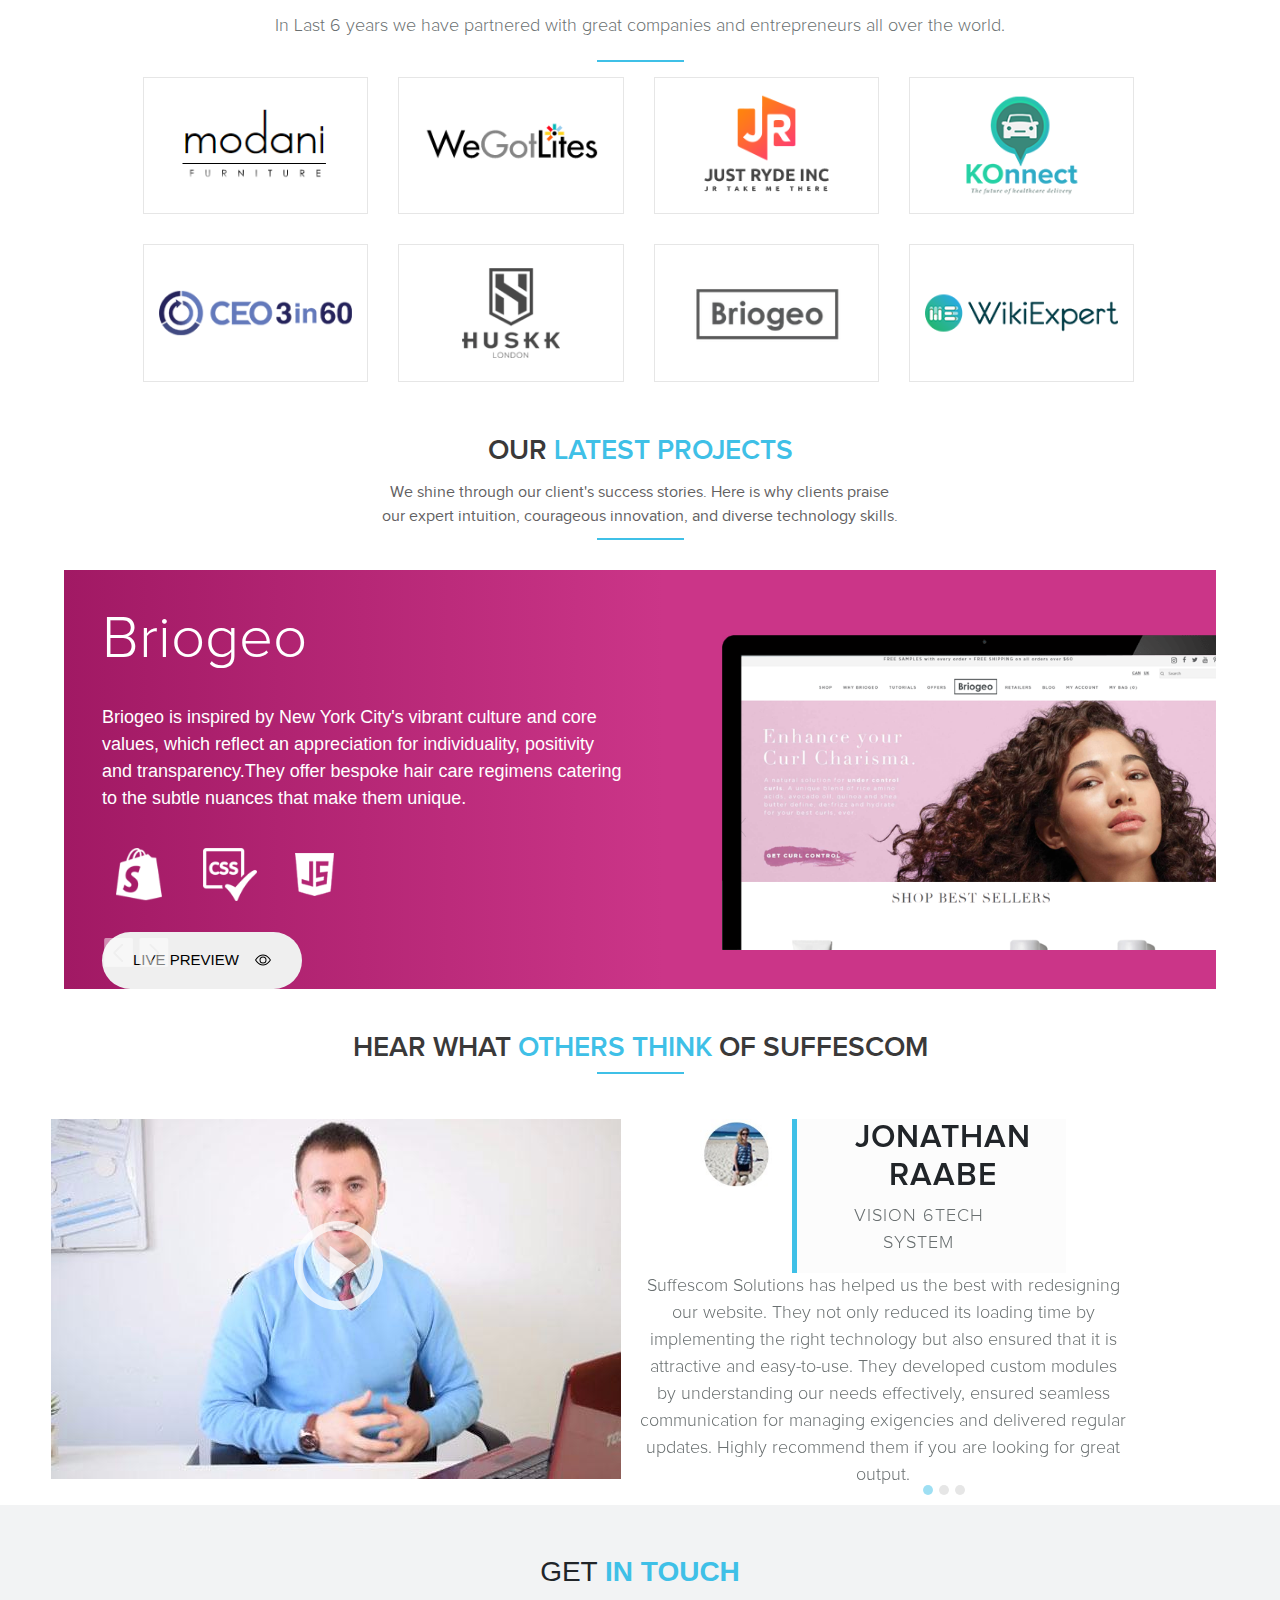
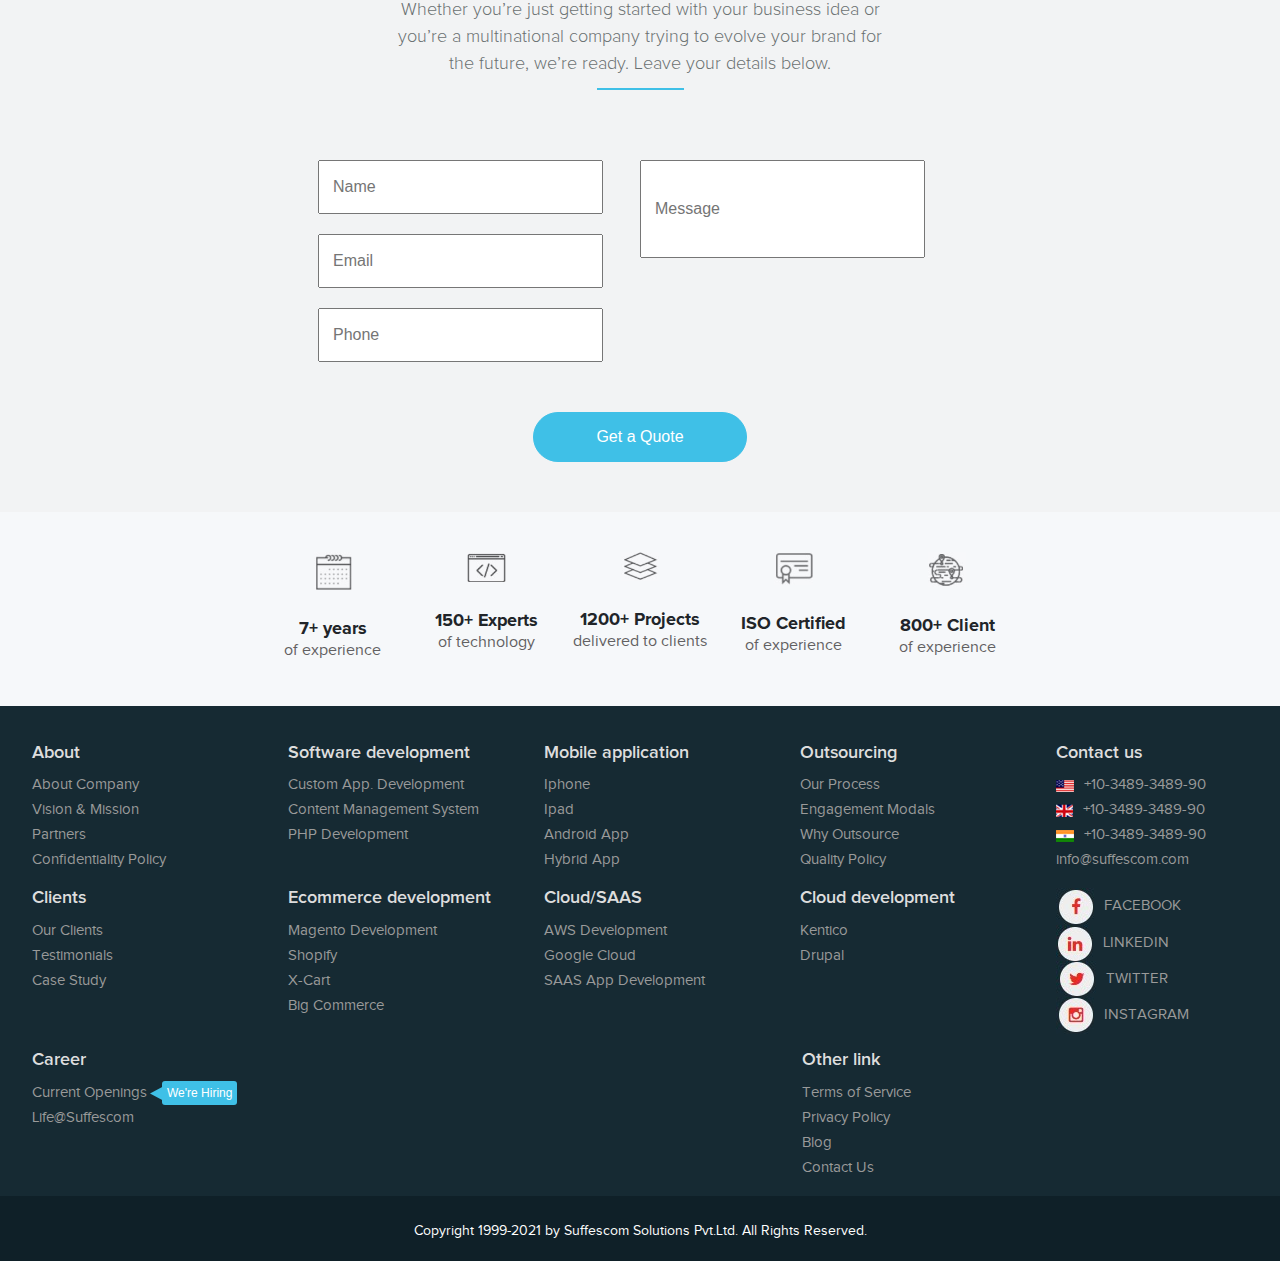
==== commit 776f4669: "code1.0" ====
--- a/index.html
+++ b/index.html
@@ -696,28 +696,28 @@
         <li><a class="nav-link" href="#">Services</a>
           <div class="sub-menu default-hidden">
         <div class="row menu-wid">
-          <div class="col">
+          <div class="col back-col">
             <span class="web-span">
                 <img src="img/web-app-dev.png" class="web-img">
                 Web app development
             </span> 
             <p class="service-para">Get unique web solution based on your business requirment. Our experts focused on collaborative approach understands customer needs to deliver the quailty of work.</p>
           </div>
-          <div class="col">
+          <div class="col back-col">
             <span class="web-span">
                 <img src="img/exprieance.png" class="web-img">
                 Mobile app development
             </span> 
             <p class="service-para">We create impactful digital experiences driven by insight,strategy,design and technology to help customers succeed at the speed of innovation.</p>
           </div>
-          <div class="col">
+          <div class="col back-col">
             <span class="web-span">
                 <img src="img/chain.png" class="web-img">
                 Blockchain app development
             </span> 
             <p class="service-para">Our expert can consult you on your Blochchain needs and help to avoid froud and double-spending. Right from implementing and auditing smart contracts we can do it all.</p>
           </div>
-          <div class="col back-color">
+          <div class="col back-color ">
             <span class="web-span">
                 <img src="img/industires.png" class="web-img">
                 Web app development
@@ -737,12 +737,12 @@
         <li><a class="nav-link" href="#">Portfoliyo</a>
           <div class="sub-menu default-hidden">
             <div class="row menu-pad">
-              <div class="col-6 web-right border-right">
+              <div class="col-6 web-right border-right back-col">
                 <img src="img/portfolio-menu-icon-3.png" class="texi-img">
                 <h4 class="texi-heading">MOBILE</h4>
 
               </div>
-              <div class="col-6 web-left">
+              <div class="col-6 web-left back-col">
                 <img src="img/portfolio-menu-icon-1.png" class="texi-img">
                 <h4 class="texi-heading">WEB</h4>
               </div>
@@ -752,15 +752,15 @@
         <li><a class="nav-link" href="#">Clients</a>
           <div class="sub-menu default-hidden">
             <div class="row cient-row menu-pad">
-              <div class="col border-right">
+              <div class="col border-right back-col">
                 <img src="img/testimonials-menu-icon-1.png" class="texi-img cient-img">
                 <h4 class="texi-heading">TESTIMONIALS</h4>
               </div>
-              <div class="col border-right">
+              <div class="col border-right back-col">
                 <img src="img/testimonials-menu-icon-2.png" class="texi-img">
                 <h4 class="texi-heading">CLIENTS</h4>
               </div>
-              <div class="col ">
+              <div class="col back-col">
                 <img src="img/testimonials-menu-icon-3.png" class="texi-img ">
                 <h4 class="texi-heading">CASE STUDIES</h4>
               </div>
@@ -770,19 +770,19 @@
         <li><a class="nav-link" href="#">Outsourcing</a>
           <div class="sub-menu default-hidden">
             <div class="row out-row menu-pad">
-              <div class="col border-right">
+              <div class="col border-right back-col">
                 <img src="img/outsourcing-menu-icon-1.png" class="texi-img">
                 <h4 class="texi-heading">QUALITY POLICY</h4>
               </div>
-              <div class="col border-right">
+              <div class="col border-right back-col">
                 <img src="img/outsourcing-menu-icon-2.png" class="texi-img">
                 <h4 class="texi-heading">OUR PROCESS</h4>
               </div>
-              <div class="col border-right">
+              <div class="col border-right back-col">
                 <img src="img/outsourcing-menu-icon-3.png" class="texi-img ">
                 <h4 class="texi-heading">WHY OUTSOURCE</h4>
               </div>
-              <div class="col">
+              <div class="col back-col">
                 <img src="img/outsourcing-menu-icon-4.png" class="texi-img ">
                 <h4 class="texi-heading">ENGAGEMENT MODEL</h4>
               </div>
@@ -793,11 +793,11 @@
         <li><a class="nav-link" href="#">Career</a>
           <div class="sub-menu default-hidden">
             <div class="row careers-row menu-pad">
-              <div class="col border-right">
+              <div class="col border-right back-col">
                 <img src="img/carrers-menu-icon-1.png" class="texi-img">
                 <h4 class="texi-heading">JOBS</h4>
               </div>
-              <div class="col">
+              <div class="col back-col">
                 <img src="img/carrers-menu-icon-2.png" class="texi-img">
                 <h4 class="texi-heading">LIFE@INSIGHTSBUZZ</h4>
               </div>
@@ -956,7 +956,10 @@
 
         
         </ul>
-      <button type="button" class="bri-btn">LIVE PREVIEW</button>
+      <button type="button" class="bri-btn">LIVE PREVIEW <svg xmlns="http://www.w3.org/2000/svg" width="16" height="16" fill="currentColor" class="bi bi-eye" viewBox="0 0 16 16">
+        <path d="M16 8s-3-5.5-8-5.5S0 8 0 8s3 5.5 8 5.5S16 8 16 8zM1.173 8a13.133 13.133 0 0 1 1.66-2.043C4.12 4.668 5.88 3.5 8 3.5c2.12 0 3.879 1.168 5.168 2.457A13.133 13.133 0 0 1 14.828 8c-.058.087-.122.183-.195.288-.335.48-.83 1.12-1.465 1.755C11.879 11.332 10.119 12.5 8 12.5c-2.12 0-3.879-1.168-5.168-2.457A13.134 13.134 0 0 1 1.172 8z"/>
+        <path d="M8 5.5a2.5 2.5 0 1 0 0 5 2.5 2.5 0 0 0 0-5zM4.5 8a3.5 3.5 0 1 1 7 0 3.5 3.5 0 0 1-7 0z"/>
+      </svg></button>
       </div>
       <div class="col-xs-12 col-sm-6 mx-2 slider-img move-right">
       <img src="img/brio.png" class=" img-fluid slider-big-img">
@@ -979,7 +982,10 @@
         <li><a href="javascript:void(0)"><img src="img/js-logo.png" alt="img/css5.png"></a></li>
               
             </ul>
-      <button type="button" class="bri-btn">LIVE PREVIEW</button>
+      <button type="button" class="bri-btn">LIVE PREVIEW <svg xmlns="http://www.w3.org/2000/svg" width="16" height="16" fill="currentColor" class="bi bi-eye" viewBox="0 0 16 16">
+        <path d="M16 8s-3-5.5-8-5.5S0 8 0 8s3 5.5 8 5.5S16 8 16 8zM1.173 8a13.133 13.133 0 0 1 1.66-2.043C4.12 4.668 5.88 3.5 8 3.5c2.12 0 3.879 1.168 5.168 2.457A13.133 13.133 0 0 1 14.828 8c-.058.087-.122.183-.195.288-.335.48-.83 1.12-1.465 1.755C11.879 11.332 10.119 12.5 8 12.5c-2.12 0-3.879-1.168-5.168-2.457A13.134 13.134 0 0 1 1.172 8z"/>
+        <path d="M8 5.5a2.5 2.5 0 1 0 0 5 2.5 2.5 0 0 0 0-5zM4.5 8a3.5 3.5 0 1 1 7 0 3.5 3.5 0 0 1-7 0z"/>
+      </svg></button>
       </div>
       <div class="col-xs-12 col-md-6 mx-2 slider-img move-right">
       <img src="img/healthand.png" class="slider-big-img">
--- a/css/style.css
+++ b/css/style.css
@@ -124,6 +124,10 @@
     font-weight: 600;
     color: #0fa3cf;
 }
+.bi.bi-eye {
+    margin-bottom: 3px;
+    margin-left: 12px;
+}
 .texi-headin {
     color: #303134;
     font-family: proxima_novaregular;
@@ -136,9 +140,17 @@
     color: #575757;
     line-height: 21px;
 }
+.g-dri li {
+    padding: 0px 15px;
+}
+.col.about-company.border-right:hover {
+    background: #fafafa;
+}
 .g-dri {
-    display: grid;
-    margin-bottom: 15px;
+    display: inline-block;
+    width: 75%;
+    margin: 14px 0px;
+    padding: 0px;
 }
 .slider-img img {
     padding: 0px 0px 0px 0px;
@@ -278,8 +290,8 @@
     float: inline-end;
 }
 .col-6.web-left h4 {
-    padding-left: 142px;
-    padding-top: 66px;
+    padding-left: 137px;
+    padding-top: 56px;
     text-align: left !important;
 }
 .row.out-row {
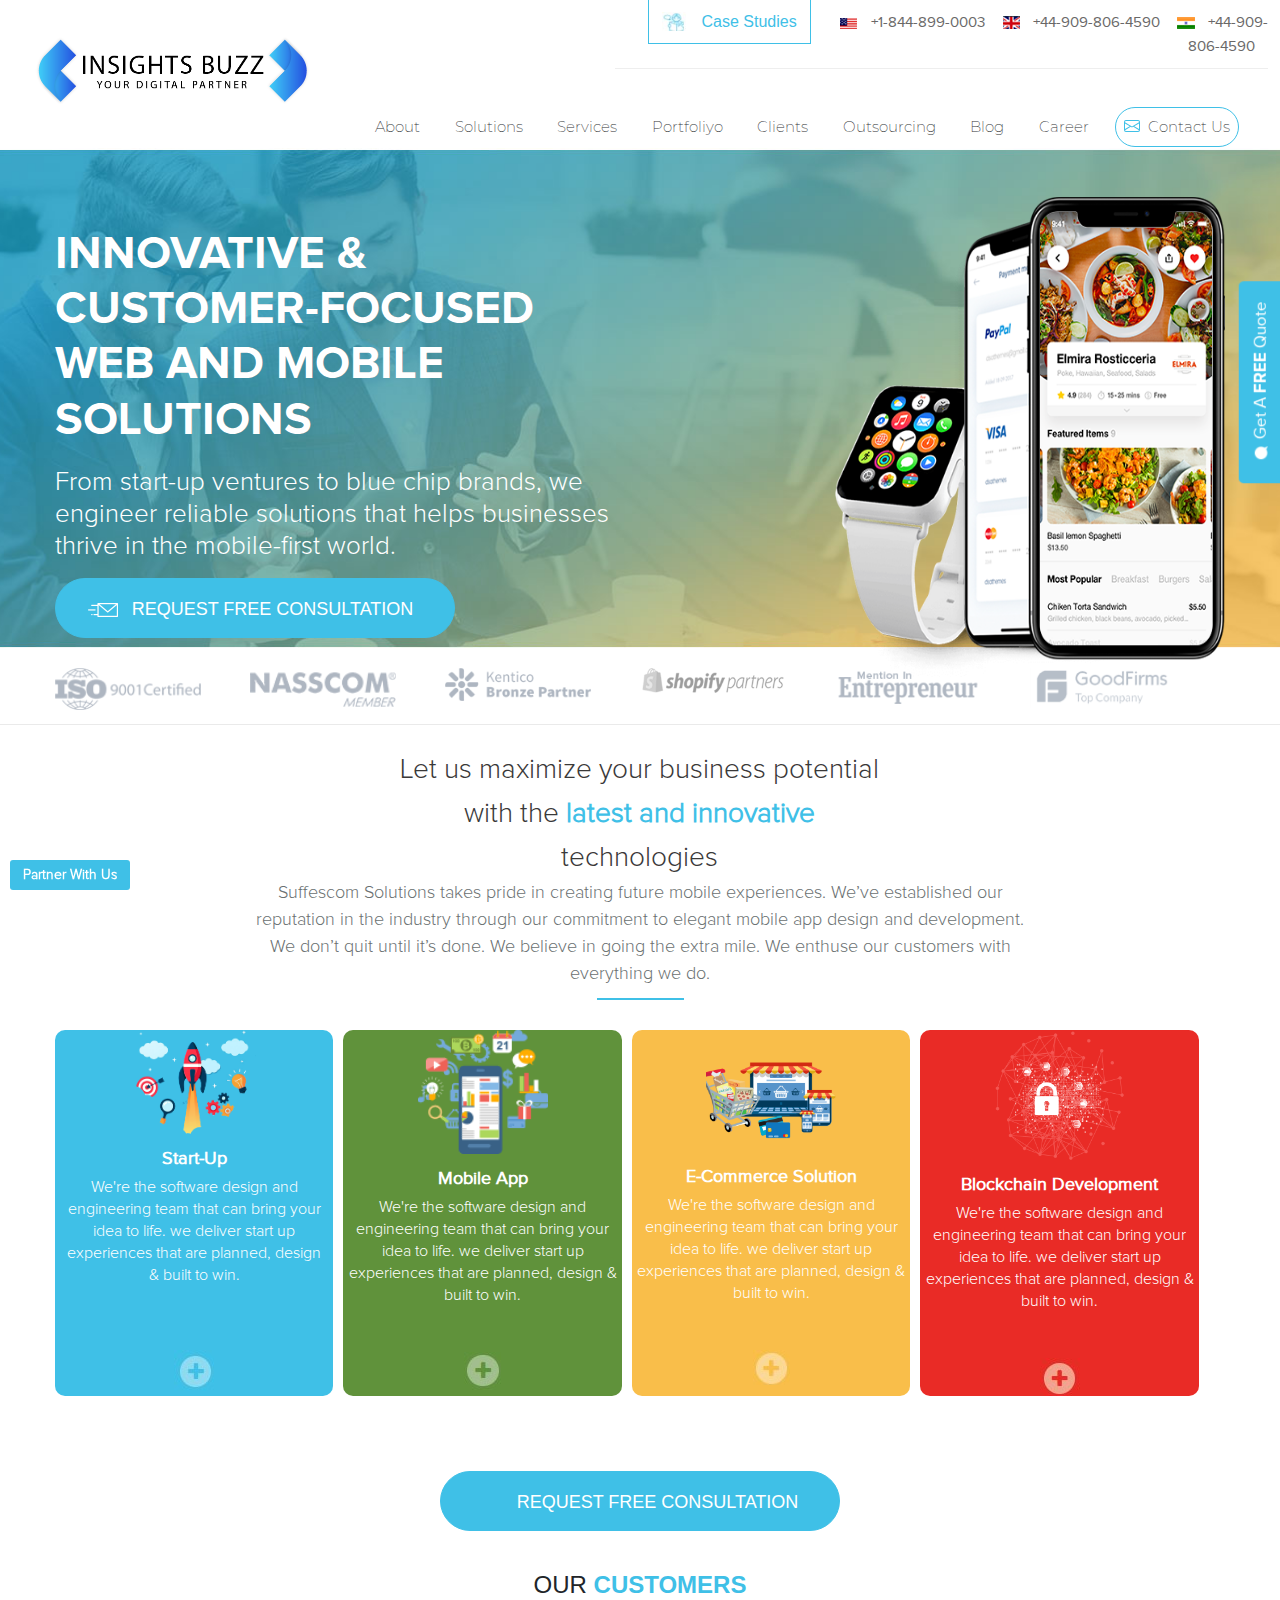
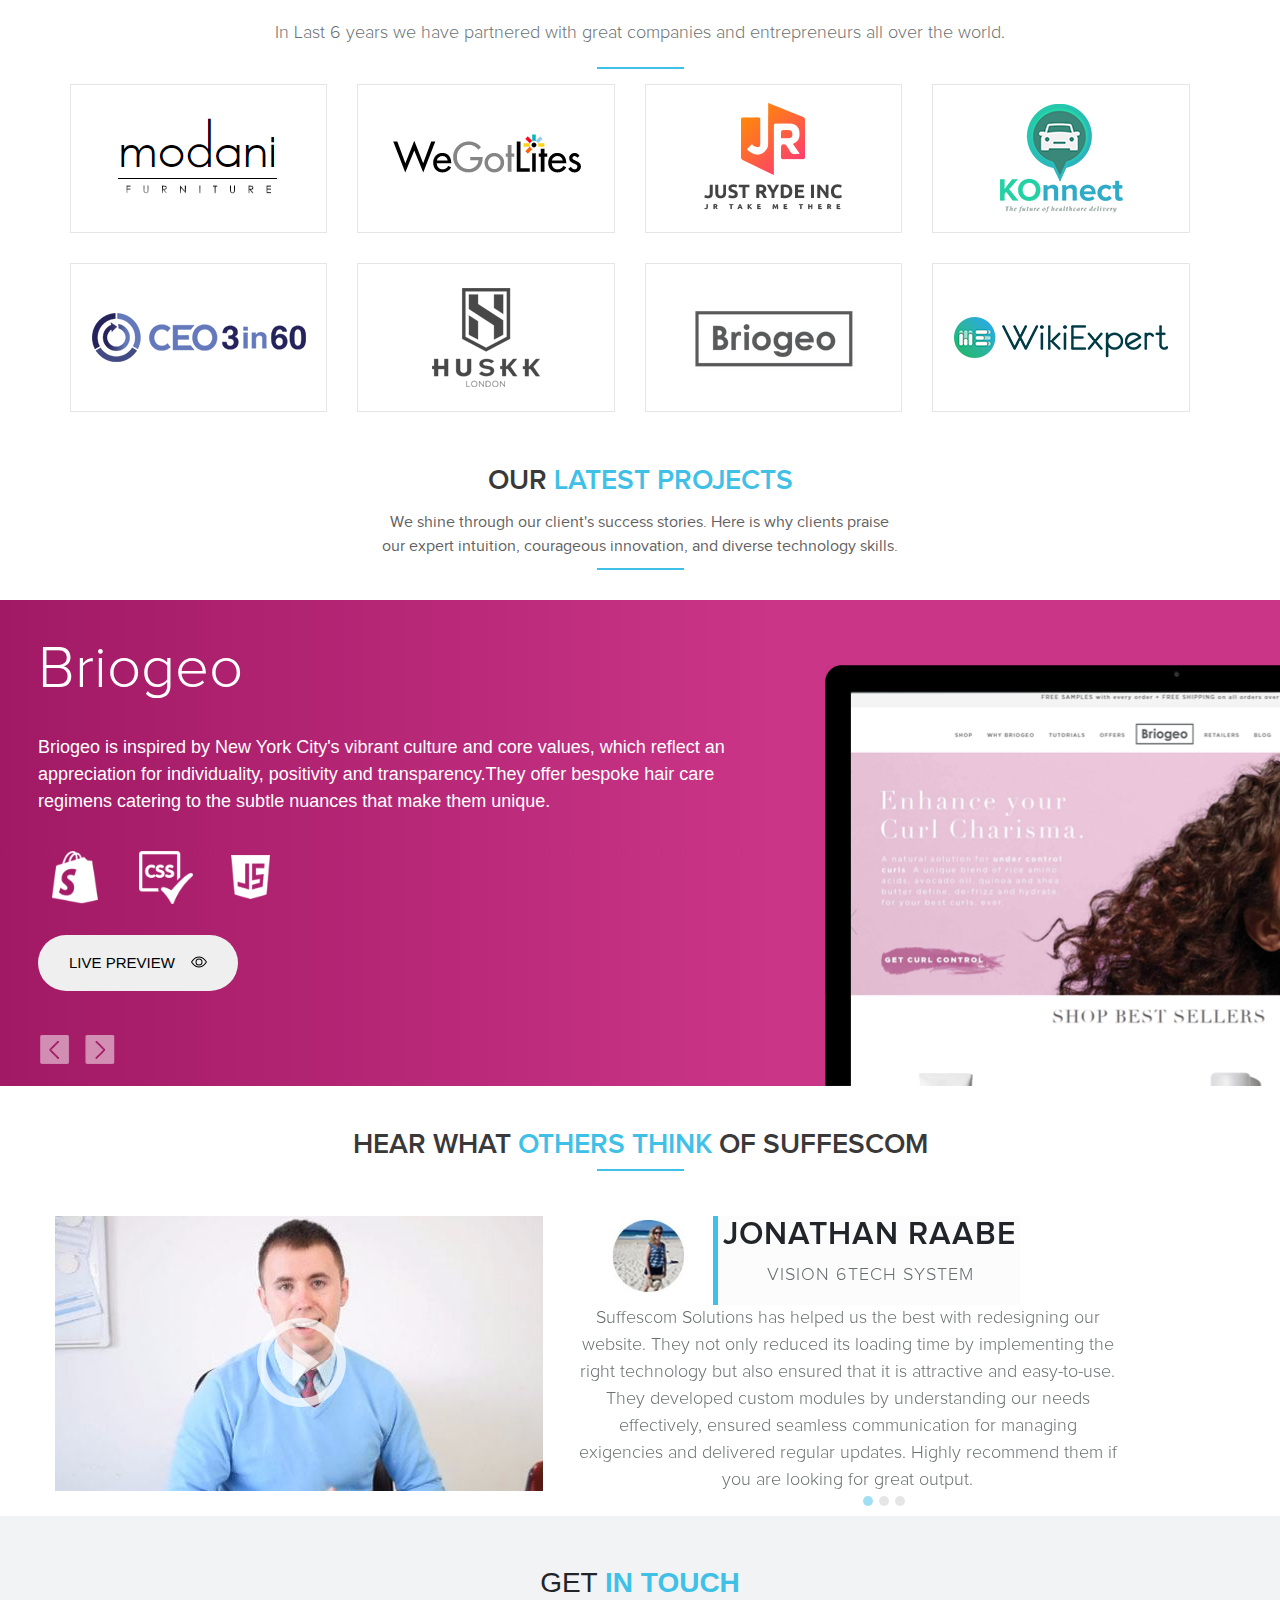
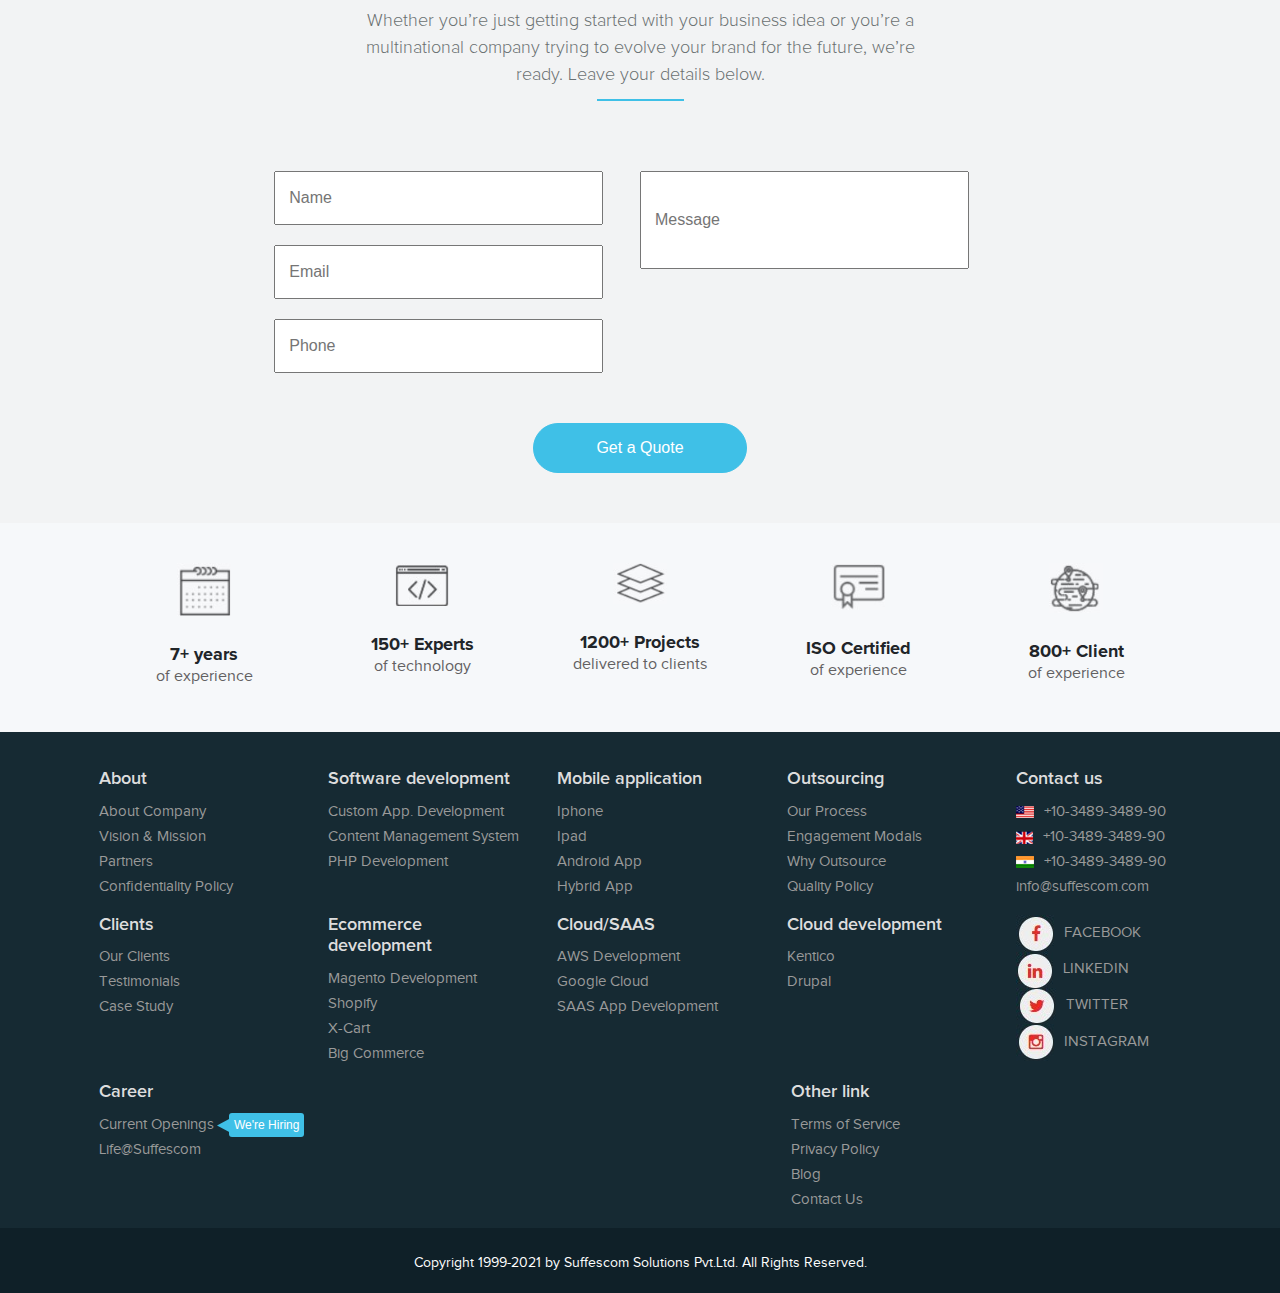
==== commit 06c6f9e3: "code23" ====
--- a/index.html
+++ b/index.html
@@ -456,19 +456,19 @@
               <div class="col service-col">
                 <ul>
                   <li><img src="img/makeup-icon.png" class="car-texi"></li>
-                  <li><h4 class="texi-head">Beauty Service</h4></li>
+                  <li><h4 class="texi-head tok-head">Beauty Service</h4></li>
                 </ul>
               </div>
               <div class="col service-col">
                 <ul>
                   <li><img src="img/carwash.png" class="car-texi"></li>
-                  <li><h4 class="texi-head">Car Wash</h4></li>
+                  <li><h4 class="texi-head tok-head">Car Wash</h4></li>
                 </ul>
               </div>
               <div class="col service-col">
                 <ul>
                   <li><img src="img/buffet.png" class="car-texi"></li>
-                  <li><h4 class="texi-head">Catering Services</h4></li>
+                  <li><h4 class="texi-head tok-head">Catering Services</h4></li>
                 </ul>
               </div>
             
@@ -477,19 +477,19 @@
             <div class="col service-col">
               <ul>
                 <li><img src="img/pest-con-i.png" class="car-texi"></li>
-                <li><h4 class="texi-head">Pest Control Services</h4></li>
+                <li><h4 class="texi-head tok-head">Pest Control Services</h4></li>
               </ul>
             </div>
             <div class="col service-col">
               <ul>
                 <li><img src="img/handyman.png" class="car-texi"></li>
-                <li><h4 class="texi-head">Handyman Services</h4></li>
+                <li><h4 class="texi-head tok-head">Handyman Services</h4></li>
               </ul>
             </div>
             <div class="col service-col">
               <ul>
                 <li><img src="img/housekeeping.png" class="car-texi"></li>
-                <li><h4 class="texi-head">Cleaning Services</h4></li>
+                <li><h4 class="texi-head tok-head">Cleaning Services</h4></li>
               </ul>
             </div>
           
@@ -498,19 +498,19 @@
           <div class="col service-col">
             <ul>
               <li><img src="img/tow-truck.png" class="car-texi"></li>
-              <li><h4 class="texi-head">Roadside Assistance App</h4></li>
+              <li><h4 class="texi-head tok-head">Roadside Assistance App</h4></li>
             </ul>
           </div>
           <div class="col service-col">
             <ul>
               <li><img src="img/baby-stroller.png" class="car-texi"></li>
-              <li><h4 class="texi-head">Babysitters Services</h4></li>
+              <li><h4 class="texi-head tok-head">Babysitters Services</h4></li>
             </ul>
           </div>
           <div class="col service-col">
             <ul>
               <li><img src="img/cutting-lawn.png" class="car-texi"></li>
-              <li><h4 class="texi-head">Lawn Mowing Service</h4></li>
+              <li><h4 class="texi-head tok-head">Lawn Mowing Service</h4></li>
             </ul>
           </div>
         
@@ -519,19 +519,19 @@
         <div class="col service-col">
           <ul>
             <li><img src="img/tutor-icon.png" class="car-texi"></li>
-            <li><h4 class="texi-head">Tutors Service</h4></li>
+            <li><h4 class="texi-head tok-head">Tutors Service</h4></li>
           </ul>
         </div>
         <div class="col service-col">
           <ul>
             <li><img src="img/walking-with-dog.png" class="car-texi"></li>
-            <li><h4 class="texi-head">Dog Walking app</h4></li>
+            <li><h4 class="texi-head tok-head">Dog Walking app</h4></li>
           </ul>
         </div>
         <div class="col service-col">
           <ul>
             <li><img src="img/massage-icon.png" class="car-texi"></li>
-            <li><h4 class="texi-head">Massage Service</h4></li>
+            <li><h4 class="texi-head tok-head">Massage Service</h4></li>
           </ul>
         </div>
       
@@ -542,50 +542,50 @@
           <div id="Healthcare" class="tabcontent">
             <div class="row menu-pad hel-p">
               <div class="col">
-                <div class="row">
+                <div class="row my-2">
                   <div class="col-2 taxi-img">
                     <img src="img/medicin-de.png" class="car-texi">
                   </div>
                   <div class="col-10 taxi-text">
                     <h4 class="texi-headin">Medicine Delivery</h4>
-                    <p>A smarter solution for smart travellers. Allowing easy booking with sophisticated taxi app.</p>
+                    <p>A smarter solution for smart travellers. Allowing easy booking with sophisticated taxi app. A smarter solution for smart travellers. Allowing easy booking with sophisticated taxi app.</p>
                   </div>
                 </div>
               </div>
                 <div class="col">
-                  <div class="row">
+                  <div class="row my-2">
                     <div class="col-2 taxi-img">
                       <img src="img/personal-trainer.png" class="car-texi">
                     </div>
                     <div class="col-10 taxi-text">
                       <h4 class="texi-headin">Personal Trainer</h4>
-                      <p>A smarter solution for smart travellers. Allowing easy booking with sophisticated taxi app.</p>
+                      <p>A smarter solution for smart travellers. A smarter solution for smart travellers. Allowing easy booking with sophisticated taxi app. Allowing easy booking with sophisticated taxi app.</p>
                     </div>
                   </div>
                 </div>
                 
             </div>
             
-            <div class="row">
+            <div class="row ">
               <div class="col">
-                <div class="row">
+                <div class="row my-2">
                   <div class="col-2 taxi-img">
                     <img src="img/healthcare-consultation.png" class="car-texi">
                   </div>
                   <div class="col-10 taxi-text">
                     <h4 class="texi-headin">Healthcare Consultation</h4>
-                    <p>A smarter solution for smart travellers. Allowing easy booking with sophisticated taxi app.</p>
+                    <p>A smarter solution for smart travellers. A smarter solution for smart travellers. Allowing easy booking with sophisticated taxi app. Allowing easy booking with sophisticated taxi app.</p>
                   </div>
                 </div>
                 </div>
                 <div class="col">
-                  <div class="row">
+                  <div class="row my-2">
                     <div class="col-2 taxi-img">
                       <img src="img/emergency.png" class="car-texi">
                     </div>
                     <div class="col-10 taxi-text">
                       <h4 class="texi-headin">On-Demand Doctor</h4>
-                      <p>A smarter solution for smart travellers. Allowing easy booking with sophisticated taxi app.</p>
+                      <p>A smarter solution for smart travellers. Allowing easy booking with sophisticated taxi app. A smarter solution for smart travellers. Allowing easy booking with sophisticated taxi app.</p>
                     </div>
                   </div>
                 </div>
@@ -594,13 +594,13 @@
             
             <div class="row">
               <div class="col">
-                <div class="row">
+                <div class="row my-2">
                   <div class="col-1 taxi-img">
                     <img src="img/telemedicine.png" class="car-texi">
                   </div>
                   <div class="col-11 prop-new taxi-text">
                     <h4 class="texi-headin">Telemedicine App</h4>
-                    <p>A smarter solution for smart travellers. Allowing easy booking with sophisticated taxi app.</p>
+                    <p class="smarter-p">A smarter solution for smart travellers. A smarter solution for smart travellers. Allowing easy booking with sophisticated taxi app. Allowing easy booking with sophisticated taxi app.</p>
                   </div>
                 </div>
                 </div>
@@ -615,7 +615,8 @@
           <div id="Marketplace" class="tabcontent">
           <div class="row menu-pad">
             <div class="col">
-              <div class="row">
+              <div class="row mt-6">
+              
                 <div class="col-2 taxi-img">
                   <img src="img/rental-market.png" class="car-texi">
                 </div>
@@ -630,7 +631,7 @@
               </div>
             </div>
               <div class="col">
-                <div class="row">
+                <div class="row mt-6">
                   <div class="col-2 taxi-img">
                     <img src="img/personal-trainer.png" class="car-texi">
                   </div>
@@ -650,7 +651,7 @@
               
           </div>
           
-          <div class="row">
+          <div class="row mt-6">
             <div class="col">
               <div class="row">
                 <div class="col-2 taxi-img">
@@ -1128,7 +1129,7 @@
 <div class="new-line"></div>
 </div>
 <div class="row sec-6-row">
-<div class="col-6 sec-6-col vdo-pic">
+<div class="col-5 sec-6-col vdo-pic">
 <div class="home-video">
                                
 <a class="video-play-btn video-trigger" href="javascript:void(0)" data-video-path="https://player.vimeo.com/video/219345865?title=1&amp;byline=1&amp;portrait=1&amp;autoplay=true"><svg version="1.1" id="Capa_1" xmlns="http://www.w3.org/2000/svg" xmlns:xlink="http://www.w3.org/1999/xlink" x="0px" y="0px" width="89px" height="89px" viewBox="0 0 510 510" style="enable-background:new 0 0 510 510;" xml:space="preserve">
@@ -1140,7 +1141,7 @@
 </a>
 </div>
 </div>
-<div class="col-6 sec-6-col">
+<div class="col-7 sec-6-col">
 <div id="carouselExampleIndicators" class="carousel slide" data-bs-ride="carousel">
   <div class="carousel-indicators">
     <button type="button" data-bs-target="#carouselExampleIndicators" data-bs-slide-to="0" class="active" aria-current="true" aria-label="Slide 1"></button>
@@ -1586,6 +1587,7 @@
     </div>
 
 <div class="top-footer">
+<div class="container f-container">
 
 <div class="row f-row">
 <div class="col f-col">
@@ -1748,6 +1750,7 @@
      
  
 
+</div>
 </div>
 </div>
 </div>
--- a/css/style.css
+++ b/css/style.css
@@ -69,10 +69,28 @@
 .about {
     color: white;
 }
+.service-col img {
+    width: 40px !important;
+    margin-right: 0px !important;
+    float: right;
+}
+.row.mt-6 {
+    margin-top: 30px !important;
+}
 .car-texi {
-    width: 52px;
+    width: 47px;
     margin-bottom: 0px;
-    padding-left: 19px;
+    padding-left: 0px;
+    margin-left: 20px;
+    float: right;
+    margin-right: 20px;
+}
+.taxi-text p {
+    margin-bottom: 15px;
+    font-size: 15px;
+    color: #575757;
+    line-height: 21px;
+    width: auto;
 }
 .texi-head {
     color: #303134;
@@ -92,13 +110,16 @@
     padding: 5px 208px 5px 25px;
 }
 .menu-pad{
-    padding-top: 30px;
+    padding-top: 0px;
 }
 #Paris{
     margin-top: 10px;
 }
 #Healthcare{
-    margin-top: 77px;
+    margin-top: 20px;
+}
+.smarter-p {
+    width: 45% !important;
 }
 .airbnb-btn {
     background-color: transparent;
@@ -134,21 +155,26 @@
     font-size: 18px;
     line-height: 1;
 }
-.taxi-text p {
-    margin-bottom: 15px;
+
+.g-dri li {
+    padding: 0px;
+    float: left;
     font-size: 15px;
-    color: #575757;
-    line-height: 21px;
-}
-.g-dri li {
-    padding: 0px 15px;
+    margin-bottom: 8px !important;
+    list-style: disc;
+    color: #333;
+    margin: 0px 40px 0px 0px;
+        margin-bottom: 0px;
+}
+.col.taxi-dispatch {
+    margin-top: 30px;
 }
 .col.about-company.border-right:hover {
     background: #fafafa;
 }
 .g-dri {
     display: inline-block;
-    width: 75%;
+    width: 80%;
     margin: 14px 0px;
     padding: 0px;
 }
@@ -213,7 +239,7 @@
 #navbarNavAltMarkup .sub-menu {
     position: absolute;
     right: 0px;
-    width: 97%;
+    width: 100%;
     left: 0;
     background: white;
     z-index: 9;
@@ -233,15 +259,16 @@
     width: 20%;
 }
 .web-img {
-    width: 25%;
-    padding: 10px 15px;
+    width: 15%;
+    padding: 0px 0px;
 }
 .web-span {
     border-bottom: 1px solid #d1dbde;
-    padding: 28px 0px;
+    padding: 22px 0px;
+        padding-left: 0px;
     color: #303134;
     font-size: 16px;
-    padding-left: 4px;
+    padding-left: 0px;
     font-family: proxima_novaregular;
 }
 .service-para {
@@ -286,7 +313,7 @@
     width: 9%;
 }
 .big-img-right {
-    width: 90%;
+    width: 550px;
     float: inline-end;
 }
 .col-6.web-left h4 {
@@ -321,6 +348,10 @@
 .col.back-color {
     background: #f1f1f1;
     padding: 0px 15px;
+    margin: 20px auto;
+}
+.texi-head.tok-head {
+    padding: 20px 0px 0px 15px !important;
 }
 #navbarNavAltMarkup .navbar-ul li:hover .sub-menu{
     display: block;
@@ -336,10 +367,10 @@
     margin-top: 20px;
 }
 .col.service-col {
-    margin: 20px;
+    margin-top: 20px;
 }
 .col.food-col {
-    margin: 20px;
+    margin: 32px 0px 3px 17px;
 }
 .america {
     color: #696868;
@@ -404,6 +435,9 @@
     height: 19px;
     width: 24px;
     margin: 0px 15px 3px 0px;
+}
+.col.back-col {
+    margin: 20px 5px;
 }
 .case-border{
     background-color: transparent;
@@ -583,8 +617,12 @@
 }
 .sec-8-container {
     margin: 0px auto;
-    width: 60%;
+    width: 1170px;
     text-align: center;
+    padding: 0px 40px;
+}
+.container.f-container {
+    width: 1170px !important;
 }
 .row.sec-8-row {
     padding: 40px 0px;
@@ -617,7 +655,7 @@
 .sec-7-container {
     margin: 0px auto;
     text-align: center;
-    width: 80%;
+    width: 1170px;
     padding: 50px 0px;
 }
 .get-in h4 {
@@ -769,6 +807,7 @@
     line-height: 27px;
     margin-top: 0;
     width: 80%;
+    margin-left: 32px;
 }
 .sec1-container{
     background-image: url(../img/banner.jpg);
@@ -779,9 +818,9 @@
 position: relative;
 width: 100%;
 }
-.section-1{
+.section-1 {
     margin: 0px auto;
-    width: 80%;
+    width: 1170px;
 }
 h1 {
     font-size: 46px;
@@ -804,7 +843,7 @@
 .btn.btn-sec-1 {
     font-size: 18px;
     height: 60px;
-    margin-top: 15px;
+    margin-top: 0px;
     max-width: 100%;
     padding: 17px 25px 17px 60px;
     border: 1px solid #3fc0e7;
@@ -836,14 +875,14 @@
 }
 .sec-2 {
     margin: 0px auto;
-    width: 80%;
+    width: 1170px;
 }
 .sec-2 img {
     width: 75%;
 }
 .sec-3-container {
     margin: 0px auto;
-    width: 76%;
+    width: 1170px;
     text-align: center;
 }
 strong {
@@ -976,7 +1015,7 @@
 .sec-4-container {
     margin: 0px auto;
     text-align: center;
-    width: 80%;
+    width: 1170px;
 }
 .sec-4-p-1 {
     color: #6a7071;
@@ -1027,7 +1066,7 @@
     font-size: 20px;
     letter-spacing: 1px;
     margin: 0;
-    padding-left: 24px;
+    padding-left: 0px;
     text-transform: capitalize;
     vertical-align: middle;
     width: 45%;
@@ -1175,7 +1214,7 @@
 }
 .sec-5-container-2 {
     margin: 30px auto;
-    width: 90%;
+    width: 1500px;
 }
 .col.slider-col {
     padding-left: 40px;
@@ -1253,6 +1292,11 @@
     z-index: 1;
     height: auto;
 }
+.section-6 {
+    margin: 0px auto;
+    width: 1170px;
+    text-align: center;
+}
  @media only screen and (max-width: 768px) {
     .sec1-container{
         text-align: center;
@@ -1261,6 +1305,38 @@
         margin: 0 auto;
         left: 0;
         right: 0;
+    }
+    .sec-3-container {
+        margin: 0px auto;
+        width: auto;
+        text-align: center;
+        padding: 0px 20px;
+    }
+    .sec-4-container {
+        margin: 0px auto;
+        text-align: center;
+        width: auto;
+        padding: 0px 20px;
+    }
+    .sec-5-container-2 {
+        margin: 30px auto;
+        width: auto;
+        padding: 0px 20px;
+    }
+    .section-6 {
+        margin: 0px auto;
+        width: auto;
+        text-align: center;
+        padding: 0px 20px;
+    }
+    .sec-2 {
+        margin: 0px auto;
+        width: auto;
+        padding: 0px 15px;
+    }
+    .section-1 {
+        margin: 0px auto;
+        width: auto;
     }
     .sub-footer {
         display: block;
@@ -1530,7 +1606,7 @@
     .section-6 h4 {
         color: #3a3939;
         font-family: proxima_novasemibold;
-        font-size: 28px;
+        font-size: 18px;
         line-height: normal;
         margin-bottom: 0;
         text-transform: uppercase;
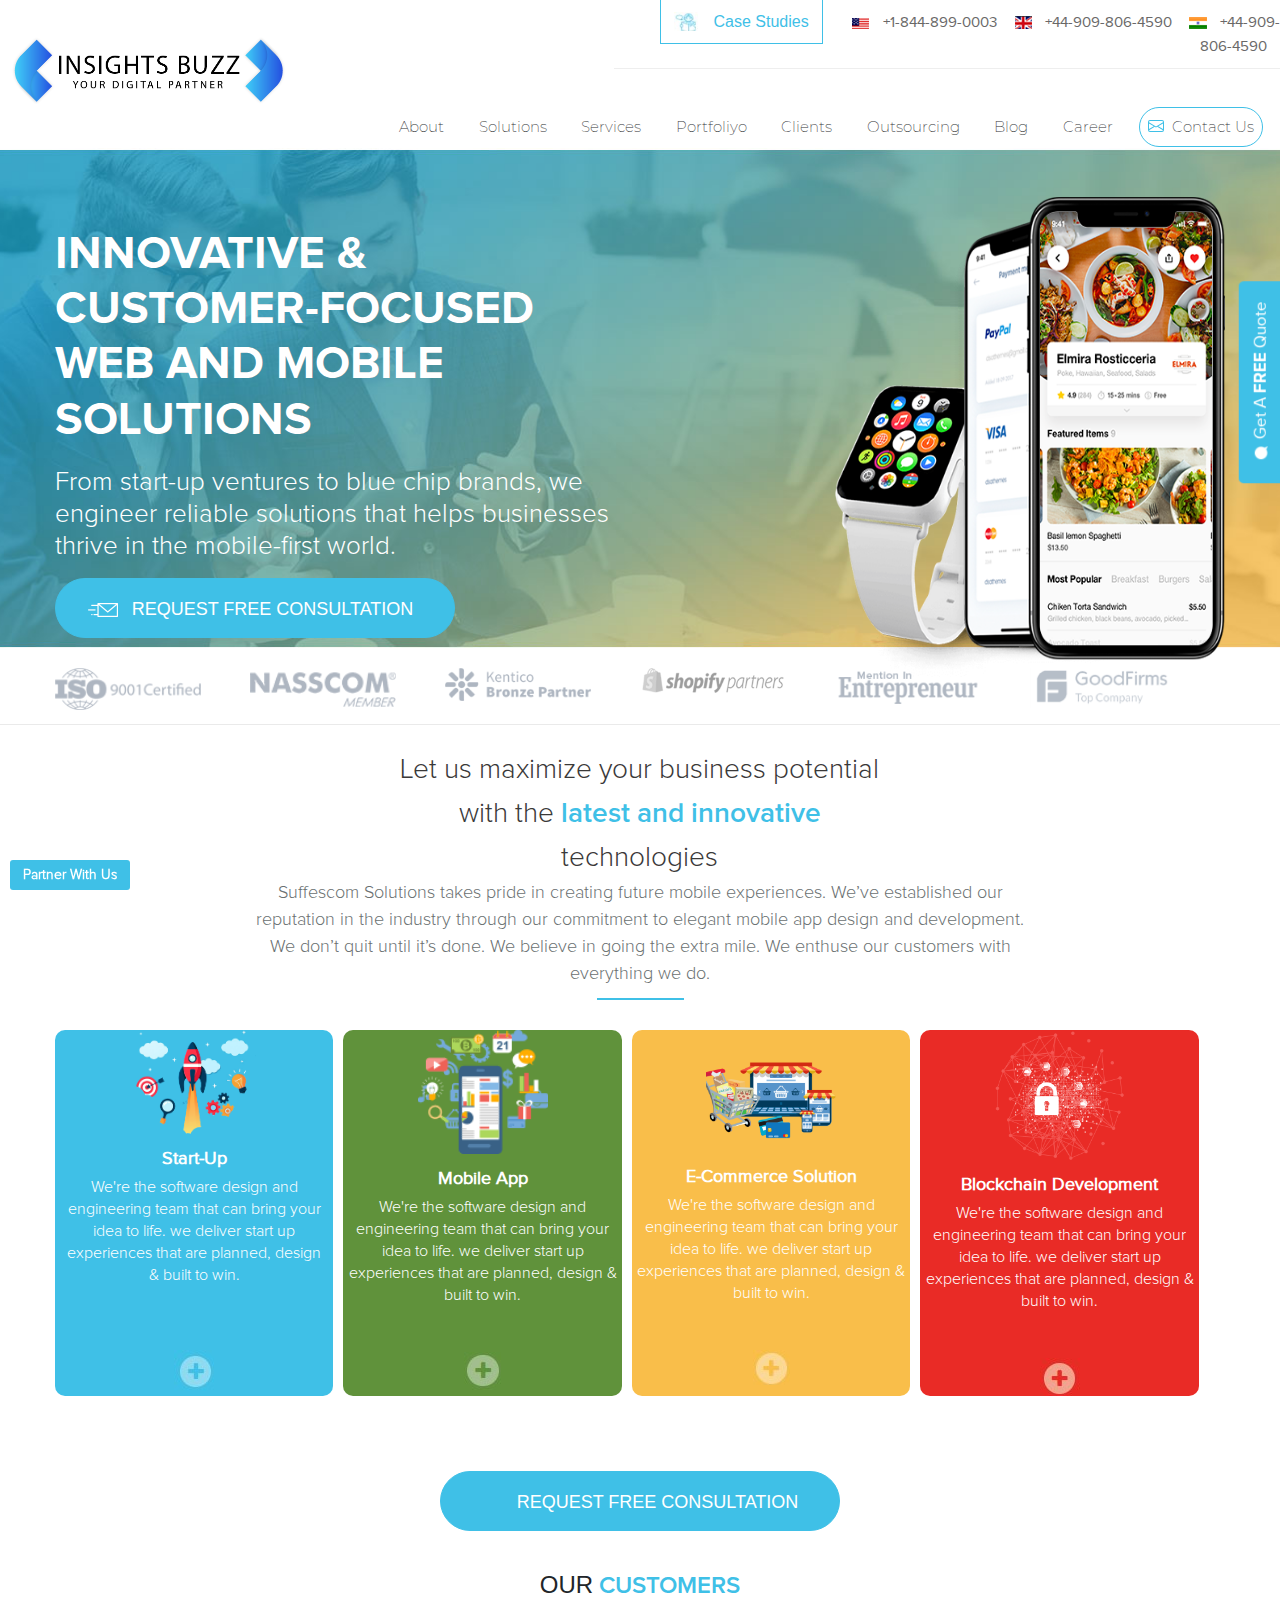
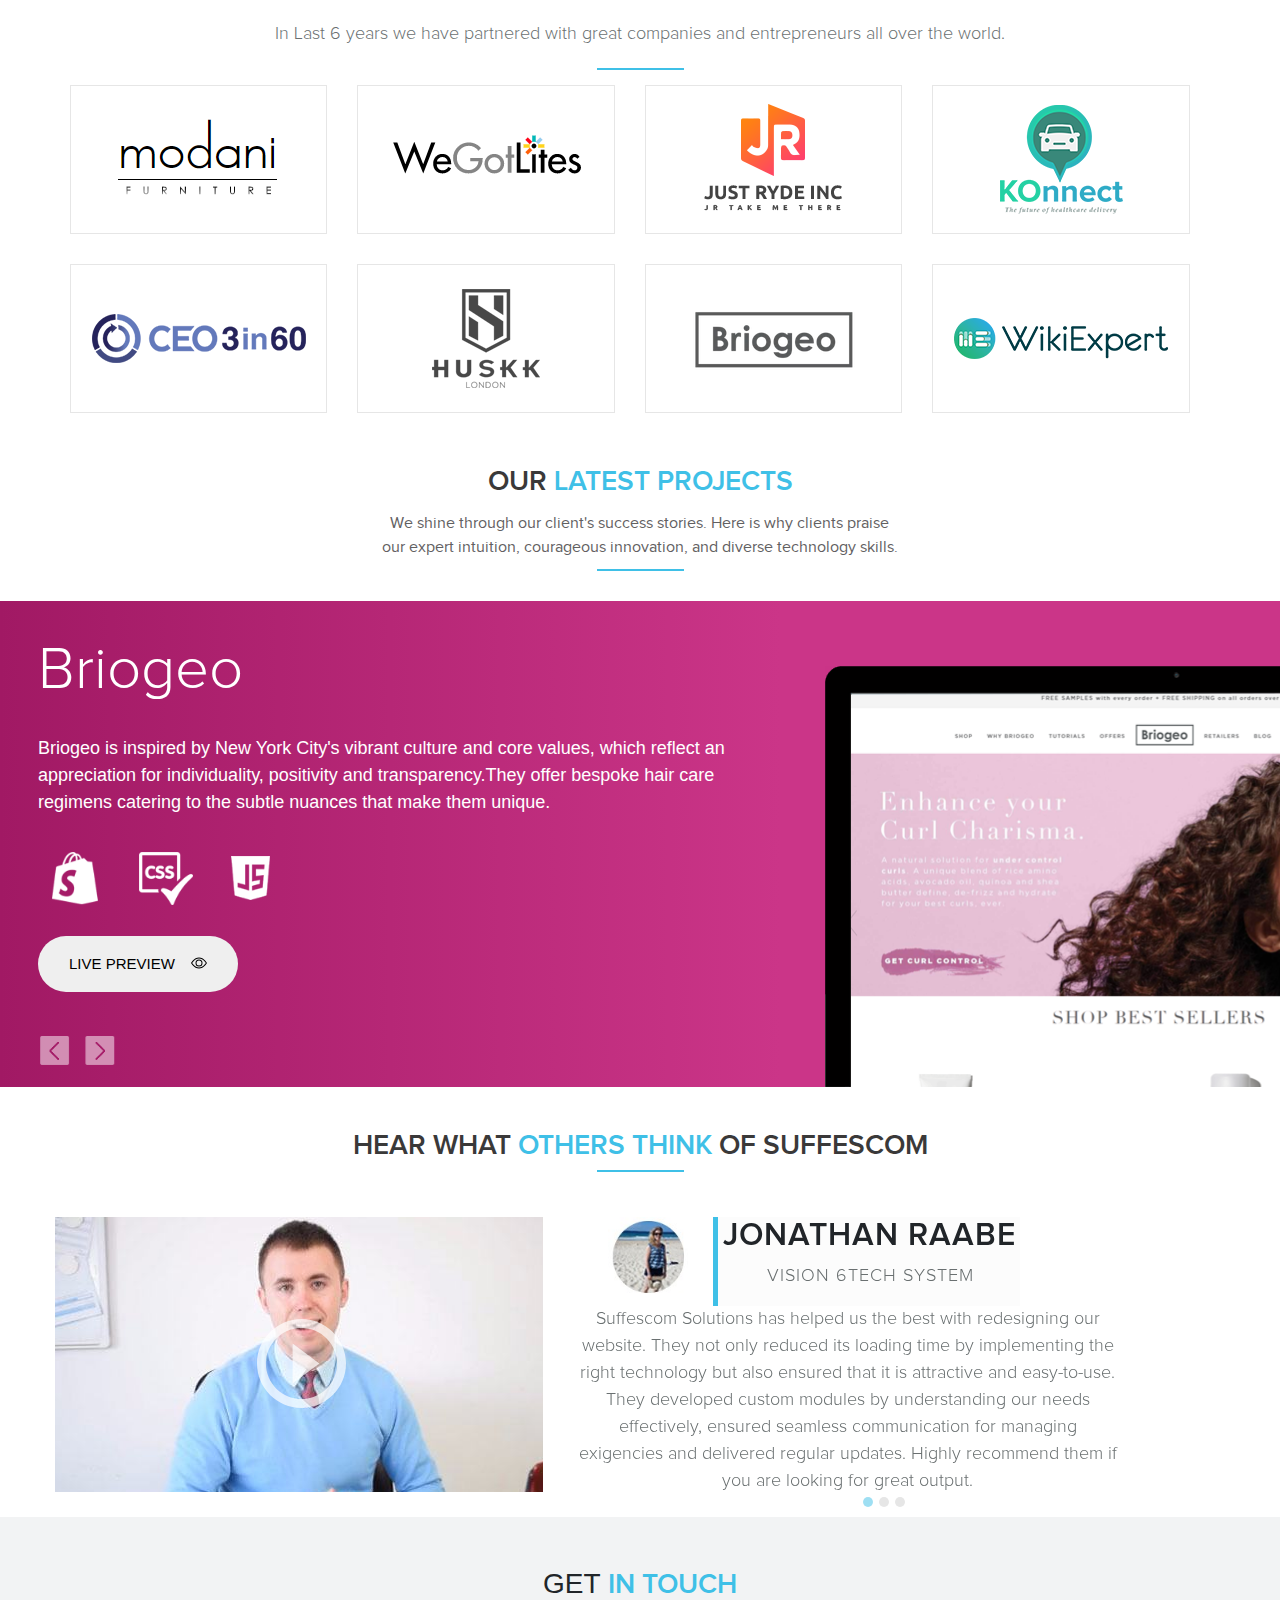
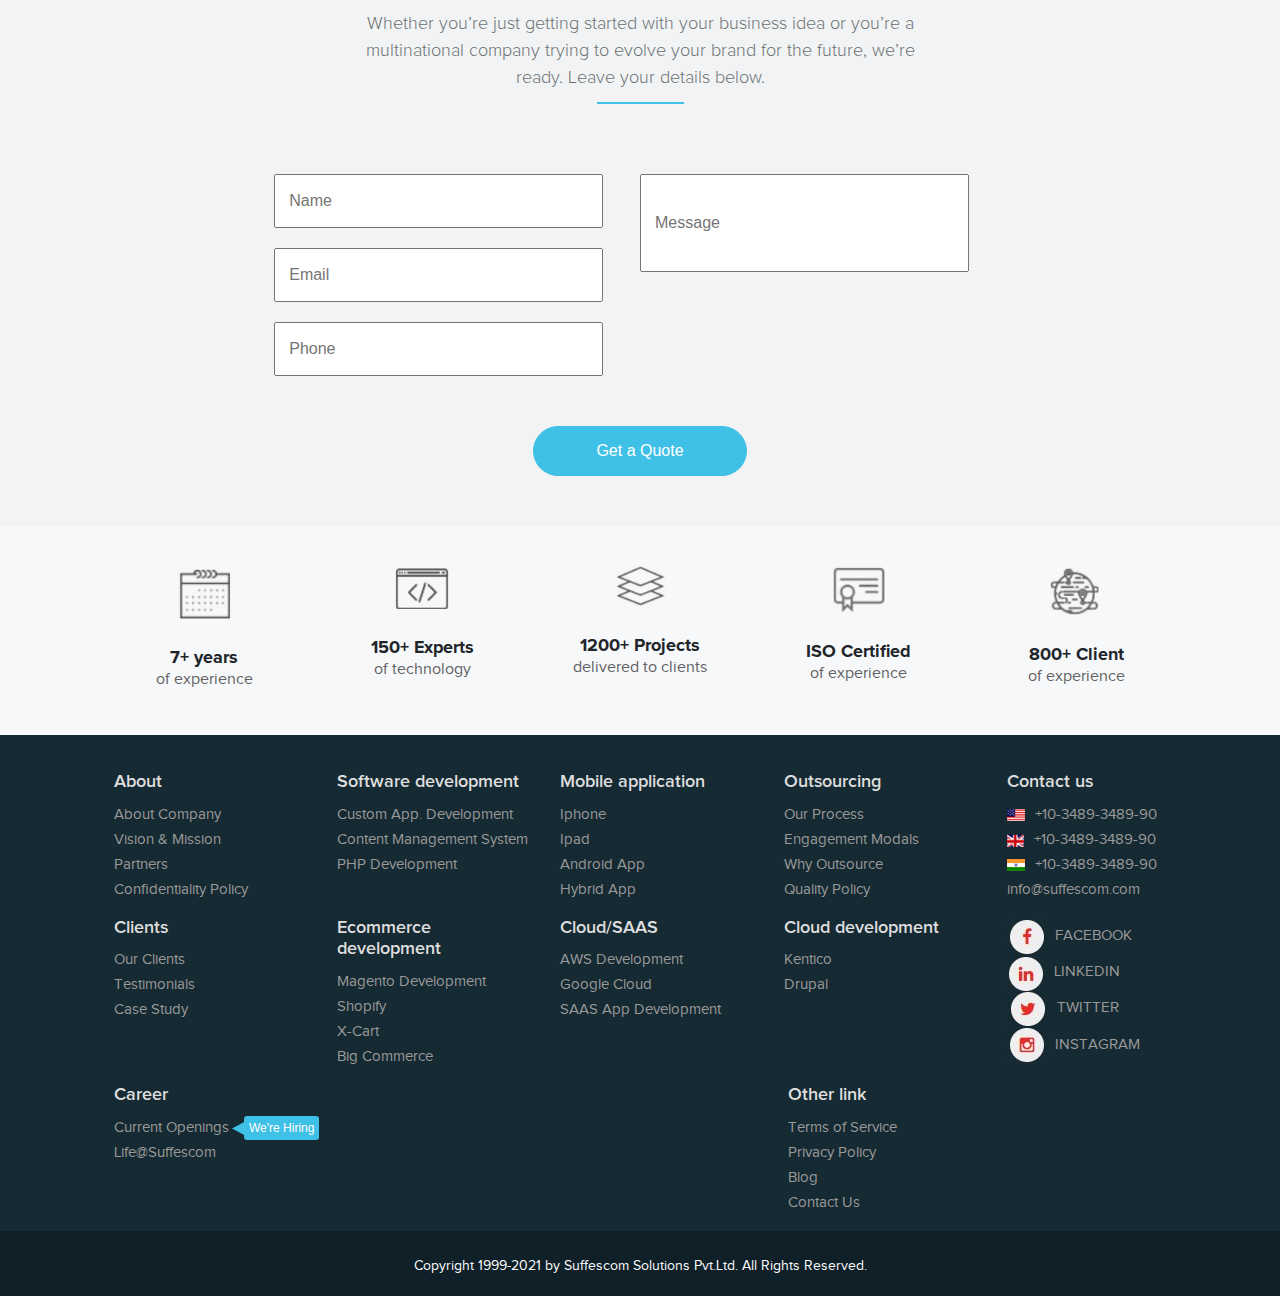
==== commit e9ccc124: "code" ====
--- a/index.html
+++ b/index.html
@@ -292,19 +292,19 @@
               <div class="row com-m">
                <div class="col about-company border-right">
                  <img src="img/about-menu-icon-1.png" class="vision">
-                 <h5 class="mission">ABOUT COMPANY</h5>
+                 <h5 class="mission"><a href="">ABOUT COMPANY</a></h5>
                </div>
                <div class="col about-company border-right">
                 <img src="img/about-menu-icon-2.png" class="vision">
-                <h5 class="mission">VISION & MISSION</h5>
+                <h5 class="mission"><a href="">VISION & MISSION</a></h5>
               </div>
               <div class="col about-company border-right">
                 <img src="img/about-menu-icon-3.png" class="vision">
-                <h5 class="mission">OUR PARTNERS</h5>
+                <h5 class="mission"><a href="">OUR PARTNERS</a></h5>
               </div>
               <div class="col about-company">
                 <img src="img/about-menu-icon-4.png" class="vision">
-                <h5 class="mission">CONFIDENTIALITY POLICY</h5>
+                <h5 class="mission"><a href="">CONFIDENTIALITY POLICY</a></h5>
               </div>
              </div>
              </div>
@@ -335,13 +335,13 @@
                     <img src="img/taxi-facing-right.png" class="car-texi">
                   </div>
                   <div class="col-10 taxi-text">
-                    <h4 class="texi-headin">Taxi Dispatch</h4>
+                    <h4 class="texi-headin"><a href="">Taxi Dispatch</a></h4>
                     <p>A smarter solution for smart travellers. Allowing easy booking with sophisticated taxi app.</p>
                     <ul class="g-dri">
-                      <li>Hotel dispatch panel</li>
-                      <li>Fleet Management system</li>
-                      <li>Ride Sharing platform</li>
-                      <li>Real-time bidding system</li>
+                      <li><a href="">Hotel dispatch panel</a></li>
+                      <li><a href="">Fleet Management system</a></li>
+                      <li><a href="">Ride Sharing platform</a></li>
+                      <li><a href="">Real-time bidding system</a></li>
                     </ul>
                   </div>
                 </div>
@@ -350,12 +350,12 @@
                     <img src="img/limousine-side.png" class="car-texi">
                   </div>
                   <div class="col-10 taxi-text">
-                    <h4 class="texi-headin">Chauffeur On-Demand</h4>
+                    <h4 class="texi-headin"><a href="">Chauffeur On-Demand</a></h4>
                     <p>A smarter solution for smart travellers. Allowing easy booking with sophisticated taxi app.</p>
                     <ul class="g-dri">
-                      <li>Limo Dispatch System</li>
-                      <li>Hire by Hour</li>
-                      <li>Airport Pick and Drop</li>
+                      <li><a href="">Limo Dispatch System</a></li>
+                      <li><a href="">Hire by Hour</a></li>
+                      <li><a href="">Airport Pick and Drop</a></li>
                       
                     </ul>
                   </div>
@@ -378,7 +378,7 @@
                     <img src="img/food-delivery.png" class="car-texi">
                   </div>
                   <div class="col-10 taxi-text">
-                    <h4 class="texi-headin">Food Delivery app</h4>
+                    <h4 class="texi-headin"><a href="">Food Delivery app</a></h4>
                     <p>A smarter solution for smart travellers. Allowing easy booking with sophisticated taxi app.</p>
                   </div>
                 </div>
@@ -390,7 +390,7 @@
                       <img src="img/grocery-icon.png" class="car-texi">
                     </div>
                     <div class="col-10 taxi-text">
-                      <h4 class="texi-headin">Grocery Delivery</h4>
+                      <h4 class="texi-headin"><a href="">Grocery Delivery</a></h4>
                       <p>A smarter solution for smart travellers. Allowing easy booking with sophisticated taxi app.</p>
                     </div>
                   </div>
@@ -404,7 +404,7 @@
                     <img src="img/medicin-de.png" class="car-texi">
                   </div>
                   <div class="col-10 taxi-text">
-                    <h4 class="texi-headin">Madicine Delivery</h4>
+                    <h4 class="texi-headin"><a href="">Madicine Delivery</a></h4>
                     <p>A smarter solution for smart travellers. Allowing easy booking with sophisticated taxi app.</p>
                   </div>
                 </div>
@@ -416,7 +416,7 @@
                       <img src="img/movers.png" class="car-texi">
                     </div>
                     <div class="col-10 taxi-text">
-                      <h4 class="texi-headin">Movers and Packers</h4>
+                      <h4 class="texi-headin"><a href="">Movers and Packers</a></h4>
                       <p>A smarter solution for smart travellers. Allowing easy booking with sophisticated taxi app.</p>
                     </div>
                   </div>
@@ -430,7 +430,7 @@
                     <img src="img/assitance-truck.png" class="car-texi">
                   </div>
                   <div class="col-10 taxi-text">
-                    <h4 class="texi-headin">Pickup And Delivery</h4>
+                    <h4 class="texi-headin"><a href="">Pickup And Delivery</a></h4>
                     <p>A smarter solution for smart travellers. Allowing easy booking with sophisticated taxi app.</p>
                   </div>
                 </div>
@@ -442,7 +442,7 @@
                       <img src="img/liquor_icon.png" class="car-texi">
                     </div>
                     <div class="col-10 taxi-text">
-                      <h4 class="texi-headin">Liquor Delivery app</h4>
+                      <h4 class="texi-headin"><a href="">Liquor Delivery app</a></h4>
                       <p>A smarter solution for smart travellers. Allowing easy booking with sophisticated taxi app.</p>
                     </div>
                   </div>
@@ -456,19 +456,19 @@
               <div class="col service-col">
                 <ul>
                   <li><img src="img/makeup-icon.png" class="car-texi"></li>
-                  <li><h4 class="texi-head tok-head">Beauty Service</h4></li>
+                  <li><h4 class="texi-head tok-head"><a href="">Beauty Service</a></h4></li>
                 </ul>
               </div>
               <div class="col service-col">
                 <ul>
                   <li><img src="img/carwash.png" class="car-texi"></li>
-                  <li><h4 class="texi-head tok-head">Car Wash</h4></li>
+                  <li><h4 class="texi-head tok-head"><a href="">Car Wash</a></h4></li>
                 </ul>
               </div>
               <div class="col service-col">
                 <ul>
                   <li><img src="img/buffet.png" class="car-texi"></li>
-                  <li><h4 class="texi-head tok-head">Catering Services</h4></li>
+                  <li><h4 class="texi-head tok-head"><a href="">Catering Services</a></h4></li>
                 </ul>
               </div>
             
@@ -477,19 +477,19 @@
             <div class="col service-col">
               <ul>
                 <li><img src="img/pest-con-i.png" class="car-texi"></li>
-                <li><h4 class="texi-head tok-head">Pest Control Services</h4></li>
+                <li><h4 class="texi-head tok-head"><a href="">Pest Control Services</a></h4></li>
               </ul>
             </div>
             <div class="col service-col">
               <ul>
                 <li><img src="img/handyman.png" class="car-texi"></li>
-                <li><h4 class="texi-head tok-head">Handyman Services</h4></li>
+                <li><h4 class="texi-head tok-head"><a href="">Handyman Services</a></h4></li>
               </ul>
             </div>
             <div class="col service-col">
               <ul>
                 <li><img src="img/housekeeping.png" class="car-texi"></li>
-                <li><h4 class="texi-head tok-head">Cleaning Services</h4></li>
+                <li><h4 class="texi-head tok-head"><a href="">Cleaning Services</a></h4></li>
               </ul>
             </div>
           
@@ -498,19 +498,19 @@
           <div class="col service-col">
             <ul>
               <li><img src="img/tow-truck.png" class="car-texi"></li>
-              <li><h4 class="texi-head tok-head">Roadside Assistance App</h4></li>
+              <li><h4 class="texi-head tok-head"><a href="">Roadside Assistance App</a></h4></li>
             </ul>
           </div>
           <div class="col service-col">
             <ul>
               <li><img src="img/baby-stroller.png" class="car-texi"></li>
-              <li><h4 class="texi-head tok-head">Babysitters Services</h4></li>
+              <li><h4 class="texi-head tok-head"><a href="">Babysitters Services</a></h4></li>
             </ul>
           </div>
           <div class="col service-col">
             <ul>
               <li><img src="img/cutting-lawn.png" class="car-texi"></li>
-              <li><h4 class="texi-head tok-head">Lawn Mowing Service</h4></li>
+              <li><h4 class="texi-head tok-head"><a href="">Lawn Mowing Service</a></h4></li>
             </ul>
           </div>
         
@@ -519,19 +519,19 @@
         <div class="col service-col">
           <ul>
             <li><img src="img/tutor-icon.png" class="car-texi"></li>
-            <li><h4 class="texi-head tok-head">Tutors Service</h4></li>
+            <li><h4 class="texi-head tok-head"><a href="">Tutors Service</a></h4></li>
           </ul>
         </div>
         <div class="col service-col">
           <ul>
             <li><img src="img/walking-with-dog.png" class="car-texi"></li>
-            <li><h4 class="texi-head tok-head">Dog Walking app</h4></li>
+            <li><h4 class="texi-head tok-head"><a href="">Dog Walking app</a></h4></li>
           </ul>
         </div>
         <div class="col service-col">
           <ul>
             <li><img src="img/massage-icon.png" class="car-texi"></li>
-            <li><h4 class="texi-head tok-head">Massage Service</h4></li>
+            <li><h4 class="texi-head tok-head"><a href="">Massage Service</a></h4></li>
           </ul>
         </div>
       
@@ -547,7 +547,7 @@
                     <img src="img/medicin-de.png" class="car-texi">
                   </div>
                   <div class="col-10 taxi-text">
-                    <h4 class="texi-headin">Medicine Delivery</h4>
+                    <h4 class="texi-headin"><a href="">Medicine Delivery</a></h4>
                     <p>A smarter solution for smart travellers. Allowing easy booking with sophisticated taxi app. A smarter solution for smart travellers. Allowing easy booking with sophisticated taxi app.</p>
                   </div>
                 </div>
@@ -558,7 +558,7 @@
                       <img src="img/personal-trainer.png" class="car-texi">
                     </div>
                     <div class="col-10 taxi-text">
-                      <h4 class="texi-headin">Personal Trainer</h4>
+                      <h4 class="texi-headin"><a href="">Personal Trainer</a></h4>
                       <p>A smarter solution for smart travellers. A smarter solution for smart travellers. Allowing easy booking with sophisticated taxi app. Allowing easy booking with sophisticated taxi app.</p>
                     </div>
                   </div>
@@ -573,7 +573,7 @@
                     <img src="img/healthcare-consultation.png" class="car-texi">
                   </div>
                   <div class="col-10 taxi-text">
-                    <h4 class="texi-headin">Healthcare Consultation</h4>
+                    <h4 class="texi-headin"><a href="">Healthcare Consultation</a></h4>
                     <p>A smarter solution for smart travellers. A smarter solution for smart travellers. Allowing easy booking with sophisticated taxi app. Allowing easy booking with sophisticated taxi app.</p>
                   </div>
                 </div>
@@ -584,7 +584,7 @@
                       <img src="img/emergency.png" class="car-texi">
                     </div>
                     <div class="col-10 taxi-text">
-                      <h4 class="texi-headin">On-Demand Doctor</h4>
+                      <h4 class="texi-headin"><a href="">On-Demand Doctor</a></h4>
                       <p>A smarter solution for smart travellers. Allowing easy booking with sophisticated taxi app. A smarter solution for smart travellers. Allowing easy booking with sophisticated taxi app.</p>
                     </div>
                   </div>
@@ -599,7 +599,7 @@
                     <img src="img/telemedicine.png" class="car-texi">
                   </div>
                   <div class="col-11 prop-new taxi-text">
-                    <h4 class="texi-headin">Telemedicine App</h4>
+                    <h4 class="texi-headin"><a href="">Telemedicine App</a></h4>
                     <p class="smarter-p">A smarter solution for smart travellers. A smarter solution for smart travellers. Allowing easy booking with sophisticated taxi app. Allowing easy booking with sophisticated taxi app.</p>
                   </div>
                 </div>
@@ -621,9 +621,9 @@
                   <img src="img/rental-market.png" class="car-texi">
                 </div>
                 <div class="col-10 taxi-text">
-                  <h4 class="texi-headin">Rental Marketplace</h4>
+                  <h4 class="texi-headin"><a href="">Rental Marketplace</a></h4>
                   <p>Help individuals and companies to rent out goods and properties</p>
-                  <span class="rental">Related examples:</span>
+                  <span class="rental"><a href="">Related examples:</a></span>
                   <div class="rental-btn">
                   <button type="button" class="airbnb-btn">Airbnb</button>
                   <button type="button" class="airbnb-btn">RentTheRunway</button></div>
@@ -636,9 +636,9 @@
                     <img src="img/personal-trainer.png" class="car-texi">
                   </div>
                   <div class="col-10 taxi-text">
-                    <h4 class="texi-headin">Personal Trainer</h4>
+                    <h4 class="texi-headin"><a href="">Personal Trainer</a></h4>
                     <p>A smarter solution for smart travellers. Allowing easy booking with sophisticated taxi app.</p>
-                    <span class="rental">Related examples:</span>
+                    <span class="rental"><a href="">Related examples:</a></span>
                   <div class="rental-btn">
                   <button type="button" class="airbnb-btn">Upwork</button>
                   <button type="button" class="airbnb-btn">TaskRabbit</button>
@@ -658,9 +658,9 @@
                   <img src="img/healthcare-consultation.png" class="car-texi">
                 </div>
                 <div class="col-10 taxi-text">
-                  <h4 class="texi-headin">Healthcare Consultation</h4>
+                  <h4 class="texi-headin"><a href="">Healthcare Consultation</a></h4>
                   <p>A smarter solution for smart travellers. Allowing easy booking with sophisticated taxi app.</p>
-                  <span class="rental">Related examples:</span>
+                  <span class="rental"><a href="">Related examples:</a></span>
                   <div class="rental-btn">
                   <button type="button" class="airbnb-btn">Amazon</button>
                   <button type="button" class="airbnb-btn">ebay</button>
@@ -676,9 +676,9 @@
                     <img src="img/emergency.png" class="car-texi">
                   </div>
                   <div class="col-10 taxi-text">
-                    <h4 class="texi-headin">On-Demand Doctor</h4>
+                    <h4 class="texi-headin"><a href="">On-Demand Doctor</a></h4>
                     <p>A smarter solution for smart travellers. Allowing easy booking with sophisticated taxi app.</p>
-                    <span class="rental">Platform for:</span>
+                    <span class="rental"><a href="">Platform for:</a></span>
                   <div class="rental-btn">
                   <button type="button" class="airbnb-btn">Online Tutorial</button>
                   <button type="button" class="airbnb-btn">Dietition Consultancy</button>
@@ -700,36 +700,36 @@
           <div class="col back-col">
             <span class="web-span">
                 <img src="img/web-app-dev.png" class="web-img">
-                Web app development
+                <a href="">Web app development</a>
             </span> 
             <p class="service-para">Get unique web solution based on your business requirment. Our experts focused on collaborative approach understands customer needs to deliver the quailty of work.</p>
           </div>
           <div class="col back-col">
             <span class="web-span">
                 <img src="img/exprieance.png" class="web-img">
-                Mobile app development
+                <a href="">Mobile app development</a>
             </span> 
             <p class="service-para">We create impactful digital experiences driven by insight,strategy,design and technology to help customers succeed at the speed of innovation.</p>
           </div>
           <div class="col back-col">
             <span class="web-span">
                 <img src="img/chain.png" class="web-img">
-                Blockchain app development
+                <a href="">Blockchain app development</a>
             </span> 
             <p class="service-para">Our expert can consult you on your Blochchain needs and help to avoid froud and double-spending. Right from implementing and auditing smart contracts we can do it all.</p>
           </div>
           <div class="col back-color ">
             <span class="web-span">
                 <img src="img/industires.png" class="web-img">
-                Web app development
+                <a href="">Web app development</a>
             </span> 
             <ul class="on-demand-list">
-              <li>On-Demand </li>
-              <li>Ecommerce</li>
-              <li>Real Estate</li>
-              <li>Healthcare</li>
-              <li>Education</li>
-              <li>Fintech</li>
+              <li><a href="">On-Demand </a></li>
+              <li><a href="">Ecommerce</a></li>
+              <li><a href="">Real Estate</a></li>
+              <li><a href="">Healthcare</a></li>
+              <li><a href="">Education</a></li>
+              <li><a href="">Fintech</a></li>
             </ul>
           </div>
         </div>
@@ -740,12 +740,12 @@
             <div class="row menu-pad">
               <div class="col-6 web-right border-right back-col">
                 <img src="img/portfolio-menu-icon-3.png" class="texi-img">
-                <h4 class="texi-heading">MOBILE</h4>
+                <h4 class="texi-heading"><a href="">MOBILE</a></h4>
 
               </div>
               <div class="col-6 web-left back-col">
                 <img src="img/portfolio-menu-icon-1.png" class="texi-img">
-                <h4 class="texi-heading">WEB</h4>
+                <h4 class="texi-heading"><a href="">WEB</a></h4>
               </div>
             </div>
           </div>
@@ -755,15 +755,15 @@
             <div class="row cient-row menu-pad">
               <div class="col border-right back-col">
                 <img src="img/testimonials-menu-icon-1.png" class="texi-img cient-img">
-                <h4 class="texi-heading">TESTIMONIALS</h4>
+                <h4 class="texi-heading"><a href="">TESTIMONIALS</a></h4>
               </div>
               <div class="col border-right back-col">
                 <img src="img/testimonials-menu-icon-2.png" class="texi-img">
-                <h4 class="texi-heading">CLIENTS</h4>
+                <h4 class="texi-heading"><a href="">CLIENTS</a></h4>
               </div>
               <div class="col back-col">
                 <img src="img/testimonials-menu-icon-3.png" class="texi-img ">
-                <h4 class="texi-heading">CASE STUDIES</h4>
+                <h4 class="texi-heading"><a href="">CASE STUDIES</a></h4>
               </div>
             </div>
           </div>
@@ -773,19 +773,19 @@
             <div class="row out-row menu-pad">
               <div class="col border-right back-col">
                 <img src="img/outsourcing-menu-icon-1.png" class="texi-img">
-                <h4 class="texi-heading">QUALITY POLICY</h4>
+                <h4 class="texi-heading"><a href="">QUALITY POLICY</a></h4>
               </div>
               <div class="col border-right back-col">
                 <img src="img/outsourcing-menu-icon-2.png" class="texi-img">
-                <h4 class="texi-heading">OUR PROCESS</h4>
+                <h4 class="texi-heading"><a href="">OUR PROCESS</a></h4>
               </div>
               <div class="col border-right back-col">
                 <img src="img/outsourcing-menu-icon-3.png" class="texi-img ">
-                <h4 class="texi-heading">WHY OUTSOURCE</h4>
+                <h4 class="texi-heading"><a href="">WHY OUTSOURCE</a></h4>
               </div>
               <div class="col back-col">
                 <img src="img/outsourcing-menu-icon-4.png" class="texi-img ">
-                <h4 class="texi-heading">ENGAGEMENT MODEL</h4>
+                <h4 class="texi-heading"><a href="">ENGAGEMENT MODEL</a></h4>
               </div>
             </div>
           </div>
@@ -796,11 +796,11 @@
             <div class="row careers-row menu-pad">
               <div class="col border-right back-col">
                 <img src="img/carrers-menu-icon-1.png" class="texi-img">
-                <h4 class="texi-heading">JOBS</h4>
+                <h4 class="texi-heading"><a href="">JOBS</a></h4>
               </div>
               <div class="col back-col">
                 <img src="img/carrers-menu-icon-2.png" class="texi-img">
-                <h4 class="texi-heading">LIFE@INSIGHTSBUZZ</h4>
+                <h4 class="texi-heading"><a href="">LIFE@INSIGHTSBUZZ</a></h4>
               </div>
               </div>
           </div>
@@ -1129,7 +1129,7 @@
 <div class="new-line"></div>
 </div>
 <div class="row sec-6-row">
-<div class="col-5 sec-6-col vdo-pic">
+<div class="col-xs-12 col-5 sec-6-col vdo-pic">
 <div class="home-video">
                                
 <a class="video-play-btn video-trigger" href="javascript:void(0)" data-video-path="https://player.vimeo.com/video/219345865?title=1&amp;byline=1&amp;portrait=1&amp;autoplay=true"><svg version="1.1" id="Capa_1" xmlns="http://www.w3.org/2000/svg" xmlns:xlink="http://www.w3.org/1999/xlink" x="0px" y="0px" width="89px" height="89px" viewBox="0 0 510 510" style="enable-background:new 0 0 510 510;" xml:space="preserve">
@@ -1141,7 +1141,7 @@
 </a>
 </div>
 </div>
-<div class="col-7 sec-6-col">
+<div class="col-7 col-xs-12 sec-6-col">
 <div id="carouselExampleIndicators" class="carousel slide" data-bs-ride="carousel">
   <div class="carousel-indicators">
     <button type="button" data-bs-target="#carouselExampleIndicators" data-bs-slide-to="0" class="active" aria-current="true" aria-label="Slide 1"></button>
--- a/css/style.css
+++ b/css/style.css
@@ -23,9 +23,322 @@
     font-family: proxima_novasemibold;
     src: url(../fonts/FontsFree-Net-Proxima-Nova-Sbold.otf);
 }
+
+.container-fluid {
+    padding: 0px;
+}
 .container {
-    max-width: 95%;
+    width: 1170px;
     margin: 0px auto;
+}
+.about-banner-1 {
+    background-color: #38b8df;
+    background-repeat: no-repeat;
+    background-size: cover;
+    float: left;
+    height: 460px;
+    padding: 48px 0;
+    text-align: center;
+    width: 100%;
+    background-image: url('../img/about-banner.jpg');
+}
+.container.about-container {
+    max-width: 830px;
+}
+.one-stop h1 {
+    color: #fff;
+    float: left;
+    font-family: proxima_novabold;
+    font-size: 44px;
+    margin: 0 0 10px;
+    width: 100%;
+}
+.an-idea {
+    color: #fff;
+    font-size: 21px;
+    font-family: proxima_novalight;
+    width: 100%;
+    float: left;
+    margin: 0 0 10px;
+}
+.about-us-1 {
+    background: #f8f9fb;
+    float: left;
+    padding: 60px 0;
+    width: 100%;
+    text-align: center;
+}
+.about-col-us h2 {
+    float: left;
+    font-family: proxima_novasemibold;
+    font-size: 18px;
+    text-align: center;
+    width: 100%;
+    margin: 0;
+    font-weight: 500;
+    line-height: 1.1;
+}
+.web-and {
+    margin: 10px 0;
+    font-size: 17px;
+    color: #6a7071;
+    text-transform: none;
+    font-family: proxima_novalight;
+    width: 100%;
+}
+.red-line {
+    line-height: 1;
+    margin: 10px 0 45px;
+}
+.red-line span {
+    background: red;
+    display: block;
+    height: 1px;
+    left: 48%;
+    line-height: 1;
+    position: absolute;
+    width: 70px;
+}
+.suffescom-p {
+    color: #6a7071;
+    font-size: 20px;
+    line-height: 1.6;
+    text-align-last: center;
+    font-family: proxima_novalight;
+    width: 100%;
+    float: left;
+    text-align: center;
+}
+.super-strength {
+    float: left;
+    padding: 60px 0 0;
+    width: 100%;
+}
+.our-super h3 {
+    color: #3a3939;
+    font-size: 40px;
+    margin: 0;
+    font-family: proxima_novalight;
+    width: 100%;
+    float: left;
+    text-align: center;
+    font-weight: 500;
+    line-height: 1.1;
+}
+strong {
+    color: #E92B26;
+    font-family: proxima_novasemibold;
+}
+.super-strength figure {
+    float: left;
+    margin-top: 60px;
+    width: 100%;
+    display: block;
+}
+.mission-area {
+    float: left;
+    width: 100%;
+}
+.mission-block {
+    background-image: url(../img/mission-pic.jpg);
+    float: left;
+    height: 720px;
+    position: relative;
+    width: 65%;
+    display: table;
+}
+.mission-content {
+    display: table-cell;
+    float: none;
+    height: 100%;
+    padding: 50px;
+    position: relative;
+    vertical-align: bottom;
+}
+.mission-content > h3 {
+    color: #fff;
+    float: left;
+    font-family: proxima_novabold;
+    font-size: 70px;
+    margin: 0;
+    width: 100%;
+}
+.mission-content * {
+    position: relative;
+    z-index: 10;
+}
+.mission-content span {
+    float: left;
+    font-family: proxima_novalight;
+    letter-spacing: 1px;
+    width: 100%;
+    text-transform: uppercase;
+}
+.mission-content > h3 {
+    color: #fff;
+    font-family: proxima_novabold;
+    font-size: 70px;
+    text-align: left;
+    line-height: 1;
+}
+.mission-content > p {
+    color: #fff;
+    float: left;
+    font-family: proxima_novalight;
+    font-size: 19px;
+    padding-right: 35%;
+    width: 100%;
+}
+.mission-content .submit-btn {
+    float: left;
+    margin-top: 20px;
+    padding: 7px 25px 7px 60px;
+}
+.submit-btn {
+    background-attachment: scroll;
+    background-clip: border-box;
+    background-color: #E92B26;
+    background-image: url(../img/send1.png);
+    background-origin: padding-box;
+    background-position: 20px center;
+    background-repeat: no-repeat;
+    border: 1px solid #E92B26;
+    border-radius: 50px;
+    color: #fff;
+    float: right;
+    font-size: 16px;
+    height: auto;
+    padding: 10px 25px 10px 60px;
+    width: auto;
+    font-family: proxima_novaregular;
+}
+a, a:focus, a:hover {
+    text-decoration: none;
+}
+.mission-content::after {
+    background-image: url(../img/mission-slant.png);
+    height: 500px;
+    position: absolute;
+    width: 100%;
+}
+.mission-block::after, .mission-content::after {
+    left: 0;
+    bottom: 0;
+    content: "";
+    right: 0;
+}
+.mission-block::after {
+    background-color: rgba(0, 0, 0, .4);
+    position: absolute;
+    top: 0;
+}
+.technology-block {
+    display: table;
+    float: left;
+    height: 360px;
+    width: 35%;
+}
+.tech-block.tech-block1 {
+    background-image: url(../img/cont-pic.jpg);
+    background-size: cover;
+    position: relative;
+    text-align: center;
+}
+.tech-block1 {
+    background-color: #E92B26;
+    display: table-cell;
+    float: none;
+    height: 100%;
+    vertical-align: middle;
+    padding: 0 40px;
+}
+.tech-block.tech-block1 > h4 {
+    color: #363434;
+}
+.tech-block.tech-block1 * {
+    position: relative;
+    z-index: 10;
+}
+.tech-block1 > h4 {
+    color: #fff;
+    font-family: proxima_novasemibold;
+    font-size: 23px;
+    letter-spacing: .5px;
+    margin: 0 0 20px;
+    text-transform: uppercase;
+}
+.tech-block.tech-block1 {
+    text-align: center;
+}
+.tech-block.tech-block1 > ul {
+    float: left;
+    margin: 0;
+    padding: 0;
+    text-align: center;
+    width: 100%;
+}
+.tech-block.tech-block1 li {
+    display: inline-block;
+    padding: 0 10px;
+}
+img {
+    vertical-align: middle;
+}
+hr, img {
+    border: 0;
+}
+.technology-block {
+    display: table;
+    float: left;
+    height: 360px;
+    width: 35%;
+}
+.tech-block1 {
+    background-color: #E92B26;
+    display: table-cell;
+    float: none;
+    height: 100%;
+    vertical-align: middle;
+    padding: 0 40px;
+}
+.tech-block1 > h4 {
+    color: #fff;
+    font-family: proxima_novasemibold;
+    font-size: 23px;
+    letter-spacing: .5px;
+    margin: 0 0 20px;
+    text-transform: uppercase;
+}
+.tech-block1 > p {
+    color: #fff;
+    float: left;
+    font-family: proxima_novalight;
+    font-size: 23px;
+    width: 100%;
+}
+.tech-block1 .submit-btn {
+    background-color: #ffbe3b;
+    float: left;
+    margin: 20px 0 0;
+    padding: 7px 25px 7px 60px;
+    border: none;
+}
+.submit-btn {
+    background-attachment: scroll;
+    background-clip: border-box;
+    background-color: #E92B26;
+    background-image: url(../img/send1.png);
+    background-origin: padding-box;
+    background-position: 20px center;
+    background-repeat: no-repeat;
+    border: 1px solid #E92B26;
+    border-radius: 50px;
+    color: #fff;
+    float: right;
+    font-size: 16px;
+    height: auto;
+    padding: 10px 25px 10px 60px;
+    width: auto;
 }
 .about-company {
     text-align: center;
@@ -518,6 +831,7 @@
     padding-top: 37px;
     width: 100%;
     border-bottom: 4px solid #0f2028;
+    overflow: auto;
 }
 h5 {
     color: #ddd;
@@ -1112,6 +1426,10 @@
     min-height: 300px;
     
 }
+a {
+    color: #303134;
+    text-decoration: none;
+}
 
 .carousel-control-prev-icon {
     display: inline-block;
@@ -1297,6 +1615,219 @@
     width: 1170px;
     text-align: center;
 }
+.vision-header {
+    background: url(../img/vsion-header-bg.jpg) 0 0/cover no-repeat rgba(0, 0, 0, 0);
+    display: table;
+    float: left;
+    height: 285px;
+    padding: 0 20px;
+    position: relative;
+    text-align: center;
+    width: 100%;
+}
+.title-header-content {
+    display: table-cell;
+    height: 100%;
+    vertical-align: middle;
+}
+.vision-header .title-header-content h1 {
+    color: #fff;
+    float: left;
+    font-family: proxima_novaregular;
+    font-size: 50px;
+    margin: 0 0 15px;
+    width: 100%;
+    font-weight: 500;
+    line-height: 1.1;
+}
+.vision-header .title-header-content > p {
+    color: #fff;
+    display: inline-block;
+    float: none;
+    font-family: proxima_novaregular;
+    font-size: 20px;
+    max-width: 1008px;
+    width: 100%;
+}
+.vision-header {
+    text-align: center;
+}
+.vision-content {
+    float: left;
+    padding: 75px 0;
+    text-align: center;
+    width: 100%;
+}
+.vision-content h2 {
+    float: left;
+    font-family: proxima_novasemibold;
+    font-size: 18px;
+    margin: 0;
+    text-align: center;
+    width: 100%;
+    text-transform: uppercase;
+    font-weight: 500;
+    line-height: 1.1;
+    color: inherit;
+}
+.vision-content h2 span {
+    color: #6a7071;
+    float: left;
+    font-family: proxima_novalight;
+    font-size: 17px;
+    margin: 10px 0;
+    text-transform: none;
+    width: 100%;
+}
+.vision-content .red-line {
+    float: left;
+    line-height: 1;
+    margin: 10px 0 15px;
+    position: relative;
+    text-align: center;
+    width: 100%;
+}
+.red-line > span {
+    background: red;
+    display: block;
+    height: 1px;
+    left: 50%;
+    line-height: 1;
+    position: absolute;
+    width: 70px;
+}
+.custom-panel-head::after, .red-line > span, .screoll_up, .title-header::after {
+    transform: translateX(-50%);
+}
+.vision-content p {
+    color: #6a7071;
+    display: inline-block;
+    float: none;
+    font-family: proxima_novalight;
+    font-size: 20px;
+    line-height: 32px;
+    max-width: 1000px;
+    text-align: center;
+    width: 100%;
+}
+.vision-block {
+    background: #3fc0e7;
+    border-radius: 10px;
+    float: left;
+    padding: 20px 15px;
+    width: 90%;
+    margin: 35px 0 0;
+}
+.vision-block > figure {
+    float: left;
+    height: 250px;
+    text-align: center;
+    width: 100%;
+    margin: 0;
+}
+.vision-block figcaption {
+    float: left;
+    width: 100%;
+}
+.vision-block figcaption h3 {
+    color: #fff;
+    font-size: 22px;
+    line-height: 1.3;
+}
+.quality-header .title-header-content h1, .vision-block figcaption h3 {
+    float: left;
+    margin: 0 0 15px;
+    font-family: proxima_novaregular;
+    width: 100%;
+    font-weight: 500;
+}
+.vision-content .vision-block p {
+    color: #fff;
+    float: left;
+    font-family: proxima_novaregular;
+    font-size: 16px;
+    line-height: 26px;
+    width: 100%;
+}
+.partners {
+    width: 100%;
+}
+.partners .partners-banner {
+    width: 100%;
+    background: #e9f0f4;
+    padding: 60px 0;
+    text-align: center;
+}
+.partners .partners-banner h1 {
+    color: #3fc0e7;
+    font-size: 63px;
+    font-family: proxima_novasemibold;
+    margin-top: 0;
+    font-weight: 500;
+    line-height: 1.1;
+    margin: 0px auto;
+
+}
+.partners .partners-banner {
+    text-align: center;
+}
+.partners .partners-banner h3 {
+    color: #5f5f5f;
+    font-size: 28px;
+    font-family: proxima_novaregular;
+    line-height: 32px;
+    margin-top: 0;
+    font-weight: 500;
+}
+.pull-left {
+    float: left !important;
+}
+.partners-content {
+    width: 100%;
+    background: url(../img/partners-map.png) center center no-repeat;
+    padding: 50px 0 20px;
+    text-align: center;
+}
+.awards h5,.partners-content h5 {
+    font-family: proxima_novasemibold;
+    font-size: 22px;
+    margin: 0;
+    width: 100%;
+    text-transform: uppercase;
+    text-align: center;
+    font-weight: 500;
+    line-height: 1.1;
+    color: inherit;
+}
+.partners-content ul {
+    display: block;
+    padding: 0;
+}
+.partners-content ul li {
+    display: inline-block;
+    width: 100%;
+    margin-right: 2%;
+    margin-bottom: 25px;
+}
+.awards ul li, .partners-content ul li {
+    border: 1px solid #e6e6e6;
+    max-width: 271px;
+}
+.awards {
+    width: 100%;
+    float: left;
+    padding-bottom: 30px;
+    text-align: center;
+}
+.awards ul li {
+    display: inline-block;
+    width: 100%;
+    margin-right: 2%;
+    margin-bottom: 25px;
+}
+.awards ul{
+    padding: 0px;
+}
  @media only screen and (max-width: 768px) {
     .sec1-container{
         text-align: center;
@@ -1305,6 +1836,157 @@
         margin: 0 auto;
         left: 0;
         right: 0;
+    }
+    .partners .partners-banner h1 {
+        font-size: 35px;
+    }
+    .partners .partners-banner h3 {
+        font-size: 19px;
+        line-height: 26px;
+    }
+    .partners .partners-banner h3 br {
+        display: none;
+    }
+    .vision-content p {
+        font-size: 16px;
+        line-height: 1.8;
+        text-align: justify;
+        text-align-last: center;
+        margin: 0;
+        padding: 0;
+    }
+    .vision-block {
+        display: inline-block;
+        float: none;
+        max-width: 380px;
+        min-height: auto !important;
+        padding: 20px 15px;
+        width: 100%;
+    }
+    .about-banner-1{
+        height: auto;
+        padding: 50px 0;
+        text-align: center;
+        background-position: center center;
+    }
+    .one-stop h1{
+        display: inline-block;
+        float: none;
+        max-width: 480px;
+        width: 100%;
+        font-size: 24px;
+    }
+    .an-idea {
+        display: inline-block;
+        float: none;
+        max-width: 480px;
+        font-size: 16px;
+        width: 100%;
+    }
+    .container.about-container {
+        max-width: 375px;
+    }
+    .about-us {
+        padding: 39px 0;
+    }
+    .one-stop h1{
+        float: left;
+        font-family: proxima_novasemibold;
+        font-size: 18px;
+        text-align: center;
+        width: 100%;
+        margin: 0;
+    }
+    .container {
+        width: auto;
+    }
+    .web-and {
+        font-size: 16px;
+        line-height: 1.5;
+    }
+    .red-line {
+        margin: 12px 0 30px;
+    }
+    .red-line span {
+        background: red;
+        display: block;
+        height: 1px;
+        left: 50%;
+        line-height: 1;
+        position: absolute;
+        width: 70px;
+    }
+    .suffescom-p {
+        font-size: 16px;
+        line-height: 1.8;
+        text-align: justify;
+        text-align-last: center;
+        margin: 0;
+        padding: 0;
+    }
+    .our-super h3 {
+        font-size: 24px;
+    }
+    .mission-block {
+        height: 480px;
+        width: 100%;
+    }
+    .about-banner, .mission-block {
+        background-position: center center;
+    }
+    .mission-content {
+        padding: 20px;
+    }
+    .mission-content > h3 {
+        font-size: 34px;
+    }
+    .mission-content > p {
+        font-size: 16px;
+        padding-right: 5%;
+        width: 100%;
+    }
+    .submit-btn {
+        background: url(../img/send1.png) 20px center/22px auto no-repeat #E92B26;
+        margin: 0 auto;
+            margin-top: 0px;
+        padding: 10px 25px 10px 50px;
+        width: auto;
+    }
+    .custom-input, .submit-btn {
+        height: auto;
+        font-size: 14px;
+    }
+    .mission-content::after {
+        height: 80%;
+    }
+    .technology-block {
+        display: table;
+        float: left;
+        height: 320px;
+        width: 100%;
+    }
+    .tech-block1 {
+        padding: 20px;
+        text-align: center;
+    }
+    .tech-block.tech-block1 li {
+        display: inline-block;
+        margin: 0 0 15px;
+        padding: 0 10px;
+    }
+    .tech-block1 > p {
+        
+        width: 100%;
+    }
+    .tech-block1 .submit-btn {
+        display: inline-block;
+        float: none;
+        padding: 7px 25px 7px 50px;
+    }
+    .submit-btn {
+        background: url(../img/send1.png) 20px center/22px auto no-repeat #E92B26;
+        
+        width: auto;
     }
     .sec-3-container {
         margin: 0px auto;
@@ -1451,6 +2133,7 @@
         padding-top: 37px;
         width: 100%;
         border-bottom: 4px solid #0f2028;
+        overflow: auto;
     }
     .f-col ul {
         padding-left: 0rem;
@@ -1599,7 +2282,7 @@
         text-align: center;
         width: 100%;
     }
-    .col-6.sec-6-col {
+    .col-7.sec-6-col {
         flex: 0 0 auto;
         width: 100%;
     }
@@ -1954,11 +2637,25 @@
         width: 100%;
         border-bottom: 4px solid #0f2028;
         display: none;
+        overflow: auto;
     }
     .img-fluid.sec-8-img.to-change {
         width: 14%!important;
         margin-top: 25px!important;
         margin-bottom: 15px!important;
+    }
+    .vision-header .title-header-content h1{
+        font-family: proxima_novaregular;
+        font-size: 32px;
+    }
+    .vision-header .title-header-content > p{
+        display: inline-block;
+        float: none;
+        font-size: 17px;
+        line-height: 1.5;
+        max-width: 520px;
+        padding: 0;
+        width: 100%;
     }
 
 
